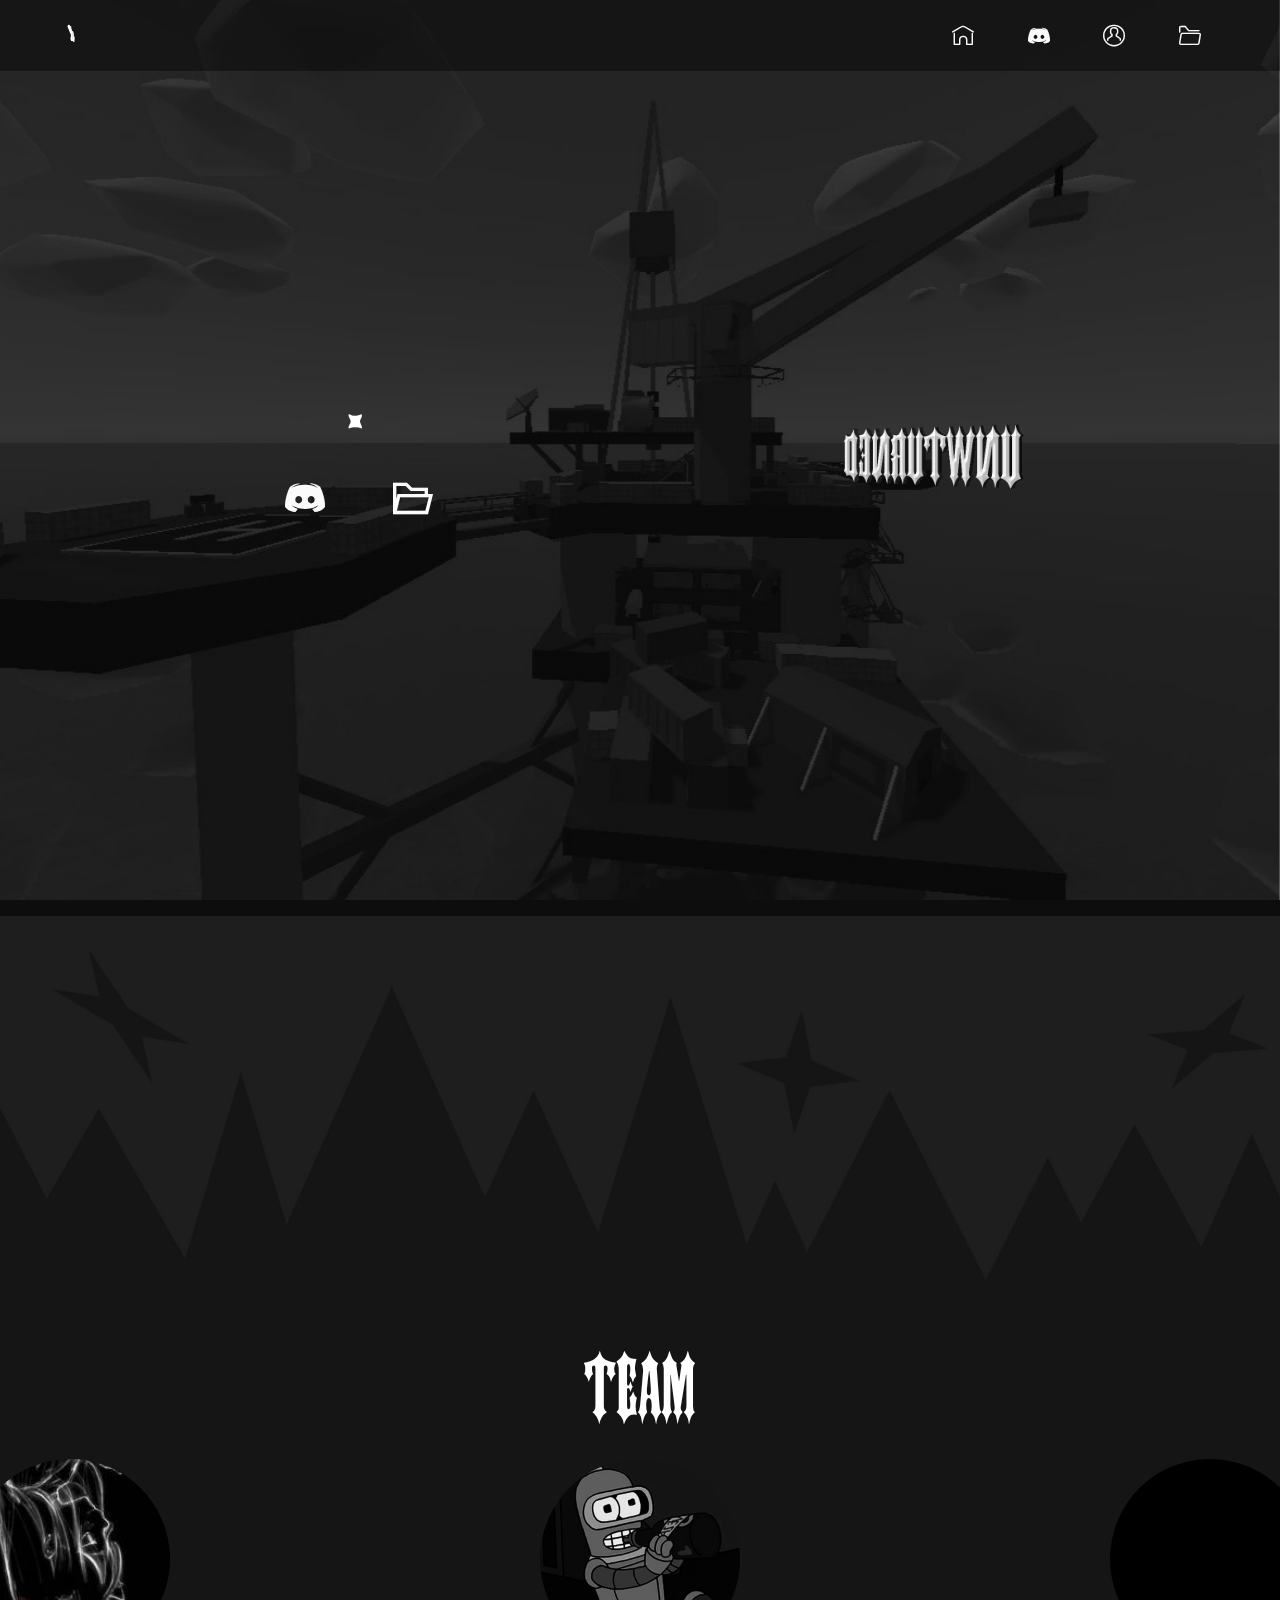
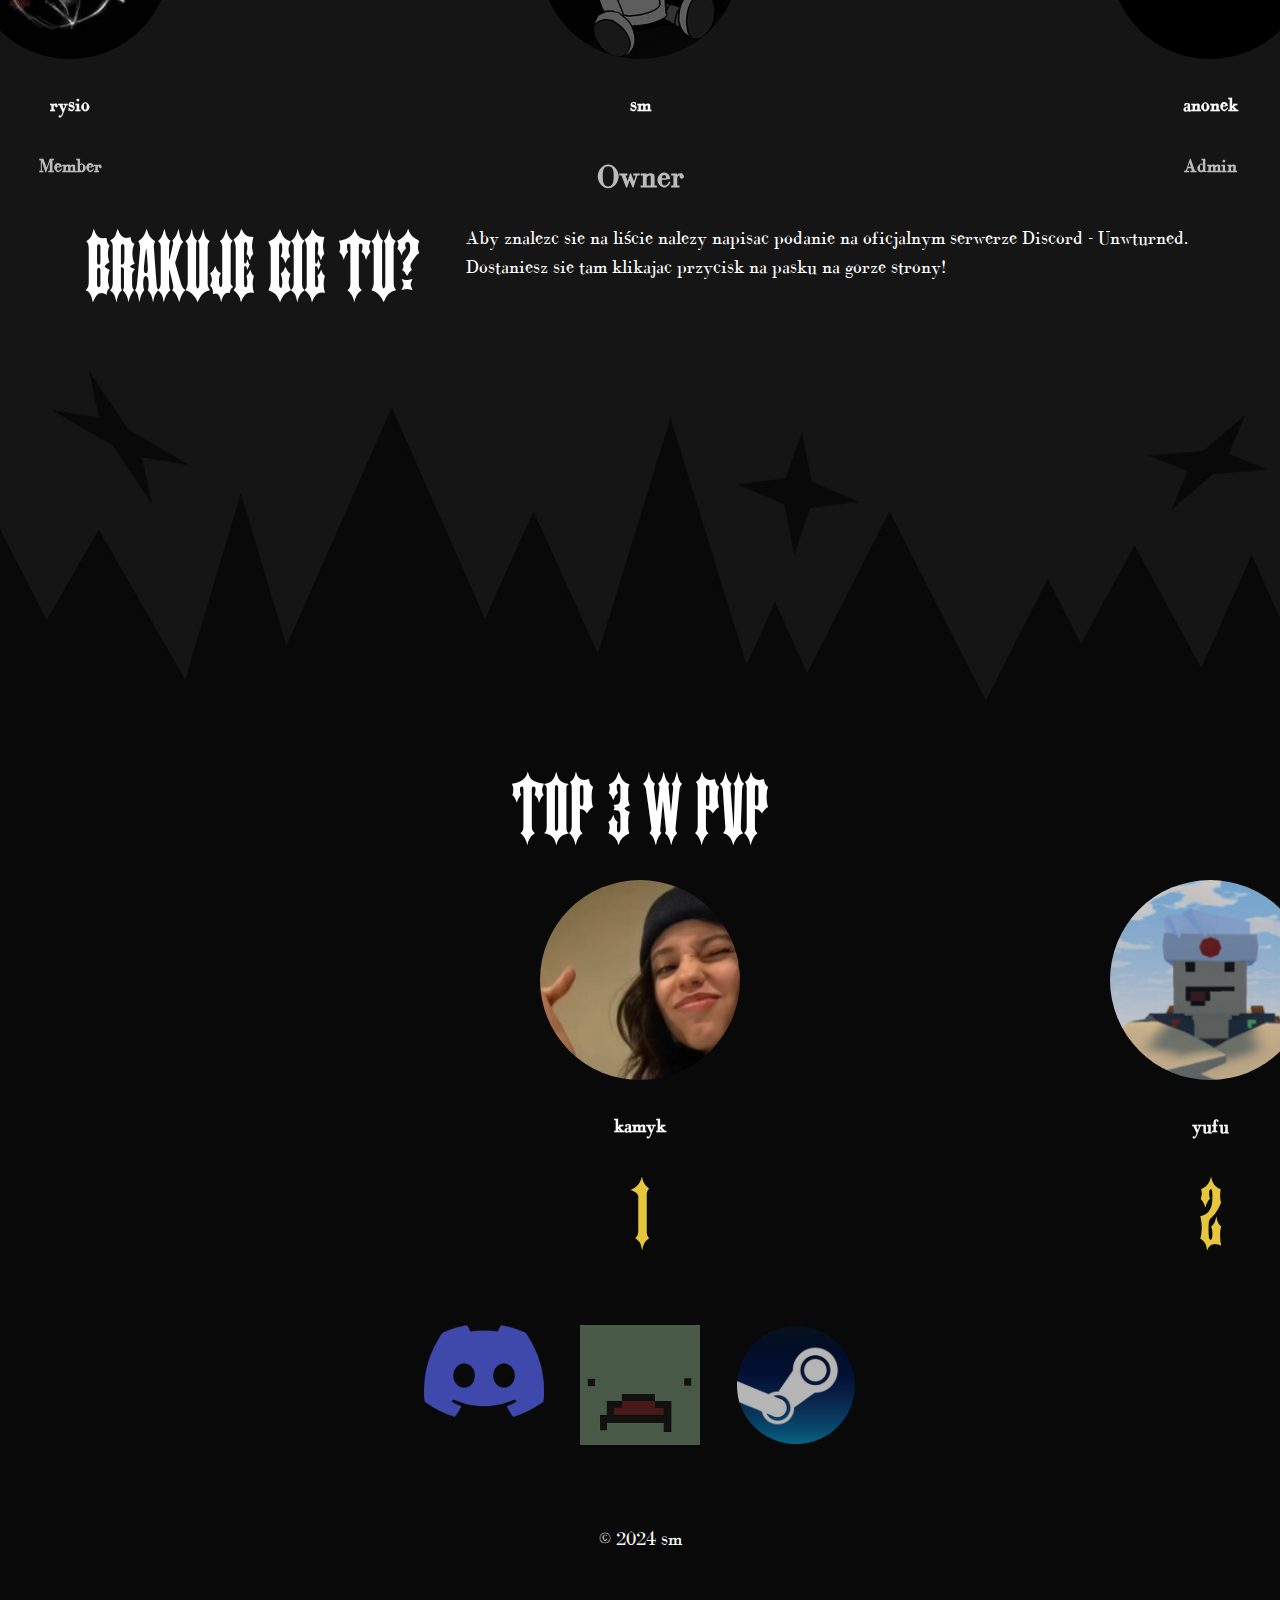
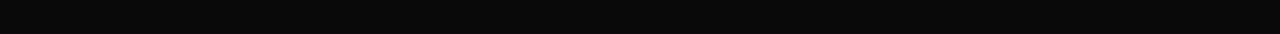
==== page2.html @ 030a1952 "Add files via upload" ====
<!DOCTYPE html>
<html  >
<head>
  <!-- Site made with Mobirise Website Builder v5.6.0, https://mobirise.com -->
  <meta charset="UTF-8">
  <meta http-equiv="X-UA-Compatible" content="IE=edge">
  <meta name="generator" content="Mobirise v5.6.0, mobirise.com">
  <meta name="twitter:card" content="summary_large_image"/>
  <meta name="twitter:image:src" content="assets/images/page2-meta.jpg">
  <meta property="og:image" content="assets/images/page2-meta.jpg">
  <meta name="twitter:title" content="Team">
  <meta name="viewport" content="width=device-width, initial-scale=1, minimum-scale=1">
  <link rel="shortcut icon" href="assets/images/3dgifmaker70208.gif" type="image/x-icon">
  <meta name="description" content="Najpopularniejszy team do gry Unturned.
Dołącz na nasz Discord już dziś!">
  
  
  <title>Team</title>
  <link rel="stylesheet" href="assets/web/assets/mobirise-icons-bold/mobirise-icons-bold.css">
  <link rel="stylesheet" href="assets/web/assets/mobirise-icons2/mobirise2.css">
  <link rel="stylesheet" href="assets/bootstrap/css/bootstrap.min.css">
  <link rel="stylesheet" href="assets/bootstrap/css/bootstrap-grid.min.css">
  <link rel="stylesheet" href="assets/bootstrap/css/bootstrap-reboot.min.css">
  <link rel="stylesheet" href="assets/parallax/jarallax.css">
  <link rel="stylesheet" href="assets/dropdown/css/style.css">
  <link rel="stylesheet" href="assets/socicon/css/styles.css">
  <link rel="stylesheet" href="assets/theme/css/style.css">
  <link href="assets/fonts/style.css" rel="stylesheet">
  <link rel="preload" href="https://fonts.googleapis.com/css?family=Jost:100,200,300,400,500,600,700,800,900,100i,200i,300i,400i,500i,600i,700i,800i,900i&display=swap" as="style" onload="this.onload=null;this.rel='stylesheet'">
  <noscript><link rel="stylesheet" href="https://fonts.googleapis.com/css?family=Jost:100,200,300,400,500,600,700,800,900,100i,200i,300i,400i,500i,600i,700i,800i,900i&display=swap"></noscript>
  <link rel="preload" as="style" href="assets/mobirise/css/mbr-additional.css"><link rel="stylesheet" href="assets/mobirise/css/mbr-additional.css" type="text/css">
  
  
  
  
</head>
<body>
  
  <section data-bs-version="5.1" class="menu menu2 cid-udBmGH6WvU" once="menu" id="menu2-r">
    
    <nav class="navbar navbar-dropdown navbar-fixed-top navbar-expand-lg">
        <div class="container-fluid">
            <div class="navbar-brand">
                <span class="navbar-logo">
                    <a href="index.html#top">
                        <img src="assets/images/3dgifmaker70208.gif" alt="unwturned" style="height: 3rem;">
                    </a>
                </span>
                
            </div>
            <button class="navbar-toggler" type="button" data-toggle="collapse" data-bs-toggle="collapse" data-target="#navbarSupportedContent" data-bs-target="#navbarSupportedContent" aria-controls="navbarNavAltMarkup" aria-expanded="false" aria-label="Toggle navigation">
                <div class="hamburger">
                    <span></span>
                    <span></span>
                    <span></span>
                    <span></span>
                </div>
            </button>
            <div class="collapse navbar-collapse" id="navbarSupportedContent">
                <ul class="navbar-nav nav-dropdown nav-right" data-app-modern-menu="true"><li class="nav-item"><a class="nav-link link text-white text-primary display-4" href="index.html#top"><span class="mbrib-home mbr-iconfont mbr-iconfont-btn"></span></a></li>
                    <li class="nav-item"><a class="nav-link link text-white text-primary display-4" href="https://discord.gg/gXDaS28qSe" target="_blank"><span class="socicon socicon-discord mbr-iconfont mbr-iconfont-btn"></span></a></li><li class="nav-item"><a class="nav-link link text-white text-primary display-4" href="page2.html#top"><span class="mbrib-user mbr-iconfont mbr-iconfont-btn"></span></a></li><li class="nav-item"><a class="nav-link link text-white text-primary display-4" href="page3.html#top"><span class="mbrib-opened-folder mbr-iconfont mbr-iconfont-btn"></span></a></li></ul>
                
                
            </div>
        </div>
    </nav>
</section>

<section data-bs-version="5.1" class="header14 cid-udBmOSjtp6 mbr-fullscreen mbr-parallax-background" id="header14-u">

    

    

    <div class="container">
        <div class="row justify-content-center align-items-center">
            <div class="col-12 col-md-6 image-wrapper">
                <img src="assets/images/3dgifmaker92986.gif" alt="unwturned">
            </div>
            <div class="col-12 col-md">
                <div class="text-wrapper">
                    <h1 class="mbr-section-title mbr-fonts-style mb-3 display-2"><strong>.</strong></h1>
                    
                    <div class="mbr-section-btn mt-3"><a class="btn btn-white-outline display-5" href="https://discord.gg/gXDaS28qSe" target="_blank"><span class="socicon socicon-discord mbr-iconfont mbr-iconfont-btn">&nbsp;</span></a>  <a class="btn btn-white-outline display-5" href="page3.html#top" target="_blank"><span class="mobi-mbri mobi-mbri-opened-folder mbr-iconfont mbr-iconfont-btn"></span></a></div>
                </div>
            </div>
        </div>
    </div>
</section>

<section data-bs-version="5.1" class="content10 cid-udBpgEQjtr" id="content10-w">
    
    <div class="container">
        <div class="row justify-content-center">
            <div class="col-12 col-md">
                
                
            </div>
            <div class="col-md-12 col-lg-7">
                <p class="mbr-text mbr-fonts-style display-7"></p>
            </div>
        </div>
    </div>
</section>

<section data-bs-version="5.1" class="header4 cid-udBphHoS7b" id="header4-x">

    
    
    <div class="container-fluid">
        <div class="row">
            <div class="content-wrap">
                
                
                

                
            </div>
        </div>
    </div>
</section>

<section data-bs-version="5.1" class="people5 mbr-embla cid-udBpkPITL3" id="people5-y">

    

    

    <div class="position-relative text-center">
        <h3 class="mb-4 mbr-fonts-style display-2">TEAM</h3>

        <div class="embla" data-skip-snaps="true" data-align="center" data-loop="true" data-auto-play="true" data-auto-play-interval="5" data-draggable="true">
            <div class="embla__viewport container-fluid">
                <div class="embla__container">
                    
                    
                    <div class="embla__slide slider-image item active" style="margin-left: 0rem; margin-right: 0rem;">
                        <div class="user">
                            <div class="user_image">
                                <div class="item-wrapper position-relative">
                                    <img src="assets/images/bot-avatar-23322323default.jpg" data-slide-to="0" data-bs-slide-to="0">
                                </div>
                            </div>
                            <div class="user_text mb-4">
                                <p class="mbr-fonts-style display-7"><strong>sm<br></strong></p>
                            </div>
                            <div class="user_name mbr-fonts-style mb-2 display-5"><strong>Owner</strong></div>
                            
                        </div>
                    </div><div class="embla__slide slider-image item" style="margin-left: 0rem; margin-right: 0rem;">
                        <div class="user">
                            <div class="user_image">
                                <div class="item-wrapper position-relative">
                                    <img src="assets/images/pobrany-plik-89.png" data-slide-to="1" data-bs-slide-to="1">
                                </div>
                            </div>
                            <div class="user_text mb-4">
                                <p class="mbr-fonts-style display-7"><strong>anonek</strong></p>
                            </div>
                            <div class="user_name mbr-fonts-style mb-2 display-7">
                                <strong>Admin</strong></div>
                            
                        </div>
                    </div><div class="embla__slide slider-image item" style="margin-left: 0rem; margin-right: 0rem;">
                        <div class="user">
                            <div class="user_image">
                                <div class="item-wrapper position-relative">
                                    <img src="assets/images/597324399dcc4ccbbca11337c8b87cc902305d13-full.jpg" data-slide-to="2" data-bs-slide-to="2" alt="">
                                </div>
                            </div>
                            <div class="user_text mb-4">
                                <p class="mbr-fonts-style display-7"><strong>adas</strong></p>
                            </div>
                            <div class="user_name mbr-fonts-style mb-2 display-7">
                                <strong>Admin</strong></div>
                            
                        </div>
                    </div><div class="embla__slide slider-image item" style="margin-left: 0rem; margin-right: 0rem;">
                        <div class="user">
                            <div class="user_image">
                                <div class="item-wrapper position-relative">
                                    <img src="assets/images/7913c625619bd440bde21d53d7491e6e78eb1159-full.jpg" data-slide-to="3" data-bs-slide-to="3" alt="">
                                </div>
                            </div>
                            <div class="user_text mb-4">
                                <p class="mbr-fonts-style display-7"><strong>tocha</strong></p>
                            </div>
                            <div class="user_name mbr-fonts-style mb-2 display-7">
                                <strong>Admin</strong></div>
                            
                        </div>
                    </div><div class="embla__slide slider-image item" style="margin-left: 0rem; margin-right: 0rem;">
                        <div class="user">
                            <div class="user_image">
                                <div class="item-wrapper position-relative">
                                    <img src="assets/images/fe9f818138ab235cd1ed1c8088ed2b0d073af2dd-full.jpg" data-slide-to="4" data-bs-slide-to="4">
                                </div>
                            </div>
                            <div class="user_text mb-4">
                                <p class="mbr-fonts-style display-7"><strong>kamyk</strong></p>
                            </div>
                            <div class="user_name mbr-fonts-style mb-2 display-7">
                                <strong>Moderator</strong></div>
                            
                        </div>
                    </div><div class="embla__slide slider-image item" style="margin-left: 0rem; margin-right: 0rem;">
                        <div class="user">
                            <div class="user_image">
                                <div class="item-wrapper position-relative">
                                    <img src="assets/images/cebc5e4145098f2cccf6131e51062c57afd494bc-full.jpg" data-slide-to="5" data-bs-slide-to="5" alt="">
                                </div>
                            </div>
                            <div class="user_text mb-4">
                                <p class="mbr-fonts-style display-7"><strong>yufu</strong></p>
                            </div>
                            <div class="user_name mbr-fonts-style mb-2 display-7"><strong>Moderator</strong></div>
                            
                        </div>
                    </div><div class="embla__slide slider-image item" style="margin-left: 0rem; margin-right: 0rem;">
                        <div class="user">
                            <div class="user_image">
                                <div class="item-wrapper position-relative">
                                    <img src="assets/images/de82cba263992bd2b37aa339c87fd95df466b5c2.gif" data-slide-to="6" data-bs-slide-to="6" alt="">
                                </div>
                            </div>
                            <div class="user_text mb-4">
                                <p class="mbr-fonts-style display-7"><strong>nowak</strong></p>
                            </div>
                            <div class="user_name mbr-fonts-style mb-2 display-7">
                                <strong>Member</strong></div>
                            
                        </div>
                    </div><div class="embla__slide slider-image item" style="margin-left: 0rem; margin-right: 0rem;">
                        <div class="user">
                            <div class="user_image">
                                <div class="item-wrapper position-relative">
                                    <img src="assets/images/9fb216662398e8a561b296205c935ac13b4b7568-full.jpg" data-slide-to="7" data-bs-slide-to="7" alt="">
                                </div>
                            </div>
                            <div class="user_text mb-4">
                                <p class="mbr-fonts-style display-7"><strong>cygan</strong></p>
                            </div>
                            <div class="user_name mbr-fonts-style mb-2 display-7">
                                <strong>Member</strong></div>
                            
                        </div>
                    </div><div class="embla__slide slider-image item" style="margin-left: 0rem; margin-right: 0rem;">
                        <div class="user">
                            <div class="user_image">
                                <div class="item-wrapper position-relative">
                                    <img src="assets/images/eb7629c5521e82105e97a5863b94038e7640f5fa-full.jpg" data-slide-to="8" data-bs-slide-to="8" alt="">
                                </div>
                            </div>
                            <div class="user_text mb-4">
                                <p class="mbr-fonts-style display-7"><strong>rysio</strong></p>
                            </div>
                            <div class="user_name mbr-fonts-style mb-2 display-7">
                                <strong>Member</strong></div>
                            
                        </div>
                    </div>
                </div>
            </div>
            <button class="embla__button embla__button--prev">
                <span class="mobi-mbri mobi-mbri-arrow-prev mbr-iconfont" aria-hidden="true"></span>
                <span class="sr-only visually-hidden visually-hidden">Previous</span>
            </button>
            <button class="embla__button embla__button--next">
                <span class="mobi-mbri mobi-mbri-arrow-next mbr-iconfont" aria-hidden="true"></span>
                <span class="sr-only visually-hidden visually-hidden">Next</span>
            </button>
        </div>
    </div>
</section>

<section data-bs-version="5.1" class="content10 cid-udBroNI1F2" id="content10-11">
    
    <div class="container">
        <div class="row justify-content-center">
            <div class="col-12 col-md">
                
                <h6 class="mbr-section-subtitle mbr-fonts-style mb-4 display-2">BRAKUJE CIE TU?</h6>
            </div>
            <div class="col-md-12 col-lg-8">
                <p class="mbr-text mbr-fonts-style display-7">Aby znalezc sie na liście nalezy napisac podanie na oficjalnym serwerze Discord - Unwturned.<br>Dostaniesz sie tam klikajac przycisk na pasku na gorze strony!</p>
            </div>
        </div>
    </div>
</section>

<section data-bs-version="5.1" class="header4 cid-udBrnIncdS" id="header4-10">

    
    
    <div class="container-fluid">
        <div class="row">
            <div class="content-wrap">
                
                
                

                
            </div>
        </div>
    </div>
</section>

<section data-bs-version="5.1" class="people5 mbr-embla cid-udBB6019Uh" id="people5-1h">

    

    

    <div class="position-relative text-center">
        <h3 class="mb-4 mbr-fonts-style display-2">TOP 3 W PVP</h3>

        <div class="embla" data-skip-snaps="true" data-align="center" data-loop="true" data-auto-play="true" data-auto-play-interval="4" data-draggable="true">
            <div class="embla__viewport container-fluid">
                <div class="embla__container">
                    
                    
                    <div class="embla__slide slider-image item active" style="margin-left: 0rem; margin-right: 0rem;">
                        <div class="user">
                            <div class="user_image">
                                <div class="item-wrapper position-relative">
                                    <img src="assets/images/fe9f818138ab235cd1ed1c8088ed2b0d073af2dd-full.jpg" data-slide-to="0" data-bs-slide-to="0">
                                </div>
                            </div>
                            <div class="user_text mb-4">
                                <p class="mbr-fonts-style display-7"><strong>kamyk</strong></p>
                            </div>
                            <div class="user_name mbr-fonts-style mb-2 display-2">1</div>
                            
                        </div>
                    </div><div class="embla__slide slider-image item" style="margin-left: 0rem; margin-right: 0rem;">
                        <div class="user">
                            <div class="user_image">
                                <div class="item-wrapper position-relative">
                                    <img src="assets/images/cebc5e4145098f2cccf6131e51062c57afd494bc-full.jpg" data-slide-to="1" data-bs-slide-to="1" alt="">
                                </div>
                            </div>
                            <div class="user_text mb-4">
                                <p class="mbr-fonts-style display-7"><strong>yufu</strong></p>
                            </div>
                            <div class="user_name mbr-fonts-style mb-2 display-2">2</div>
                            
                        </div>
                    </div><div class="embla__slide slider-image item" style="margin-left: 0rem; margin-right: 0rem;">
                        <div class="user">
                            <div class="user_image">
                                <div class="item-wrapper position-relative">
                                    <img src="assets/images/bot-avatar-23322323default.jpg" data-slide-to="2" data-bs-slide-to="2">
                                </div>
                            </div>
                            <div class="user_text mb-4">
                                <p class="mbr-fonts-style display-7"><strong>sm<br></strong></p>
                            </div>
                            <div class="user_name mbr-fonts-style mb-2 display-2">3</div>
                            
                        </div>
                    </div>
                </div>
            </div>
            <button class="embla__button embla__button--prev">
                <span class="mobi-mbri mobi-mbri-arrow-prev mbr-iconfont" aria-hidden="true"></span>
                <span class="sr-only visually-hidden visually-hidden">Previous</span>
            </button>
            <button class="embla__button embla__button--next">
                <span class="mobi-mbri mobi-mbri-arrow-next mbr-iconfont" aria-hidden="true"></span>
                <span class="sr-only visually-hidden visually-hidden">Next</span>
            </button>
        </div>
    </div>
</section>

<section data-bs-version="5.1" class="clients1 cid-udBrZsgWFK" id="clients1-12">
    
    <div class="images-container container-fluid">
        <div class="mbr-section-head">
            
            
            
        </div>
        <div class="row justify-content-center mt-4">
            <div class="col-md-3 card">
                <img src="assets/images/636e0a6a49cf1323227bf92de1e2-icon-clyde-blurple-rgb.png" alt="">
            </div>
            <div class="col-md-3 card">
                <img src="assets/images/unturned.png" alt="">
            </div>
            <div class="col-md-3 card">
                <img src="assets/images/steam32323-icon-logo.svg.png" alt="">
            </div>
            
            
            
            
            
        </div>
    </div>
</section>

<section data-bs-version="5.1" class="footer3 cid-udBmGHVMPk" once="footers" id="footer3-t">

    

    

    <div class="container">
        <div class="row align-center mbr-white">
            
            
            <div class="row row-copirayt">
                <p class="mbr-text mb-0 mbr-fonts-style mbr-white align-center display-7">© 2024 sm<strong><br></strong></p>
            </div>
        </div>
    </div>
</section><section style="background-color: #090909; font-family: -apple-system, BlinkMacSystemFont, 'Segoe UI', 'Roboto', 'Helvetica Neue', Arial, sans-serif; color:#aaa; font-size:12px; padding: 0; align-items: center; display: flex;"><a href="https://mobirise.site/t" style="flex: 1 1; height: 3rem; padding-left: 1rem;"></a><p style="flex: 0 0 auto; margin:0; padding-right:1rem;"><a href="https://mobirise.site/z" style="color:#090909;">Mobirise Theme</a></p></section><script src="assets/bootstrap/js/bootstrap.bundle.min.js"></script>  <script src="assets/parallax/jarallax.js"></script>  <script src="assets/smoothscroll/smooth-scroll.js"></script>  <script src="assets/ytplayer/index.js"></script>  <script src="assets/dropdown/js/navbar-dropdown.js"></script>  <script src="assets/embla/embla.min.js"></script>  <script src="assets/embla/script.js"></script>  <script src="assets/theme/js/script.js"></script>  
  
  
</body>
</html>
---- assets/web/assets/mobirise-icons-bold/mobirise-icons-bold.css ----
@font-face {
  font-family: 'mobirise-icons-bold';
  font-display: swap;
  src:  url('mobirise-icons-bold.eot?m1l4yr');
  src:  url('mobirise-icons-bold.eot?m1l4yr#iefix') format('embedded-opentype'),
    url('mobirise-icons-bold.ttf?m1l4yr') format('truetype'),
    url('mobirise-icons-bold.woff?m1l4yr') format('woff'),
    url('mobirise-icons-bold.svg?m1l4yr#mobirise-icons-bold') format('svg');
  font-weight: normal;
  font-style: normal;
}

[class^="mbrib-"], [class*="mbrib-"] {
  /* use !important to prevent issues with browser extensions that change fonts */
  font-family: 'mobirise-icons-bold' !important;
  speak: none;
  font-style: normal;
  font-weight: normal;
  font-variant: normal;
  text-transform: none;
  line-height: 1;

  /* Better Font Rendering =========== */
  -webkit-font-smoothing: antialiased;
  -moz-osx-font-smoothing: grayscale;
}

.mbrib-add-submenu:before {
  content: "\e900";
}
.mbrib-alert:before {
  content: "\e901";
}
.mbrib-align-center:before {
  content: "\e902";
}
.mbrib-align-justify:before {
  content: "\e903";
}
.mbrib-align-left:before {
  content: "\e904";
}
.mbrib-align-right:before {
  content: "\e905";
}
.mbrib-android:before {
  content: "\e906";
}
.mbrib-apple:before {
  content: "\e907";
}
.mbrib-arrow-down:before {
  content: "\e908";
}
.mbrib-arrow-next:before {
  content: "\e909";
}
.mbrib-arrow-prev:before {
  content: "\e90a";
}
.mbrib-arrow-up:before {
  content: "\e90b";
}
.mbrib-bold:before {
  content: "\e90c";
}
.mbrib-bookmark:before {
  content: "\e90d";
}
.mbrib-bootstrap:before {
  content: "\e90e";
}
.mbrib-briefcase:before {
  content: "\e90f";
}
.mbrib-browse:before {
  content: "\e910";
}
.mbrib-bulleted-list:before {
  content: "\e911";
}
.mbrib-calendar:before {
  content: "\e912";
}
.mbrib-camera:before {
  content: "\e913";
}
.mbrib-cart-add:before {
  content: "\e914";
}
.mbrib-cart-full:before {
  content: "\e915";
}
.mbrib-cash:before {
  content: "\e916";
}
.mbrib-change-style:before {
  content: "\e917";
}
.mbrib-chat:before {
  content: "\e918";
}
.mbrib-clock:before {
  content: "\e919";
}
.mbrib-close:before {
  content: "\e91a";
}
.mbrib-cloud:before {
  content: "\e91b";
}
.mbrib-code:before {
  content: "\e91c";
}
.mbrib-contact-form:before {
  content: "\e91d";
}
.mbrib-credit-card:before {
  content: "\e91e";
}
.mbrib-cursor-click:before {
  content: "\e91f";
}
.mbrib-cust-feedback:before {
  content: "\e920";
}
.mbrib-database:before {
  content: "\e921";
}
.mbrib-delivery:before {
  content: "\e922";
}
.mbrib-desktop:before {
  content: "\e923";
}
.mbrib-devices:before {
  content: "\e924";
}
.mbrib-down:before {
  content: "\e925";
}
.mbrib-download:before {
  content: "\e926";
}
.mbrib-drag-n-drop:before {
  content: "\e927";
}
.mbrib-drag-n-drop2:before {
  content: "\e928";
}
.mbrib-edit:before {
  content: "\e929";
}
.mbrib-edit2:before {
  content: "\e92a";
}
.mbrib-error:before {
  content: "\e92b";
}
.mbrib-extension:before {
  content: "\e92c";
}
.mbrib-features:before {
  content: "\e92d";
}
.mbrib-file:before {
  content: "\e92e";
}
.mbrib-flag:before {
  content: "\e92f";
}
.mbrib-folder:before {
  content: "\e930";
}
.mbrib-gift:before {
  content: "\e931";
}
.mbrib-github:before {
  content: "\e932";
}
.mbrib-globe-2:before {
  content: "\e933";
}
.mbrib-globe:before {
  content: "\e934";
}
.mbrib-growing-chart:before {
  content: "\e935";
}
.mbrib-hearth:before {
  content: "\e936";
}
.mbrib-help:before {
  content: "\e937";
}
.mbrib-home:before {
  content: "\e938";
}
.mbrib-hot-cup:before {
  content: "\e939";
}
.mbrib-idea:before {
  content: "\e93a";
}
.mbrib-image-gallery:before {
  content: "\e93b";
}
.mbrib-image-slider:before {
  content: "\e93c";
}
.mbrib-info:before {
  content: "\e93d";
}
.mbrib-italic:before {
  content: "\e93e";
}
.mbrib-key:before {
  content: "\e93f";
}
.mbrib-laptop:before {
  content: "\e940";
}
.mbrib-layers:before {
  content: "\e941";
}
.mbrib-left-right:before {
  content: "\e942";
}
.mbrib-left:before {
  content: "\e943";
}
.mbrib-letter:before {
  content: "\e944";
}
.mbrib-like:before {
  content: "\e945";
}
.mbrib-link:before {
  content: "\e946";
}
.mbrib-lock:before {
  content: "\e947";
}
.mbrib-login:before {
  content: "\e948";
}
.mbrib-logout:before {
  content: "\e949";
}
.mbrib-magic-stick:before {
  content: "\e94a";
}
.mbrib-map-pin:before {
  content: "\e94b";
}
.mbrib-menu:before {
  content: "\e94c";
}
.mbrib-mobile:before {
  content: "\e94d";
}
.mbrib-mobile2:before {
  content: "\e94e";
}
.mbrib-mobirise:before {
  content: "\e94f";
}
.mbrib-more-horizontal:before {
  content: "\e950";
}
.mbrib-more-vertical:before {
  content: "\e951";
}
.mbrib-music:before {
  content: "\e952";
}
.mbrib-new-file:before {
  content: "\e953";
}
.mbrib-numbered-list:before {
  content: "\e954";
}
.mbrib-opened-folder:before {
  content: "\e955";
}
.mbrib-pages:before {
  content: "\e956";
}
.mbrib-paper-plane:before {
  content: "\e957";
}
.mbrib-paperclip:before {
  content: "\e958";
}
.mbrib-photo:before {
  content: "\e959";
}
.mbrib-photos:before {
  content: "\e95a";
}
.mbrib-pin:before {
  content: "\e95b";
}
.mbrib-play:before {
  content: "\e95c";
}
.mbrib-plus:before {
  content: "\e95d";
}
.mbrib-preview:before {
  content: "\e95e";
}
.mbrib-print:before {
  content: "\e95f";
}
.mbrib-protect:before {
  content: "\e960";
}
.mbrib-question:before {
  content: "\e961";
}
.mbrib-quote-left:before {
  content: "\e962";
}
.mbrib-quote-right:before {
  content: "\e963";
}
.mbrib-redo:before {
  content: "\e964";
}
.mbrib-refresh:before {
  content: "\e965";
}
.mbrib-responsive:before {
  content: "\e966";
}
.mbrib-right:before {
  content: "\e967";
}
.mbrib-rocket:before {
  content: "\e968";
}
.mbrib-sad-face:before {
  content: "\e969";
}
.mbrib-sale:before {
  content: "\e96a";
}
.mbrib-save:before {
  content: "\e96b";
}
.mbrib-search:before {
  content: "\e96c";
}
.mbrib-setting:before {
  content: "\e96d";
}
.mbrib-setting2:before {
  content: "\e96e";
}
.mbrib-setting3:before {
  content: "\e96f";
}
.mbrib-share:before {
  content: "\e970";
}
.mbrib-shopping-bag:before {
  content: "\e971";
}
.mbrib-shopping-basket:before {
  content: "\e972";
}
.mbrib-shopping-cart:before {
  content: "\e973";
}
.mbrib-sites:before {
  content: "\e974";
}
.mbrib-smile-face:before {
  content: "\e975";
}
.mbrib-speed:before {
  content: "\e976";
}
.mbrib-star:before {
  content: "\e977";
}
.mbrib-success:before {
  content: "\e978";
}
.mbrib-sun:before {
  content: "\e979";
}
.mbrib-sun2:before {
  content: "\e97a";
}
.mbrib-tablet-vertical:before {
  content: "\e97b";
}
.mbrib-tablet:before {
  content: "\e97c";
}
.mbrib-target:before {
  content: "\e97d";
}
.mbrib-timer:before {
  content: "\e97e";
}
.mbrib-to-ftp:before {
  content: "\e97f";
}
.mbrib-to-local-drive:before {
  content: "\e980";
}
.mbrib-touch-swipe:before {
  content: "\e981";
}
.mbrib-touch:before {
  content: "\e982";
}
.mbrib-trash:before {
  content: "\e983";
}
.mbrib-underline:before {
  content: "\e984";
}
.mbrib-undo:before {
  content: "\e985";
}
.mbrib-unlink:before {
  content: "\e986";
}
.mbrib-unlock:before {
  content: "\e987";
}
.mbrib-up-down:before {
  content: "\e988";
}
.mbrib-up:before {
  content: "\e989";
}
.mbrib-update:before {
  content: "\e98a";
}
.mbrib-upload:before {
  content: "\e98b";
}
.mbrib-user:before {
  content: "\e98c";
}
.mbrib-user2:before {
  content: "\e98d";
}
.mbrib-users:before {
  content: "\e98e";
}
.mbrib-video-play:before {
  content: "\e98f";
}
.mbrib-video:before {
  content: "\e990";
}
.mbrib-watch:before {
  content: "\e991";
}
.mbrib-website-theme:before {
  content: "\e992";
}
.mbrib-wifi:before {
  content: "\e993";
}
.mbrib-windows:before {
  content: "\e994";
}
.mbrib-zoom-out:before {
  content: "\e995";
}
---- assets/web/assets/mobirise-icons2/mobirise2.css ----
@font-face {
  font-family: 'Moririse2';
  font-display: swap;
  src:  url('mobirise2.eot?f2bix4');
  src:  url('mobirise2.eot?f2bix4#iefix') format('embedded-opentype'),
    url('mobirise2.ttf?f2bix4') format('truetype'),
    url('mobirise2.woff?f2bix4') format('woff'),
    url('mobirise2.svg?f2bix4#mobirise2') format('svg');
  font-weight: normal;
  font-style: normal;
}

[class^="mobi-"], [class*=" mobi-"] {
  /* use !important to prevent issues with browser extensions that change fonts */
  font-family: 'Moririse2' !important;
  speak: none;
  font-style: normal;
  font-weight: normal;
  font-variant: normal;
  text-transform: none;
  line-height: 1;

  /* Better Font Rendering =========== */
  -webkit-font-smoothing: antialiased;
  -moz-osx-font-smoothing: grayscale;
}

.mobi-mbri-add-submenu:before {
  content: "\e900";
}
.mobi-mbri-alert:before {
  content: "\e901";
}
.mobi-mbri-align-center:before {
  content: "\e902";
}
.mobi-mbri-align-justify:before {
  content: "\e903";
}
.mobi-mbri-align-left:before {
  content: "\e904";
}
.mobi-mbri-align-right:before {
  content: "\e905";
}
.mobi-mbri-android:before {
  content: "\e906";
}
.mobi-mbri-apple:before {
  content: "\e907";
}
.mobi-mbri-arrow-down:before {
  content: "\e908";
}
.mobi-mbri-arrow-next:before {
  content: "\e909";
}
.mobi-mbri-arrow-prev:before {
  content: "\e90a";
}
.mobi-mbri-arrow-up:before {
  content: "\e90b";
}
.mobi-mbri-bold:before {
  content: "\e90c";
}
.mobi-mbri-bookmark:before {
  content: "\e90d";
}
.mobi-mbri-bootstrap:before {
  content: "\e90e";
}
.mobi-mbri-briefcase:before {
  content: "\e90f";
}
.mobi-mbri-browse:before {
  content: "\e910";
}
.mobi-mbri-bulleted-list:before {
  content: "\e911";
}
.mobi-mbri-calendar:before {
  content: "\e912";
}
.mobi-mbri-camera:before {
  content: "\e913";
}
.mobi-mbri-cart-add:before {
  content: "\e914";
}
.mobi-mbri-cart-full:before {
  content: "\e915";
}
.mobi-mbri-cash:before {
  content: "\e916";
}
.mobi-mbri-change-style:before {
  content: "\e917";
}
.mobi-mbri-chat:before {
  content: "\e918";
}
.mobi-mbri-clock:before {
  content: "\e919";
}
.mobi-mbri-close:before {
  content: "\e91a";
}
.mobi-mbri-cloud:before {
  content: "\e91b";
}
.mobi-mbri-code:before {
  content: "\e91c";
}
.mobi-mbri-contact-form:before {
  content: "\e91d";
}
.mobi-mbri-credit-card:before {
  content: "\e91e";
}
.mobi-mbri-cursor-click:before {
  content: "\e91f";
}
.mobi-mbri-cust-feedback:before {
  content: "\e920";
}
.mobi-mbri-database:before {
  content: "\e921";
}
.mobi-mbri-delivery:before {
  content: "\e922";
}
.mobi-mbri-desktop:before {
  content: "\e923";
}
.mobi-mbri-devices:before {
  content: "\e924";
}
.mobi-mbri-down:before {
  content: "\e925";
}
.mobi-mbri-download-2:before {
  content: "\e926";
}
.mobi-mbri-download:before {
  content: "\e927";
}
.mobi-mbri-drag-n-drop-2:before {
  content: "\e928";
}
.mobi-mbri-drag-n-drop:before {
  content: "\e929";
}
.mobi-mbri-edit-2:before {
  content: "\e92a";
}
.mobi-mbri-edit:before {
  content: "\e92b";
}
.mobi-mbri-error:before {
  content: "\e92c";
}
.mobi-mbri-extension:before {
  content: "\e92d";
}
.mobi-mbri-features:before {
  content: "\e92e";
}
.mobi-mbri-file:before {
  content: "\e92f";
}
.mobi-mbri-flag:before {
  content: "\e930";
}
.mobi-mbri-folder:before {
  content: "\e931";
}
.mobi-mbri-gift:before {
  content: "\e932";
}
.mobi-mbri-github:before {
  content: "\e933";
}
.mobi-mbri-globe-2:before {
  content: "\e934";
}
.mobi-mbri-globe:before {
  content: "\e935";
}
.mobi-mbri-growing-chart:before {
  content: "\e936";
}
.mobi-mbri-hearth:before {
  content: "\e937";
}
.mobi-mbri-help:before {
  content: "\e938";
}
.mobi-mbri-home:before {
  content: "\e939";
}
.mobi-mbri-hot-cup:before {
  content: "\e93a";
}
.mobi-mbri-idea:before {
  content: "\e93b";
}
.mobi-mbri-image-gallery:before {
  content: "\e93c";
}
.mobi-mbri-image-slider:before {
  content: "\e93d";
}
.mobi-mbri-info:before {
  content: "\e93e";
}
.mobi-mbri-italic:before {
  content: "\e93f";
}
.mobi-mbri-key:before {
  content: "\e940";
}
.mobi-mbri-laptop:before {
  content: "\e941";
}
.mobi-mbri-layers:before {
  content: "\e942";
}
.mobi-mbri-left-right:before {
  content: "\e943";
}
.mobi-mbri-left:before {
  content: "\e944";
}
.mobi-mbri-letter:before {
  content: "\e945";
}
.mobi-mbri-like:before {
  content: "\e946";
}
.mobi-mbri-link:before {
  content: "\e947";
}
.mobi-mbri-lock:before {
  content: "\e948";
}
.mobi-mbri-login:before {
  content: "\e949";
}
.mobi-mbri-logout:before {
  content: "\e94a";
}
.mobi-mbri-magic-stick:before {
  content: "\e94b";
}
.mobi-mbri-map-pin:before {
  content: "\e94c";
}
.mobi-mbri-menu:before {
  content: "\e94d";
}
.mobi-mbri-mobile-2:before {
  content: "\e94e";
}
.mobi-mbri-mobile-horizontal:before {
  content: "\e94f";
}
.mobi-mbri-mobile:before {
  content: "\e950";
}
.mobi-mbri-mobirise:before {
  content: "\e951";
}
.mobi-mbri-more-horizontal:before {
  content: "\e952";
}
.mobi-mbri-more-vertical:before {
  content: "\e953";
}
.mobi-mbri-music:before {
  content: "\e954";
}
.mobi-mbri-new-file:before {
  content: "\e955";
}
.mobi-mbri-numbered-list:before {
  content: "\e956";
}
.mobi-mbri-opened-folder:before {
  content: "\e957";
}
.mobi-mbri-pages:before {
  content: "\e958";
}
.mobi-mbri-paper-plane:before {
  content: "\e959";
}
.mobi-mbri-paperclip:before {
  content: "\e95a";
}
.mobi-mbri-phone:before {
  content: "\e95b";
}
.mobi-mbri-photo:before {
  content: "\e95c";
}
.mobi-mbri-photos:before {
  content: "\e95d";
}
.mobi-mbri-pin:before {
  content: "\e95e";
}
.mobi-mbri-play:before {
  content: "\e95f";
}
.mobi-mbri-plus:before {
  content: "\e960";
}
.mobi-mbri-preview:before {
  content: "\e961";
}
.mobi-mbri-print:before {
  content: "\e962";
}
.mobi-mbri-protect:before {
  content: "\e963";
}
.mobi-mbri-question:before {
  content: "\e964";
}
.mobi-mbri-quote-left:before {
  content: "\e965";
}
.mobi-mbri-quote-right:before {
  content: "\e966";
}
.mobi-mbri-redo:before {
  content: "\e967";
}
.mobi-mbri-refresh:before {
  content: "\e968";
}
.mobi-mbri-responsive-2:before {
  content: "\e969";
}
.mobi-mbri-responsive:before {
  content: "\e96a";
}
.mobi-mbri-right:before {
  content: "\e96b";
}
.mobi-mbri-rocket:before {
  content: "\e96c";
}
.mobi-mbri-sad-face:before {
  content: "\e96d";
}
.mobi-mbri-sale:before {
  content: "\e96e";
}
.mobi-mbri-save:before {
  content: "\e96f";
}
.mobi-mbri-search:before {
  content: "\e970";
}
.mobi-mbri-setting-2:before {
  content: "\e971";
}
.mobi-mbri-setting-3:before {
  content: "\e972";
}
.mobi-mbri-setting:before {
  content: "\e973";
}
.mobi-mbri-share:before {
  content: "\e974";
}
.mobi-mbri-shopping-bag:before {
  content: "\e975";
}
.mobi-mbri-shopping-basket:before {
  content: "\e976";
}
.mobi-mbri-shopping-cart:before {
  content: "\e977";
}
.mobi-mbri-sites:before {
  content: "\e978";
}
.mobi-mbri-smile-face:before {
  content: "\e979";
}
.mobi-mbri-speed:before {
  content: "\e97a";
}
.mobi-mbri-star:before {
  content: "\e97b";
}
.mobi-mbri-success:before {
  content: "\e97c";
}
.mobi-mbri-sun:before {
  content: "\e97d";
}
.mobi-mbri-sun2:before {
  content: "\e97e";
}
.mobi-mbri-tablet-vertical:before {
  content: "\e97f";
}
.mobi-mbri-tablet:before {
  content: "\e980";
}
.mobi-mbri-target:before {
  content: "\e981";
}
.mobi-mbri-timer:before {
  content: "\e982";
}
.mobi-mbri-to-ftp:before {
  content: "\e983";
}
.mobi-mbri-to-local-drive:before {
  content: "\e984";
}
.mobi-mbri-touch-swipe:before {
  content: "\e985";
}
.mobi-mbri-touch:before {
  content: "\e986";
}
.mobi-mbri-trash:before {
  content: "\e987";
}
.mobi-mbri-underline:before {
  content: "\e988";
}
.mobi-mbri-undo:before {
  content: "\e989";
}
.mobi-mbri-unlink:before {
  content: "\e98a";
}
.mobi-mbri-unlock:before {
  content: "\e98b";
}
.mobi-mbri-up-down:before {
  content: "\e98c";
}
.mobi-mbri-up:before {
  content: "\e98d";
}
.mobi-mbri-update:before {
  content: "\e98e";
}
.mobi-mbri-upload-2:before {
  content: "\e98f";
}
.mobi-mbri-upload:before {
  content: "\e990";
}
.mobi-mbri-user-2:before {
  content: "\e991";
}
.mobi-mbri-user:before {
  content: "\e992";
}
.mobi-mbri-users:before {
  content: "\e993";
}
.mobi-mbri-video-play:before {
  content: "\e994";
}
.mobi-mbri-video:before {
  content: "\e995";
}
.mobi-mbri-watch:before {
  content: "\e996";
}
.mobi-mbri-website-theme-2:before {
  content: "\e997";
}
.mobi-mbri-website-theme:before {
  content: "\e998";
}
.mobi-mbri-wifi:before {
  content: "\e999";
}
.mobi-mbri-windows:before {
  content: "\e99a";
}
.mobi-mbri-zoom-in:before {
  content: "\e99b";
}
.mobi-mbri-zoom-out:before {
  content: "\e99c";
}
---- assets/parallax/jarallax.css ----
.jarallax {
    position: relative;
    z-index: 0;
}
.jarallax > .jarallax-img {
    position: absolute;
    object-fit: cover;
    /* support for plugin https://github.com/bfred-it/object-fit-images */
    font-family: 'object-fit: cover;';
    top: 0;
    left: 0;
    width: 100%;
    height: 100%;
    z-index: -1;
}
---- assets/dropdown/css/style.css ----
.navbar-dropdown {
  left: 0;
  padding: 0;
  position: absolute;
  right: 0;
  top: 0;
  transition: all 0.45s ease;
  z-index: 1030;
  background: #282828; }
  .navbar-dropdown .navbar-logo {
    margin-right: 0.8rem;
    transition: margin 0.3s ease-in-out;
    vertical-align: middle; }
    .navbar-dropdown .navbar-logo img {
      height: 3.125rem;
      transition: all 0.3s ease-in-out; }
    .navbar-dropdown .navbar-logo.mbr-iconfont {
      font-size: 3.125rem;
      line-height: 3.125rem; }
  .navbar-dropdown .navbar-caption {
    font-weight: 700;
    white-space: normal;
    vertical-align: -4px;
    line-height: 3.125rem !important; }
    .navbar-dropdown .navbar-caption, .navbar-dropdown .navbar-caption:hover {
      color: inherit;
      text-decoration: none; }
  .navbar-dropdown .mbr-iconfont + .navbar-caption {
    vertical-align: -1px; }
  .navbar-dropdown.navbar-fixed-top {
    position: fixed; }
  .navbar-dropdown .navbar-brand span {
    vertical-align: -4px; }
  .navbar-dropdown.bg-color.transparent {
    background: none; }
  .navbar-dropdown.navbar-short .navbar-brand {
    padding: 0.625rem 0; }
    .navbar-dropdown.navbar-short .navbar-brand span {
      vertical-align: -1px; }
  .navbar-dropdown.navbar-short .navbar-caption {
    line-height: 2.375rem !important;
    vertical-align: -2px; }
  .navbar-dropdown.navbar-short .navbar-logo {
    margin-right: 0.5rem; }
    .navbar-dropdown.navbar-short .navbar-logo img {
      height: 2.375rem; }
    .navbar-dropdown.navbar-short .navbar-logo.mbr-iconfont {
      font-size: 2.375rem;
      line-height: 2.375rem; }
  .navbar-dropdown.navbar-short .mbr-table-cell {
    height: 3.625rem; }
  .navbar-dropdown .navbar-close {
    left: 0.6875rem;
    position: fixed;
    top: 0.75rem;
    z-index: 1000; }
  .navbar-dropdown .hamburger-icon {
    content: "";
    display: inline-block;
    vertical-align: middle;
    width: 16px;
    -webkit-box-shadow: 0 -6px 0 1px #282828,0 0 0 1px #282828,0 6px 0 1px #282828;
    -moz-box-shadow: 0 -6px 0 1px #282828,0 0 0 1px #282828,0 6px 0 1px #282828;
    box-shadow: 0 -6px 0 1px #282828,0 0 0 1px #282828,0 6px 0 1px #282828; }

.dropdown-menu .dropdown-toggle[data-toggle="dropdown-submenu"]::after {
  border-bottom: 0.35em solid transparent;
  border-left: 0.35em solid;
  border-right: 0;
  border-top: 0.35em solid transparent;
  margin-left: 0.3rem; }

.dropdown-menu .dropdown-item:focus {
  outline: 0; }

.nav-dropdown {
  font-size: 0.75rem;
  font-weight: 500;
  height: auto !important; }
  .nav-dropdown .nav-btn {
    padding-left: 1rem; }
  .nav-dropdown .link {
    margin: .667em 1.667em;
    font-weight: 500;
    padding: 0;
    transition: color .2s ease-in-out; }
    .nav-dropdown .link.dropdown-toggle {
      margin-right: 2.583em; }
      .nav-dropdown .link.dropdown-toggle::after {
        margin-left: .25rem;
        border-top: 0.35em solid;
        border-right: 0.35em solid transparent;
        border-left: 0.35em solid transparent;
        border-bottom: 0; }
      .nav-dropdown .link.dropdown-toggle[aria-expanded="true"] {
        margin: 0;
        padding: 0.667em 3.263em  0.667em 1.667em; }
  .nav-dropdown .link::after,
  .nav-dropdown .dropdown-item::after {
    color: inherit; }
  .nav-dropdown .btn {
    font-size: 0.75rem;
    font-weight: 700;
    letter-spacing: 0;
    margin-bottom: 0;
    padding-left: 1.25rem;
    padding-right: 1.25rem; }
  .nav-dropdown .dropdown-menu {
    border-radius: 0;
    border: 0;
    left: 0;
    margin: 0;
    padding-bottom: 1.25rem;
    padding-top: 1.25rem;
    position: relative; }
  .nav-dropdown .dropdown-submenu {
    margin-left: 0.125rem;
    top: 0; }
  .nav-dropdown .dropdown-item {
    font-weight: 500;
    line-height: 2;
    padding: 0.3846em 4.615em 0.3846em 1.5385em;
    position: relative;
    transition: color .2s ease-in-out, background-color .2s ease-in-out; }
    .nav-dropdown .dropdown-item::after {
      margin-top: -0.3077em;
      position: absolute;
      right: 1.1538em;
      top: 50%; }
    .nav-dropdown .dropdown-item:focus, .nav-dropdown .dropdown-item:hover {
      background: none; }

@media (max-width: 767px) {
  .nav-dropdown.navbar-toggleable-sm {
    bottom: 0;
    display: none;
    left: 0;
    overflow-x: hidden;
    position: fixed;
    top: 0;
    transform: translateX(-100%);
    -ms-transform: translateX(-100%);
    -webkit-transform: translateX(-100%);
    width: 18.75rem;
    z-index: 999; } }
.nav-dropdown.navbar-toggleable-xl {
  bottom: 0;
  display: none;
  left: 0;
  overflow-x: hidden;
  position: fixed;
  top: 0;
  transform: translateX(-100%);
  -ms-transform: translateX(-100%);
  -webkit-transform: translateX(-100%);
  width: 18.75rem;
  z-index: 999; }

.nav-dropdown-sm {
  display: block !important;
  overflow-x: hidden;
  overflow: auto;
  padding-top: 3.875rem; }
  .nav-dropdown-sm::after {
    content: "";
    display: block;
    height: 3rem;
    width: 100%; }
  .nav-dropdown-sm.collapse.in ~ .navbar-close {
    display: block !important; }
  .nav-dropdown-sm.collapsing, .nav-dropdown-sm.collapse.in {
    transform: translateX(0);
    -ms-transform: translateX(0);
    -webkit-transform: translateX(0);
    transition: all 0.25s ease-out;
    -webkit-transition: all 0.25s ease-out;
    background: #282828; }
  .nav-dropdown-sm.collapsing[aria-expanded="false"] {
    transform: translateX(-100%);
    -ms-transform: translateX(-100%);
    -webkit-transform: translateX(-100%); }
  .nav-dropdown-sm .nav-item {
    display: block;
    margin-left: 0 !important;
    padding-left: 0; }
  .nav-dropdown-sm .link,
  .nav-dropdown-sm .dropdown-item {
    border-top: 1px dotted rgba(255, 255, 255, 0.1);
    font-size: 0.8125rem;
    line-height: 1.6;
    margin: 0 !important;
    padding: 0.875rem 2.4rem 0.875rem 1.5625rem !important;
    position: relative;
    white-space: normal; }
    .nav-dropdown-sm .link:focus, .nav-dropdown-sm .link:hover,
    .nav-dropdown-sm .dropdown-item:focus,
    .nav-dropdown-sm .dropdown-item:hover {
      background: rgba(0, 0, 0, 0.2) !important;
      color: #c0a375; }
  .nav-dropdown-sm .nav-btn {
    position: relative;
    padding: 1.5625rem 1.5625rem 0 1.5625rem; }
    .nav-dropdown-sm .nav-btn::before {
      border-top: 1px dotted rgba(255, 255, 255, 0.1);
      content: "";
      left: 0;
      position: absolute;
      top: 0;
      width: 100%; }
    .nav-dropdown-sm .nav-btn + .nav-btn {
      padding-top: 0.625rem; }
      .nav-dropdown-sm .nav-btn + .nav-btn::before {
        display: none; }
  .nav-dropdown-sm .btn {
    padding: 0.625rem 0; }
  .nav-dropdown-sm .dropdown-toggle[data-toggle="dropdown-submenu"]::after {
    margin-left: .25rem;
    border-top: 0.35em solid;
    border-right: 0.35em solid transparent;
    border-left: 0.35em solid transparent;
    border-bottom: 0; }
  .nav-dropdown-sm .dropdown-toggle[data-toggle="dropdown-submenu"][aria-expanded="true"]::after {
    border-top: 0;
    border-right: 0.35em solid transparent;
    border-left: 0.35em solid transparent;
    border-bottom: 0.35em solid; }
  .nav-dropdown-sm .dropdown-menu {
    margin: 0;
    padding: 0;
    position: relative;
    top: 0;
    left: 0;
    width: 100%;
    border: 0;
    float: none;
    border-radius: 0;
    background: none; }
  .nav-dropdown-sm .dropdown-submenu {
    left: 100%;
    margin-left: 0.125rem;
    margin-top: -1.25rem;
    top: 0; }

.navbar-toggleable-sm .nav-dropdown .dropdown-menu {
  position: absolute; }

.navbar-toggleable-sm .nav-dropdown .dropdown-submenu {
  left: 100%;
  margin-left: 0.125rem;
  margin-top: -1.25rem;
  top: 0; }

.navbar-toggleable-sm.opened .nav-dropdown .dropdown-menu {
  position: relative; }

.navbar-toggleable-sm.opened .nav-dropdown .dropdown-submenu {
  left: 0;
  margin-left: 00rem;
  margin-top: 0rem;
  top: 0; }

.is-builder .nav-dropdown.collapsing {
  transition: none !important; }
---- assets/socicon/css/styles.css ----
@charset "UTF-8";

@font-face {
  font-family: 'Socicon';
  src:  url('../fonts/socicon.eot');
  src:  url('../fonts/socicon.eot?#iefix') format('embedded-opentype'),
    url('../fonts/socicon.woff2') format('woff2'),
    url('../fonts/socicon.ttf') format('truetype'),
    url('../fonts/socicon.woff') format('woff'),
    url('../fonts/socicon.svg#socicon') format('svg');
  font-weight: normal;
  font-style: normal;
  font-display: swap;
}

[data-icon]:before {
  font-family: "socicon" !important;
  content: attr(data-icon);
  font-style: normal !important;
  font-weight: normal !important;
  font-variant: normal !important;
  text-transform: none !important;
  speak: none;
  line-height: 1;
  -webkit-font-smoothing: antialiased;
  -moz-osx-font-smoothing: grayscale;
}

[class^="socicon-"], [class*=" socicon-"] {
  /* use !important to prevent issues with browser extensions that change fonts */
  font-family: 'Socicon' !important;
  speak: none;
  font-style: normal;
  font-weight: normal;
  font-variant: normal;
  text-transform: none;
  line-height: 1;

  /* Better Font Rendering =========== */
  -webkit-font-smoothing: antialiased;
  -moz-osx-font-smoothing: grayscale;
}

.socicon-eitaa:before {
  content: "\e97c";
}
.socicon-soroush:before {
  content: "\e97d";
}
.socicon-bale:before {
  content: "\e97e";
}
.socicon-zazzle:before {
  content: "\e97b";
}
.socicon-society6:before {
  content: "\e97a";
}
.socicon-redbubble:before {
  content: "\e979";
}
.socicon-avvo:before {
  content: "\e978";
}
.socicon-stitcher:before {
  content: "\e977";
}
.socicon-googlehangouts:before {
  content: "\e974";
}
.socicon-dlive:before {
  content: "\e975";
}
.socicon-vsco:before {
  content: "\e976";
}
.socicon-flipboard:before {
  content: "\e973";
}
.socicon-ubuntu:before {
  content: "\e958";
}
.socicon-artstation:before {
  content: "\e959";
}
.socicon-invision:before {
  content: "\e95a";
}
.socicon-torial:before {
  content: "\e95b";
}
.socicon-collectorz:before {
  content: "\e95c";
}
.socicon-seenthis:before {
  content: "\e95d";
}
.socicon-googleplaymusic:before {
  content: "\e95e";
}
.socicon-debian:before {
  content: "\e95f";
}
.socicon-filmfreeway:before {
  content: "\e960";
}
.socicon-gnome:before {
  content: "\e961";
}
.socicon-itchio:before {
  content: "\e962";
}
.socicon-jamendo:before {
  content: "\e963";
}
.socicon-mix:before {
  content: "\e964";
}
.socicon-sharepoint:before {
  content: "\e965";
}
.socicon-tinder:before {
  content: "\e966";
}
.socicon-windguru:before {
  content: "\e967";
}
.socicon-cdbaby:before {
  content: "\e968";
}
.socicon-elementaryos:before {
  content: "\e969";
}
.socicon-stage32:before {
  content: "\e96a";
}
.socicon-tiktok:before {
  content: "\e96b";
}
.socicon-gitter:before {
  content: "\e96c";
}
.socicon-letterboxd:before {
  content: "\e96d";
}
.socicon-threema:before {
  content: "\e96e";
}
.socicon-splice:before {
  content: "\e96f";
}
.socicon-metapop:before {
  content: "\e970";
}
.socicon-naver:before {
  content: "\e971";
}
.socicon-remote:before {
  content: "\e972";
}
.socicon-internet:before {
  content: "\e957";
}
.socicon-moddb:before {
  content: "\e94b";
}
.socicon-indiedb:before {
  content: "\e94c";
}
.socicon-traxsource:before {
  content: "\e94d";
}
.socicon-gamefor:before {
  content: "\e94e";
}
.socicon-pixiv:before {
  content: "\e94f";
}
.socicon-myanimelist:before {
  content: "\e950";
}
.socicon-blackberry:before {
  content: "\e951";
}
.socicon-wickr:before {
  content: "\e952";
}
.socicon-spip:before {
  content: "\e953";
}
.socicon-napster:before {
  content: "\e954";
}
.socicon-beatport:before {
  content: "\e955";
}
.socicon-hackerone:before {
  content: "\e956";
}
.socicon-hackernews:before {
  content: "\e946";
}
.socicon-smashwords:before {
  content: "\e947";
}
.socicon-kobo:before {
  content: "\e948";
}
.socicon-bookbub:before {
  content: "\e949";
}
.socicon-mailru:before {
  content: "\e94a";
}
.socicon-gitlab:before {
  content: "\e945";
}
.socicon-instructables:before {
  content: "\e944";
}
.socicon-portfolio:before {
  content: "\e943";
}
.socicon-codered:before {
  content: "\e940";
}
.socicon-origin:before {
  content: "\e941";
}
.socicon-nextdoor:before {
  content: "\e942";
}
.socicon-udemy:before {
  content: "\e93f";
}
.socicon-livemaster:before {
  content: "\e93e";
}
.socicon-crunchbase:before {
  content: "\e93b";
}
.socicon-homefy:before {
  content: "\e93c";
}
.socicon-calendly:before {
  content: "\e93d";
}
.socicon-realtor:before {
  content: "\e90f";
}
.socicon-tidal:before {
  content: "\e910";
}
.socicon-qobuz:before {
  content: "\e911";
}
.socicon-natgeo:before {
  content: "\e912";
}
.socicon-mastodon:before {
  content: "\e913";
}
.socicon-unsplash:before {
  content: "\e914";
}
.socicon-homeadvisor:before {
  content: "\e915";
}
.socicon-angieslist:before {
  content: "\e916";
}
.socicon-codepen:before {
  content: "\e917";
}
.socicon-slack:before {
  content: "\e918";
}
.socicon-openaigym:before {
  content: "\e919";
}
.socicon-logmein:before {
  content: "\e91a";
}
.socicon-fiverr:before {
  content: "\e91b";
}
.socicon-gotomeeting:before {
  content: "\e91c";
}
.socicon-aliexpress:before {
  content: "\e91d";
}
.socicon-guru:before {
  content: "\e91e";
}
.socicon-appstore:before {
  content: "\e91f";
}
.socicon-homes:before {
  content: "\e920";
}
.socicon-zoom:before {
  content: "\e921";
}
.socicon-alibaba:before {
  content: "\e922";
}
.socicon-craigslist:before {
  content: "\e923";
}
.socicon-wix:before {
  content: "\e924";
}
.socicon-redfin:before {
  content: "\e925";
}
.socicon-googlecalendar:before {
  content: "\e926";
}
.socicon-shopify:before {
  content: "\e927";
}
.socicon-freelancer:before {
  content: "\e928";
}
.socicon-seedrs:before {
  content: "\e929";
}
.socicon-bing:before {
  content: "\e92a";
}
.socicon-doodle:before {
  content: "\e92b";
}
.socicon-bonanza:before {
  content: "\e92c";
}
.socicon-squarespace:before {
  content: "\e92d";
}
.socicon-toptal:before {
  content: "\e92e";
}
.socicon-gust:before {
  content: "\e92f";
}
.socicon-ask:before {
  content: "\e930";
}
.socicon-trulia:before {
  content: "\e931";
}
.socicon-loomly:before {
  content: "\e932";
}
.socicon-ghost:before {
  content: "\e933";
}
.socicon-upwork:before {
  content: "\e934";
}
.socicon-fundable:before {
  content: "\e935";
}
.socicon-booking:before {
  content: "\e936";
}
.socicon-googlemaps:before {
  content: "\e937";
}
.socicon-zillow:before {
  content: "\e938";
}
.socicon-niconico:before {
  content: "\e939";
}
.socicon-toneden:before {
  content: "\e93a";
}
.socicon-augment:before {
  content: "\e908";
}
.socicon-bitbucket:before {
  content: "\e909";
}
.socicon-fyuse:before {
  content: "\e90a";
}
.socicon-yt-gaming:before {
  content: "\e90b";
}
.socicon-sketchfab:before {
  content: "\e90c";
}
.socicon-mobcrush:before {
  content: "\e90d";
}
.socicon-microsoft:before {
  content: "\e90e";
}
.socicon-pandora:before {
  content: "\e907";
}
.socicon-messenger:before {
  content: "\e906";
}
.socicon-gamewisp:before {
  content: "\e905";
}
.socicon-bloglovin:before {
  content: "\e904";
}
.socicon-tunein:before {
  content: "\e903";
}
.socicon-gamejolt:before {
  content: "\e901";
}
.socicon-trello:before {
  content: "\e902";
}
.socicon-spreadshirt:before {
  content: "\e900";
}
.socicon-500px:before {
  content: "\e000";
}
.socicon-8tracks:before {
  content: "\e001";
}
.socicon-airbnb:before {
  content: "\e002";
}
.socicon-alliance:before {
  content: "\e003";
}
.socicon-amazon:before {
  content: "\e004";
}
.socicon-amplement:before {
  content: "\e005";
}
.socicon-android:before {
  content: "\e006";
}
.socicon-angellist:before {
  content: "\e007";
}
.socicon-apple:before {
  content: "\e008";
}
.socicon-appnet:before {
  content: "\e009";
}
.socicon-baidu:before {
  content: "\e00a";
}
.socicon-bandcamp:before {
  content: "\e00b";
}
.socicon-battlenet:before {
  content: "\e00c";
}
.socicon-mixer:before {
  content: "\e00d";
}
.socicon-bebee:before {
  content: "\e00e";
}
.socicon-bebo:before {
  content: "\e00f";
}
.socicon-behance:before {
  content: "\e010";
}
.socicon-blizzard:before {
  content: "\e011";
}
.socicon-blogger:before {
  content: "\e012";
}
.socicon-buffer:before {
  content: "\e013";
}
.socicon-chrome:before {
  content: "\e014";
}
.socicon-coderwall:before {
  content: "\e015";
}
.socicon-curse:before {
  content: "\e016";
}
.socicon-dailymotion:before {
  content: "\e017";
}
.socicon-deezer:before {
  content: "\e018";
}
.socicon-delicious:before {
  content: "\e019";
}
.socicon-deviantart:before {
  content: "\e01a";
}
.socicon-diablo:before {
  content: "\e01b";
}
.socicon-digg:before {
  content: "\e01c";
}
.socicon-discord:before {
  content: "\e01d";
}
.socicon-disqus:before {
  content: "\e01e";
}
.socicon-douban:before {
  content: "\e01f";
}
.socicon-draugiem:before {
  content: "\e020";
}
.socicon-dribbble:before {
  content: "\e021";
}
.socicon-drupal:before {
  content: "\e022";
}
.socicon-ebay:before {
  content: "\e023";
}
.socicon-ello:before {
  content: "\e024";
}
.socicon-endomodo:before {
  content: "\e025";
}
.socicon-envato:before {
  content: "\e026";
}
.socicon-etsy:before {
  content: "\e027";
}
.socicon-facebook:before {
  content: "\e028";
}
.socicon-feedburner:before {
  content: "\e029";
}
.socicon-filmweb:before {
  content: "\e02a";
}
.socicon-firefox:before {
  content: "\e02b";
}
.socicon-flattr:before {
  content: "\e02c";
}
.socicon-flickr:before {
  content: "\e02d";
}
.socicon-formulr:before {
  content: "\e02e";
}
.socicon-forrst:before {
  content: "\e02f";
}
.socicon-foursquare:before {
  content: "\e030";
}
.socicon-friendfeed:before {
  content: "\e031";
}
.socicon-github:before {
  content: "\e032";
}
.socicon-goodreads:before {
  content: "\e033";
}
.socicon-google:before {
  content: "\e034";
}
.socicon-googlescholar:before {
  content: "\e035";
}
.socicon-googlegroups:before {
  content: "\e036";
}
.socicon-googlephotos:before {
  content: "\e037";
}
.socicon-googleplus:before {
  content: "\e038";
}
.socicon-grooveshark:before {
  content: "\e039";
}
.socicon-hackerrank:before {
  content: "\e03a";
}
.socicon-hearthstone:before {
  content: "\e03b";
}
.socicon-hellocoton:before {
  content: "\e03c";
}
.socicon-heroes:before {
  content: "\e03d";
}
.socicon-smashcast:before {
  content: "\e03e";
}
.socicon-horde:before {
  content: "\e03f";
}
.socicon-houzz:before {
  content: "\e040";
}
.socicon-icq:before {
  content: "\e041";
}
.socicon-identica:before {
  content: "\e042";
}
.socicon-imdb:before {
  content: "\e043";
}
.socicon-instagram:before {
  content: "\e044";
}
.socicon-issuu:before {
  content: "\e045";
}
.socicon-istock:before {
  content: "\e046";
}
.socicon-itunes:before {
  content: "\e047";
}
.socicon-keybase:before {
  content: "\e048";
}
.socicon-lanyrd:before {
  content: "\e049";
}
.socicon-lastfm:before {
  content: "\e04a";
}
.socicon-line:before {
  content: "\e04b";
}
.socicon-linkedin:before {
  content: "\e04c";
}
.socicon-livejournal:before {
  content: "\e04d";
}
.socicon-lyft:before {
  content: "\e04e";
}
.socicon-macos:before {
  content: "\e04f";
}
.socicon-mail:before {
  content: "\e050";
}
.socicon-medium:before {
  content: "\e051";
}
.socicon-meetup:before {
  content: "\e052";
}
.socicon-mixcloud:before {
  content: "\e053";
}
.socicon-modelmayhem:before {
  content: "\e054";
}
.socicon-mumble:before {
  content: "\e055";
}
.socicon-myspace:before {
  content: "\e056";
}
.socicon-newsvine:before {
  content: "\e057";
}
.socicon-nintendo:before {
  content: "\e058";
}
.socicon-npm:before {
  content: "\e059";
}
.socicon-odnoklassniki:before {
  content: "\e05a";
}
.socicon-openid:before {
  content: "\e05b";
}
.socicon-opera:before {
  content: "\e05c";
}
.socicon-outlook:before {
  content: "\e05d";
}
.socicon-overwatch:before {
  content: "\e05e";
}
.socicon-patreon:before {
  content: "\e05f";
}
.socicon-paypal:before {
  content: "\e060";
}
.socicon-periscope:before {
  content: "\e061";
}
.socicon-persona:before {
  content: "\e062";
}
.socicon-pinterest:before {
  content: "\e063";
}
.socicon-play:before {
  content: "\e064";
}
.socicon-player:before {
  content: "\e065";
}
.socicon-playstation:before {
  content: "\e066";
}
.socicon-pocket:before {
  content: "\e067";
}
.socicon-qq:before {
  content: "\e068";
}
.socicon-quora:before {
  content: "\e069";
}
.socicon-raidcall:before {
  content: "\e06a";
}
.socicon-ravelry:before {
  content: "\e06b";
}
.socicon-reddit:before {
  content: "\e06c";
}
.socicon-renren:before {
  content: "\e06d";
}
.socicon-researchgate:before {
  content: "\e06e";
}
.socicon-residentadvisor:before {
  content: "\e06f";
}
.socicon-reverbnation:before {
  content: "\e070";
}
.socicon-rss:before {
  content: "\e071";
}
.socicon-sharethis:before {
  content: "\e072";
}
.socicon-skype:before {
  content: "\e073";
}
.socicon-slideshare:before {
  content: "\e074";
}
.socicon-smugmug:before {
  content: "\e075";
}
.socicon-snapchat:before {
  content: "\e076";
}
.socicon-songkick:before {
  content: "\e077";
}
.socicon-soundcloud:before {
  content: "\e078";
}
.socicon-spotify:before {
  content: "\e079";
}
.socicon-stackexchange:before {
  content: "\e07a";
}
.socicon-stackoverflow:before {
  content: "\e07b";
}
.socicon-starcraft:before {
  content: "\e07c";
}
.socicon-stayfriends:before {
  content: "\e07d";
}
.socicon-steam:before {
  content: "\e07e";
}
.socicon-storehouse:before {
  content: "\e07f";
}
.socicon-strava:before {
  content: "\e080";
}
.socicon-streamjar:before {
  content: "\e081";
}
.socicon-stumbleupon:before {
  content: "\e082";
}
.socicon-swarm:before {
  content: "\e083";
}
.socicon-teamspeak:before {
  content: "\e084";
}
.socicon-teamviewer:before {
  content: "\e085";
}
.socicon-technorati:before {
  content: "\e086";
}
.socicon-telegram:before {
  content: "\e087";
}
.socicon-tripadvisor:before {
  content: "\e088";
}
.socicon-tripit:before {
  content: "\e089";
}
.socicon-triplej:before {
  content: "\e08a";
}
.socicon-tumblr:before {
  content: "\e08b";
}
.socicon-twitch:before {
  content: "\e08c";
}
.socicon-twitter:before {
  content: "\e08d";
}
.socicon-uber:before {
  content: "\e08e";
}
.socicon-ventrilo:before {
  content: "\e08f";
}
.socicon-viadeo:before {
  content: "\e090";
}
.socicon-viber:before {
  content: "\e091";
}
.socicon-viewbug:before {
  content: "\e092";
}
.socicon-vimeo:before {
  content: "\e093";
}
.socicon-vine:before {
  content: "\e094";
}
.socicon-vkontakte:before {
  content: "\e095";
}
.socicon-warcraft:before {
  content: "\e096";
}
.socicon-wechat:before {
  content: "\e097";
}
.socicon-weibo:before {
  content: "\e098";
}
.socicon-whatsapp:before {
  content: "\e099";
}
.socicon-wikipedia:before {
  content: "\e09a";
}
.socicon-windows:before {
  content: "\e09b";
}
.socicon-wordpress:before {
  content: "\e09c";
}
.socicon-wykop:before {
  content: "\e09d";
}
.socicon-xbox:before {
  content: "\e09e";
}
.socicon-xing:before {
  content: "\e09f";
}
.socicon-yahoo:before {
  content: "\e0a0";
}
.socicon-yammer:before {
  content: "\e0a1";
}
.socicon-yandex:before {
  content: "\e0a2";
}
.socicon-yelp:before {
  content: "\e0a3";
}
.socicon-younow:before {
  content: "\e0a4";
}
.socicon-youtube:before {
  content: "\e0a5";
}
.socicon-zapier:before {
  content: "\e0a6";
}
.socicon-zerply:before {
  content: "\e0a7";
}
.socicon-zomato:before {
  content: "\e0a8";
}
.socicon-zynga:before {
  content: "\e0a9";
}
---- assets/theme/css/style.css ----
@charset "UTF-8";
section {
  background-color: #ffffff;
}

body {
  font-style: normal;
  line-height: 1.5;
  font-weight: 400;
  color: #232323;
  position: relative;
}

button {
  background-color: transparent;
  border-color: transparent;
}

section,
.container,
.container-fluid {
  position: relative;
  word-wrap: break-word;
}

a.mbr-iconfont:hover {
  text-decoration: none;
}

.article .lead p,
.article .lead ul,
.article .lead ol,
.article .lead pre,
.article .lead blockquote {
  margin-bottom: 0;
}

a {
  font-style: normal;
  font-weight: 400;
  cursor: pointer;
}
a, a:hover {
  text-decoration: none;
}

.mbr-section-title {
  font-style: normal;
  line-height: 1.3;
}

.mbr-section-subtitle {
  line-height: 1.3;
}

.mbr-text {
  font-style: normal;
  line-height: 1.7;
}

h1,
h2,
h3,
h4,
h5,
h6,
.display-1,
.display-2,
.display-4,
.display-5,
.display-7,
span,
p,
a {
  line-height: 1;
  word-break: break-word;
  word-wrap: break-word;
  font-weight: 400;
}

b,
strong {
  font-weight: bold;
}

input:-webkit-autofill, input:-webkit-autofill:hover, input:-webkit-autofill:focus, input:-webkit-autofill:active {
  transition-delay: 9999s;
  -webkit-transition-property: background-color, color;
  transition-property: background-color, color;
}

textarea[type=hidden] {
  display: none;
}

section {
  background-position: 50% 50%;
  background-repeat: no-repeat;
  background-size: cover;
}
section .mbr-background-video,
section .mbr-background-video-preview {
  position: absolute;
  bottom: 0;
  left: 0;
  right: 0;
  top: 0;
}

.hidden {
  visibility: hidden;
}

.mbr-z-index20 {
  z-index: 20;
}

/*! Base colors */
.mbr-white {
  color: #ffffff;
}

.mbr-black {
  color: #111111;
}

.mbr-bg-white {
  background-color: #ffffff;
}

.mbr-bg-black {
  background-color: #000000;
}

/*! Text-aligns */
.align-left {
  text-align: left;
}

.align-center {
  text-align: center;
}

.align-right {
  text-align: right;
}

/*! Font-weight  */
.mbr-light {
  font-weight: 300;
}

.mbr-regular {
  font-weight: 400;
}

.mbr-semibold {
  font-weight: 500;
}

.mbr-bold {
  font-weight: 700;
}

/*! Media  */
.media-content {
  flex-basis: 100%;
}

.media-container-row {
  display: flex;
  flex-direction: row;
  flex-wrap: wrap;
  justify-content: center;
  align-content: center;
  align-items: start;
}
.media-container-row .media-size-item {
  width: 400px;
}

.media-container-column {
  display: flex;
  flex-direction: column;
  flex-wrap: wrap;
  justify-content: center;
  align-content: center;
  align-items: stretch;
}
.media-container-column > * {
  width: 100%;
}

@media (min-width: 992px) {
  .media-container-row {
    flex-wrap: nowrap;
  }
}
figure {
  margin-bottom: 0;
  overflow: hidden;
}

figure[mbr-media-size] {
  transition: width 0.1s;
}

img,
iframe {
  display: block;
  width: 100%;
}

.card {
  background-color: transparent;
  border: none;
}

.card-box {
  width: 100%;
}

.card-img {
  text-align: center;
  flex-shrink: 0;
  -webkit-flex-shrink: 0;
}

.media {
  max-width: 100%;
  margin: 0 auto;
}

.mbr-figure {
  align-self: center;
}

.media-container > div {
  max-width: 100%;
}

.mbr-figure img,
.card-img img {
  width: 100%;
}

@media (max-width: 991px) {
  .media-size-item {
    width: auto !important;
  }

  .media {
    width: auto;
  }

  .mbr-figure {
    width: 100% !important;
  }
}
/*! Buttons */
.mbr-section-btn {
  margin-left: -0.6rem;
  margin-right: -0.6rem;
  font-size: 0;
}

.btn {
  font-weight: 600;
  border-width: 1px;
  font-style: normal;
  margin: 0.6rem 0.6rem;
  white-space: normal;
  transition: all 0.2s ease-in-out;
  display: inline-flex;
  align-items: center;
  justify-content: center;
  word-break: break-word;
}

.btn-sm {
  font-weight: 600;
  letter-spacing: 0px;
  transition: all 0.3s ease-in-out;
}

.btn-md {
  font-weight: 600;
  letter-spacing: 0px;
  transition: all 0.3s ease-in-out;
}

.btn-lg {
  font-weight: 600;
  letter-spacing: 0px;
  transition: all 0.3s ease-in-out;
}

.btn-form {
  margin: 0;
}
.btn-form:hover {
  cursor: pointer;
}

nav .mbr-section-btn {
  margin-left: 0rem;
  margin-right: 0rem;
}

/*! Btn icon margin */
.btn .mbr-iconfont,
.btn.btn-sm .mbr-iconfont {
  order: 1;
  cursor: pointer;
  margin-left: 0.5rem;
  vertical-align: sub;
}

.btn.btn-md .mbr-iconfont,
.btn.btn-md .mbr-iconfont {
  margin-left: 0.8rem;
}

.mbr-regular {
  font-weight: 400;
}

.mbr-semibold {
  font-weight: 500;
}

.mbr-bold {
  font-weight: 700;
}

[type=submit] {
  -webkit-appearance: none;
}

/*! Full-screen */
.mbr-fullscreen .mbr-overlay {
  min-height: 100vh;
}

.mbr-fullscreen {
  display: flex;
  display: -moz-flex;
  display: -ms-flex;
  display: -o-flex;
  align-items: center;
  min-height: 100vh;
  padding-top: 3rem;
  padding-bottom: 3rem;
}

/*! Map */
.map {
  height: 25rem;
  position: relative;
}
.map iframe {
  width: 100%;
  height: 100%;
}

/*! Scroll to top arrow */
.mbr-arrow-up {
  bottom: 25px;
  right: 90px;
  position: fixed;
  text-align: right;
  z-index: 5000;
  color: #ffffff;
  font-size: 22px;
}

.mbr-arrow-up a {
  background: rgba(0, 0, 0, 0.2);
  border-radius: 50%;
  color: #fff;
  display: inline-block;
  height: 60px;
  width: 60px;
  border: 2px solid #fff;
  outline-style: none !important;
  position: relative;
  text-decoration: none;
  transition: all 0.3s ease-in-out;
  cursor: pointer;
  text-align: center;
}
.mbr-arrow-up a:hover {
  background-color: rgba(0, 0, 0, 0.4);
}
.mbr-arrow-up a i {
  line-height: 60px;
}

.mbr-arrow-up-icon {
  display: block;
  color: #fff;
}

.mbr-arrow-up-icon::before {
  content: "›";
  display: inline-block;
  font-family: serif;
  font-size: 22px;
  line-height: 1;
  font-style: normal;
  position: relative;
  top: 6px;
  left: -4px;
  transform: rotate(-90deg);
}

/*! Arrow Down */
.mbr-arrow {
  position: absolute;
  bottom: 45px;
  left: 50%;
  width: 60px;
  height: 60px;
  cursor: pointer;
  background-color: rgba(80, 80, 80, 0.5);
  border-radius: 50%;
  transform: translateX(-50%);
}
@media (max-width: 767px) {
  .mbr-arrow {
    display: none;
  }
}
.mbr-arrow > a {
  display: inline-block;
  text-decoration: none;
  outline-style: none;
  -webkit-animation: arrowdown 1.7s ease-in-out infinite;
          animation: arrowdown 1.7s ease-in-out infinite;
  color: #ffffff;
}
.mbr-arrow > a > i {
  position: absolute;
  top: -2px;
  left: 15px;
  font-size: 2rem;
}

#scrollToTop a i::before {
  content: "";
  position: absolute;
  display: block;
  border-bottom: 2.5px solid #fff;
  border-left: 2.5px solid #fff;
  width: 27.8%;
  height: 27.8%;
  left: 50%;
  top: 51%;
  transform: translateY(-30%) translateX(-50%) rotate(135deg);
}

@keyframes arrowdown {
  0% {
    transform: translateY(0px);
  }
  50% {
    transform: translateY(-5px);
  }
  100% {
    transform: translateY(0px);
  }
}
@-webkit-keyframes arrowdown {
  0% {
    transform: translateY(0px);
  }
  50% {
    transform: translateY(-5px);
  }
  100% {
    transform: translateY(0px);
  }
}
@media (max-width: 500px) {
  .mbr-arrow-up {
    left: 0;
    right: 0;
    text-align: center;
  }
}
/*Gradients animation*/
@keyframes gradient-animation {
  from {
    background-position: 0% 100%;
    -webkit-animation-timing-function: ease-in-out;
            animation-timing-function: ease-in-out;
  }
  to {
    background-position: 100% 0%;
    -webkit-animation-timing-function: ease-in-out;
            animation-timing-function: ease-in-out;
  }
}
@-webkit-keyframes gradient-animation {
  from {
    background-position: 0% 100%;
    -webkit-animation-timing-function: ease-in-out;
            animation-timing-function: ease-in-out;
  }
  to {
    background-position: 100% 0%;
    -webkit-animation-timing-function: ease-in-out;
            animation-timing-function: ease-in-out;
  }
}
.bg-gradient {
  background-size: 200% 200%;
  animation: gradient-animation 5s infinite alternate;
  -webkit-animation: gradient-animation 5s infinite alternate;
}

.menu .navbar-brand {
  display: -webkit-flex;
}
.menu .navbar-brand span {
  display: flex;
  display: -webkit-flex;
}
.menu .navbar-brand .navbar-caption-wrap {
  display: -webkit-flex;
}
.menu .navbar-brand .navbar-logo img {
  display: -webkit-flex;
  width: auto;
}
@media (min-width: 768px) and (max-width: 991px) {
  .menu .navbar-toggleable-sm .navbar-nav {
    display: -ms-flexbox;
  }
}
@media (max-width: 991px) {
  .menu .navbar-collapse {
    max-height: 93.5vh;
  }
  .menu .navbar-collapse.show {
    overflow: auto;
  }
}
@media (min-width: 992px) {
  .menu .navbar-nav.nav-dropdown {
    display: -webkit-flex;
  }
  .menu .navbar-toggleable-sm .navbar-collapse {
    display: -webkit-flex !important;
  }
  .menu .collapsed .navbar-collapse {
    max-height: 93.5vh;
  }
  .menu .collapsed .navbar-collapse.show {
    overflow: auto;
  }
}
@media (max-width: 767px) {
  .menu .navbar-collapse {
    max-height: 80vh;
  }
}

.nav-link .mbr-iconfont {
  margin-right: 0.5rem;
}

.navbar {
  display: -webkit-flex;
  -webkit-flex-wrap: wrap;
  -webkit-align-items: center;
  -webkit-justify-content: space-between;
}

.navbar-collapse {
  -webkit-flex-basis: 100%;
  -webkit-flex-grow: 1;
  -webkit-align-items: center;
}

.nav-dropdown .link {
  padding: 0.667em 1.667em !important;
  margin: 0 !important;
}

.nav {
  display: -webkit-flex;
  -webkit-flex-wrap: wrap;
}

.row {
  display: -webkit-flex;
  -webkit-flex-wrap: wrap;
}

.justify-content-center {
  -webkit-justify-content: center;
}

.form-inline {
  display: -webkit-flex;
}

.card-wrapper {
  -webkit-flex: 1;
}

.carousel-control {
  z-index: 10;
  display: -webkit-flex;
}

.carousel-controls {
  display: -webkit-flex;
}

.media {
  display: -webkit-flex;
}

.form-group:focus {
  outline: none;
}

.jq-selectbox__select {
  padding: 7px 0;
  position: relative;
}

.jq-selectbox__dropdown {
  overflow: hidden;
  border-radius: 10px;
  position: absolute;
  top: 100%;
  left: 0 !important;
  width: 100% !important;
}

.jq-selectbox__trigger-arrow {
  right: 0;
  transform: translateY(-50%);
}

.jq-selectbox li {
  padding: 1.07em 0.5em;
}

input[type=range] {
  padding-left: 0 !important;
  padding-right: 0 !important;
}

.modal-dialog,
.modal-content {
  height: 100%;
}

.modal-dialog .carousel-inner {
  height: calc(100vh - 1.75rem);
}
@media (max-width: 575px) {
  .modal-dialog .carousel-inner {
    height: calc(100vh - 1rem);
  }
}

.carousel-item {
  text-align: center;
}

.carousel-item img {
  margin: auto;
}

.navbar-toggler {
  align-self: flex-start;
  padding: 0.25rem 0.75rem;
  font-size: 1.25rem;
  line-height: 1;
  background: transparent;
  border: 1px solid transparent;
  border-radius: 0.25rem;
}

.navbar-toggler:focus,
.navbar-toggler:hover {
  text-decoration: none;
  box-shadow: none;
}

.navbar-toggler-icon {
  display: inline-block;
  width: 1.5em;
  height: 1.5em;
  vertical-align: middle;
  content: "";
  background: no-repeat center center;
  background-size: 100% 100%;
}

.navbar-toggler-left {
  position: absolute;
  left: 1rem;
}

.navbar-toggler-right {
  position: absolute;
  right: 1rem;
}

.card-img {
  width: auto;
}

.menu .navbar.collapsed:not(.beta-menu) {
  flex-direction: column;
}

.carousel-item.active,
.carousel-item-next,
.carousel-item-prev {
  display: flex;
}

.note-air-layout .dropup .dropdown-menu,
.note-air-layout .navbar-fixed-bottom .dropdown .dropdown-menu {
  bottom: initial !important;
}

html,
body {
  height: auto;
  min-height: 100vh;
}

.dropup .dropdown-toggle::after {
  display: none;
}

.form-asterisk {
  font-family: initial;
  position: absolute;
  top: -2px;
  font-weight: normal;
}

.form-control-label {
  position: relative;
  cursor: pointer;
  margin-bottom: 0.357em;
  padding: 0;
}

.alert {
  color: #ffffff;
  border-radius: 0;
  border: 0;
  font-size: 1.1rem;
  line-height: 1.5;
  margin-bottom: 1.875rem;
  padding: 1.25rem;
  position: relative;
  text-align: center;
}
.alert.alert-form::after {
  background-color: inherit;
  bottom: -7px;
  content: "";
  display: block;
  height: 14px;
  left: 50%;
  margin-left: -7px;
  position: absolute;
  transform: rotate(45deg);
  width: 14px;
}

.form-control {
  background-color: #ffffff;
  background-clip: border-box;
  color: #232323;
  line-height: 1rem !important;
  height: auto;
  padding: 0.6rem 1.2rem;
  transition: border-color 0.25s ease 0s;
  border: 1px solid transparent !important;
  border-radius: 4px;
  box-shadow: rgba(0, 0, 0, 0.07) 0px 1px 1px 0px, rgba(0, 0, 0, 0.07) 0px 1px 3px 0px, rgba(0, 0, 0, 0.03) 0px 0px 0px 1px;
}
.form-active .form-control:invalid {
  border-color: red;
}

form .row {
  margin-left: -0.6rem;
  margin-right: -0.6rem;
}
form .row [class*=col] {
  padding-left: 0.6rem;
  padding-right: 0.6rem;
}

form .mbr-section-btn {
  margin: 0;
  padding-left: 0.6rem;
  padding-right: 0.6rem;
}

form .btn {
  display: flex;
  padding: 0.6rem 1.2rem;
  margin: 0;
}

form .form-check-input {
  margin-top: 0.5;
}

textarea.form-control {
  line-height: 1.5rem !important;
}

.form-group {
  margin-bottom: 1.2rem;
}

.form-control,
form .btn {
  min-height: 48px;
}

.gdpr-block label span.textGDPR input[name=gdpr] {
  top: 7px;
}

.form-control:focus {
  box-shadow: none;
}

:focus {
  outline: none;
}

.mbr-overlay {
  background-color: #000;
  bottom: 0;
  left: 0;
  opacity: 0.5;
  position: absolute;
  right: 0;
  top: 0;
  z-index: 0;
  pointer-events: none;
}

blockquote {
  font-style: italic;
  padding: 3rem;
  font-size: 1.09rem;
  position: relative;
  border-left: 3px solid;
}

ul,
ol,
pre,
blockquote {
  margin-bottom: 2.3125rem;
}

.mt-4 {
  margin-top: 2rem !important;
}

.mb-4 {
  margin-bottom: 2rem !important;
}

@media (min-width: 992px) {
  .container {
    padding-left: 16px;
    padding-right: 16px;
  }

  .row {
    margin-left: -16px;
    margin-right: -16px;
  }
  .row > [class*=col] {
    padding-left: 16px;
    padding-right: 16px;
  }
}
@media (min-width: 768px) {
  .container-fluid {
    padding-left: 32px;
    padding-right: 32px;
  }
}
@media (min-width: 768px) and (max-width: 991px) {
  .mbr-container {
    padding-left: 32px;
    padding-right: 32px;
  }
}
@media (max-width: 767px) {
  .mbr-container {
    padding-left: 16px;
    padding-right: 16px;
  }
}
.card-wrapper,
.item-wrapper {
  overflow: hidden;
}

.app-video-wrapper > img {
  opacity: 1;
}

.item {
  position: relative;
}

.dropdown-menu .dropdown-menu {
  left: 100%;
}

.dropdown-item + .dropdown-menu {
  display: none;
}

.dropdown-item:hover + .dropdown-menu,
.dropdown-menu:hover {
  display: block;
}

@media (min-aspect-ratio: 16/9) {
  .mbr-video-foreground {
    height: 300% !important;
    top: -100% !important;
  }
}
@media (max-aspect-ratio: 16/9) {
  .mbr-video-foreground {
    width: 300% !important;
    left: -100% !important;
  }
}.engine {
	position: absolute;
	text-indent: -2400px;
	text-align: center;
	padding: 0;
	top: 0;
	left: -2400px;
}
---- assets/fonts/style.css ----
@font-face {
   font-family: 'Slayer-Plain';
   font-display: swap;
   src: url('Slayer-Plain/font.TTF');
}
@font-face {
   font-family: 'BodoniFLF-Roman';
   font-display: swap;
   src: url('BodoniFLF-Roman/font.ttf');
}
---- assets/mobirise/css/mbr-additional.css ----
body {
  font-family: Jost;
}
.display-1 {
  font-family: 'Jost', sans-serif;
  font-size: 4.6rem;
  line-height: 1.1;
}
.display-1 > .mbr-iconfont {
  font-size: 5.75rem;
}
.display-2 {
  font-family: 'Slayer-Plain';
  font-size: 4.6rem;
  line-height: 1.1;
}
.display-2 > .mbr-iconfont {
  font-size: 5.75rem;
}
.display-4 {
  font-family: 'Jost', sans-serif;
  font-size: 1.1rem;
  line-height: 1.5;
}
.display-4 > .mbr-iconfont {
  font-size: 1.375rem;
}
.display-5 {
  font-family: 'BodoniFLF-Roman';
  font-size: 2rem;
  line-height: 1.5;
}
.display-5 > .mbr-iconfont {
  font-size: 2.5rem;
}
.display-7 {
  font-family: 'BodoniFLF-Roman';
  font-size: 1.2rem;
  line-height: 1.5;
}
.display-7 > .mbr-iconfont {
  font-size: 1.5rem;
}
/* ---- Fluid typography for mobile devices ---- */
/* 1.4 - font scale ratio ( bootstrap == 1.42857 ) */
/* 100vw - current viewport width */
/* (48 - 20)  48 == 48rem == 768px, 20 == 20rem == 320px(minimal supported viewport) */
/* 0.65 - min scale variable, may vary */
@media (max-width: 992px) {
  .display-1 {
    font-size: 3.68rem;
  }
}
@media (max-width: 768px) {
  .display-1 {
    font-size: 3.22rem;
    font-size: calc( 2.26rem + (4.6 - 2.26) * ((100vw - 20rem) / (48 - 20)));
    line-height: calc( 1.1 * (2.26rem + (4.6 - 2.26) * ((100vw - 20rem) / (48 - 20))));
  }
  .display-2 {
    font-size: 3.68rem;
    font-size: calc( 2.26rem + (4.6 - 2.26) * ((100vw - 20rem) / (48 - 20)));
    line-height: calc( 1.3 * (2.26rem + (4.6 - 2.26) * ((100vw - 20rem) / (48 - 20))));
  }
  .display-4 {
    font-size: 0.88rem;
    font-size: calc( 1.0350000000000001rem + (1.1 - 1.0350000000000001) * ((100vw - 20rem) / (48 - 20)));
    line-height: calc( 1.4 * (1.0350000000000001rem + (1.1 - 1.0350000000000001) * ((100vw - 20rem) / (48 - 20))));
  }
  .display-5 {
    font-size: 1.6rem;
    font-size: calc( 1.35rem + (2 - 1.35) * ((100vw - 20rem) / (48 - 20)));
    line-height: calc( 1.4 * (1.35rem + (2 - 1.35) * ((100vw - 20rem) / (48 - 20))));
  }
  .display-7 {
    font-size: 0.96rem;
    font-size: calc( 1.07rem + (1.2 - 1.07) * ((100vw - 20rem) / (48 - 20)));
    line-height: calc( 1.4 * (1.07rem + (1.2 - 1.07) * ((100vw - 20rem) / (48 - 20))));
  }
}
/* Buttons */
.btn {
  padding: 0.6rem 1.2rem;
  border-radius: 4px;
}
.btn-sm {
  padding: 0.6rem 1.2rem;
  border-radius: 4px;
}
.btn-md {
  padding: 0.6rem 1.2rem;
  border-radius: 4px;
}
.btn-lg {
  padding: 1rem 2.6rem;
  border-radius: 4px;
}
.bg-primary {
  background-color: #6592e6 !important;
}
.bg-success {
  background-color: #40b0bf !important;
}
.bg-info {
  background-color: #47b5ed !important;
}
.bg-warning {
  background-color: #ffe161 !important;
}
.bg-danger {
  background-color: #ff9966 !important;
}
.btn-primary,
.btn-primary:active {
  background-color: #6592e6 !important;
  border-color: #6592e6 !important;
  color: #ffffff !important;
  box-shadow: 0 2px 2px 0 rgba(0, 0, 0, 0.2);
}
.btn-primary:hover,
.btn-primary:focus,
.btn-primary.focus,
.btn-primary.active {
  color: #ffffff !important;
  background-color: #2260d2 !important;
  border-color: #2260d2 !important;
  box-shadow: 0 2px 5px 0 rgba(0, 0, 0, 0.2);
}
.btn-primary.disabled,
.btn-primary:disabled {
  color: #ffffff !important;
  background-color: #2260d2 !important;
  border-color: #2260d2 !important;
}
.btn-secondary,
.btn-secondary:active {
  background-color: #ff6666 !important;
  border-color: #ff6666 !important;
  color: #ffffff !important;
  box-shadow: 0 2px 2px 0 rgba(0, 0, 0, 0.2);
}
.btn-secondary:hover,
.btn-secondary:focus,
.btn-secondary.focus,
.btn-secondary.active {
  color: #ffffff !important;
  background-color: #ff0f0f !important;
  border-color: #ff0f0f !important;
  box-shadow: 0 2px 5px 0 rgba(0, 0, 0, 0.2);
}
.btn-secondary.disabled,
.btn-secondary:disabled {
  color: #ffffff !important;
  background-color: #ff0f0f !important;
  border-color: #ff0f0f !important;
}
.btn-info,
.btn-info:active {
  background-color: #47b5ed !important;
  border-color: #47b5ed !important;
  color: #ffffff !important;
  box-shadow: 0 2px 2px 0 rgba(0, 0, 0, 0.2);
}
.btn-info:hover,
.btn-info:focus,
.btn-info.focus,
.btn-info.active {
  color: #ffffff !important;
  background-color: #148cca !important;
  border-color: #148cca !important;
  box-shadow: 0 2px 5px 0 rgba(0, 0, 0, 0.2);
}
.btn-info.disabled,
.btn-info:disabled {
  color: #ffffff !important;
  background-color: #148cca !important;
  border-color: #148cca !important;
}
.btn-success,
.btn-success:active {
  background-color: #40b0bf !important;
  border-color: #40b0bf !important;
  color: #ffffff !important;
  box-shadow: 0 2px 2px 0 rgba(0, 0, 0, 0.2);
}
.btn-success:hover,
.btn-success:focus,
.btn-success.focus,
.btn-success.active {
  color: #ffffff !important;
  background-color: #2a747e !important;
  border-color: #2a747e !important;
  box-shadow: 0 2px 5px 0 rgba(0, 0, 0, 0.2);
}
.btn-success.disabled,
.btn-success:disabled {
  color: #ffffff !important;
  background-color: #2a747e !important;
  border-color: #2a747e !important;
}
.btn-warning,
.btn-warning:active {
  background-color: #ffe161 !important;
  border-color: #ffe161 !important;
  color: #614f00 !important;
  box-shadow: 0 2px 2px 0 rgba(0, 0, 0, 0.2);
}
.btn-warning:hover,
.btn-warning:focus,
.btn-warning.focus,
.btn-warning.active {
  color: #0a0800 !important;
  background-color: #ffd10a !important;
  border-color: #ffd10a !important;
  box-shadow: 0 2px 5px 0 rgba(0, 0, 0, 0.2);
}
.btn-warning.disabled,
.btn-warning:disabled {
  color: #614f00 !important;
  background-color: #ffd10a !important;
  border-color: #ffd10a !important;
}
.btn-danger,
.btn-danger:active {
  background-color: #ff9966 !important;
  border-color: #ff9966 !important;
  color: #ffffff !important;
  box-shadow: 0 2px 2px 0 rgba(0, 0, 0, 0.2);
}
.btn-danger:hover,
.btn-danger:focus,
.btn-danger.focus,
.btn-danger.active {
  color: #ffffff !important;
  background-color: #ff5f0f !important;
  border-color: #ff5f0f !important;
  box-shadow: 0 2px 5px 0 rgba(0, 0, 0, 0.2);
}
.btn-danger.disabled,
.btn-danger:disabled {
  color: #ffffff !important;
  background-color: #ff5f0f !important;
  border-color: #ff5f0f !important;
}
.btn-white,
.btn-white:active {
  background-color: #fafafa !important;
  border-color: #fafafa !important;
  color: #7a7a7a !important;
  box-shadow: 0 2px 2px 0 rgba(0, 0, 0, 0.2);
}
.btn-white:hover,
.btn-white:focus,
.btn-white.focus,
.btn-white.active {
  color: #4f4f4f !important;
  background-color: #cfcfcf !important;
  border-color: #cfcfcf !important;
  box-shadow: 0 2px 5px 0 rgba(0, 0, 0, 0.2);
}
.btn-white.disabled,
.btn-white:disabled {
  color: #7a7a7a !important;
  background-color: #cfcfcf !important;
  border-color: #cfcfcf !important;
}
.btn-black,
.btn-black:active {
  background-color: #232323 !important;
  border-color: #232323 !important;
  color: #ffffff !important;
  box-shadow: 0 2px 2px 0 rgba(0, 0, 0, 0.2);
}
.btn-black:hover,
.btn-black:focus,
.btn-black.focus,
.btn-black.active {
  color: #ffffff !important;
  background-color: #000000 !important;
  border-color: #000000 !important;
  box-shadow: 0 2px 5px 0 rgba(0, 0, 0, 0.2);
}
.btn-black.disabled,
.btn-black:disabled {
  color: #ffffff !important;
  background-color: #000000 !important;
  border-color: #000000 !important;
}
.btn-primary-outline,
.btn-primary-outline:active {
  background-color: transparent !important;
  border-color: transparent;
  color: #6592e6;
}
.btn-primary-outline:hover,
.btn-primary-outline:focus,
.btn-primary-outline.focus,
.btn-primary-outline.active {
  color: #2260d2 !important;
  background-color: transparent!important;
  border-color: transparent!important;
  box-shadow: none!important;
}
.btn-primary-outline.disabled,
.btn-primary-outline:disabled {
  color: #ffffff !important;
  background-color: #6592e6 !important;
  border-color: #6592e6 !important;
}
.btn-secondary-outline,
.btn-secondary-outline:active {
  background-color: transparent !important;
  border-color: transparent;
  color: #ff6666;
}
.btn-secondary-outline:hover,
.btn-secondary-outline:focus,
.btn-secondary-outline.focus,
.btn-secondary-outline.active {
  color: #ff0f0f !important;
  background-color: transparent!important;
  border-color: transparent!important;
  box-shadow: none!important;
}
.btn-secondary-outline.disabled,
.btn-secondary-outline:disabled {
  color: #ffffff !important;
  background-color: #ff6666 !important;
  border-color: #ff6666 !important;
}
.btn-info-outline,
.btn-info-outline:active {
  background-color: transparent !important;
  border-color: transparent;
  color: #47b5ed;
}
.btn-info-outline:hover,
.btn-info-outline:focus,
.btn-info-outline.focus,
.btn-info-outline.active {
  color: #148cca !important;
  background-color: transparent!important;
  border-color: transparent!important;
  box-shadow: none!important;
}
.btn-info-outline.disabled,
.btn-info-outline:disabled {
  color: #ffffff !important;
  background-color: #47b5ed !important;
  border-color: #47b5ed !important;
}
.btn-success-outline,
.btn-success-outline:active {
  background-color: transparent !important;
  border-color: transparent;
  color: #40b0bf;
}
.btn-success-outline:hover,
.btn-success-outline:focus,
.btn-success-outline.focus,
.btn-success-outline.active {
  color: #2a747e !important;
  background-color: transparent!important;
  border-color: transparent!important;
  box-shadow: none!important;
}
.btn-success-outline.disabled,
.btn-success-outline:disabled {
  color: #ffffff !important;
  background-color: #40b0bf !important;
  border-color: #40b0bf !important;
}
.btn-warning-outline,
.btn-warning-outline:active {
  background-color: transparent !important;
  border-color: transparent;
  color: #ffe161;
}
.btn-warning-outline:hover,
.btn-warning-outline:focus,
.btn-warning-outline.focus,
.btn-warning-outline.active {
  color: #ffd10a !important;
  background-color: transparent!important;
  border-color: transparent!important;
  box-shadow: none!important;
}
.btn-warning-outline.disabled,
.btn-warning-outline:disabled {
  color: #614f00 !important;
  background-color: #ffe161 !important;
  border-color: #ffe161 !important;
}
.btn-danger-outline,
.btn-danger-outline:active {
  background-color: transparent !important;
  border-color: transparent;
  color: #ff9966;
}
.btn-danger-outline:hover,
.btn-danger-outline:focus,
.btn-danger-outline.focus,
.btn-danger-outline.active {
  color: #ff5f0f !important;
  background-color: transparent!important;
  border-color: transparent!important;
  box-shadow: none!important;
}
.btn-danger-outline.disabled,
.btn-danger-outline:disabled {
  color: #ffffff !important;
  background-color: #ff9966 !important;
  border-color: #ff9966 !important;
}
.btn-black-outline,
.btn-black-outline:active {
  background-color: transparent !important;
  border-color: transparent;
  color: #232323;
}
.btn-black-outline:hover,
.btn-black-outline:focus,
.btn-black-outline.focus,
.btn-black-outline.active {
  color: #000000 !important;
  background-color: transparent!important;
  border-color: transparent!important;
  box-shadow: none!important;
}
.btn-black-outline.disabled,
.btn-black-outline:disabled {
  color: #ffffff !important;
  background-color: #232323 !important;
  border-color: #232323 !important;
}
.btn-white-outline,
.btn-white-outline:active {
  background-color: transparent !important;
  border-color: transparent;
  color: #fafafa;
}
.btn-white-outline:hover,
.btn-white-outline:focus,
.btn-white-outline.focus,
.btn-white-outline.active {
  color: #cfcfcf !important;
  background-color: transparent!important;
  border-color: transparent!important;
  box-shadow: none!important;
}
.btn-white-outline.disabled,
.btn-white-outline:disabled {
  color: #7a7a7a !important;
  background-color: #fafafa !important;
  border-color: #fafafa !important;
}
.text-primary {
  color: #6592e6 !important;
}
.text-secondary {
  color: #ff6666 !important;
}
.text-success {
  color: #40b0bf !important;
}
.text-info {
  color: #47b5ed !important;
}
.text-warning {
  color: #ffe161 !important;
}
.text-danger {
  color: #ff9966 !important;
}
.text-white {
  color: #fafafa !important;
}
.text-black {
  color: #232323 !important;
}
a.text-primary:hover,
a.text-primary:focus,
a.text-primary.active {
  color: #205ac5 !important;
}
a.text-secondary:hover,
a.text-secondary:focus,
a.text-secondary.active {
  color: #ff0000 !important;
}
a.text-success:hover,
a.text-success:focus,
a.text-success.active {
  color: #266a73 !important;
}
a.text-info:hover,
a.text-info:focus,
a.text-info.active {
  color: #1283bc !important;
}
a.text-warning:hover,
a.text-warning:focus,
a.text-warning.active {
  color: #facb00 !important;
}
a.text-danger:hover,
a.text-danger:focus,
a.text-danger.active {
  color: #ff5500 !important;
}
a.text-white:hover,
a.text-white:focus,
a.text-white.active {
  color: #c7c7c7 !important;
}
a.text-black:hover,
a.text-black:focus,
a.text-black.active {
  color: #000000 !important;
}
a[class*="text-"]:not(.nav-link):not(.dropdown-item):not([role]):not(.navbar-caption) {
  position: relative;
  background-image: transparent;
  background-size: 10000px 2px;
  background-repeat: no-repeat;
  background-position: 0px 1.2em;
  background-position: -10000px 1.2em;
}
a[class*="text-"]:not(.nav-link):not(.dropdown-item):not([role]):not(.navbar-caption):hover {
  transition: background-position 2s ease-in-out;
  background-image: linear-gradient(currentColor 50%, currentColor 50%);
  background-position: 0px 1.2em;
}
.nav-tabs .nav-link.active {
  color: #6592e6;
}
.nav-tabs .nav-link:not(.active) {
  color: #232323;
}
.alert-success {
  background-color: #70c770;
}
.alert-info {
  background-color: #47b5ed;
}
.alert-warning {
  background-color: #ffe161;
}
.alert-danger {
  background-color: #ff9966;
}
.mbr-section-btn a.btn:not(.btn-form) {
  border-radius: 100px;
}
.mbr-gallery-filter li a {
  border-radius: 100px !important;
}
.mbr-gallery-filter li.active .btn {
  background-color: #6592e6;
  border-color: #6592e6;
  color: #ffffff;
}
.mbr-gallery-filter li.active .btn:focus {
  box-shadow: none;
}
.nav-tabs .nav-link {
  border-radius: 100px !important;
}
a,
a:hover {
  color: #6592e6;
}
.mbr-plan-header.bg-primary .mbr-plan-subtitle,
.mbr-plan-header.bg-primary .mbr-plan-price-desc {
  color: #ffffff;
}
.mbr-plan-header.bg-success .mbr-plan-subtitle,
.mbr-plan-header.bg-success .mbr-plan-price-desc {
  color: #a0d8df;
}
.mbr-plan-header.bg-info .mbr-plan-subtitle,
.mbr-plan-header.bg-info .mbr-plan-price-desc {
  color: #ffffff;
}
.mbr-plan-header.bg-warning .mbr-plan-subtitle,
.mbr-plan-header.bg-warning .mbr-plan-price-desc {
  color: #ffffff;
}
.mbr-plan-header.bg-danger .mbr-plan-subtitle,
.mbr-plan-header.bg-danger .mbr-plan-price-desc {
  color: #ffffff;
}
/* Scroll to top button*/
.scrollToTop_wraper {
  display: none;
}
.form-control {
  font-family: 'Jost', sans-serif;
  font-size: 1.1rem;
  line-height: 1.5;
  font-weight: 400;
}
.form-control > .mbr-iconfont {
  font-size: 1.375rem;
}
.form-control:hover,
.form-control:focus {
  box-shadow: rgba(0, 0, 0, 0.07) 0px 1px 1px 0px, rgba(0, 0, 0, 0.07) 0px 1px 3px 0px, rgba(0, 0, 0, 0.03) 0px 0px 0px 1px;
  border-color: #6592e6 !important;
}
.form-control:-webkit-input-placeholder {
  font-family: 'Jost', sans-serif;
  font-size: 1.1rem;
  line-height: 1.5;
  font-weight: 400;
}
.form-control:-webkit-input-placeholder > .mbr-iconfont {
  font-size: 1.375rem;
}
blockquote {
  border-color: #6592e6;
}
/* Forms */
.mbr-form .input-group-btn a.btn {
  border-radius: 100px !important;
}
.mbr-form .input-group-btn a.btn:hover {
  box-shadow: 0 10px 40px 0 rgba(0, 0, 0, 0.2);
}
.mbr-form .input-group-btn button[type="submit"] {
  border-radius: 100px !important;
  padding: 1rem 3rem;
}
.mbr-form .input-group-btn button[type="submit"]:hover {
  box-shadow: 0 10px 40px 0 rgba(0, 0, 0, 0.2);
}
.jq-selectbox li:hover,
.jq-selectbox li.selected {
  background-color: #6592e6;
  color: #ffffff;
}
.jq-number__spin {
  transition: 0.25s ease;
}
.jq-number__spin:hover {
  border-color: #6592e6;
}
.jq-selectbox .jq-selectbox__trigger-arrow,
.jq-number__spin.minus:after,
.jq-number__spin.plus:after {
  transition: 0.4s;
  border-top-color: #353535;
  border-bottom-color: #353535;
}
.jq-selectbox:hover .jq-selectbox__trigger-arrow,
.jq-number__spin.minus:hover:after,
.jq-number__spin.plus:hover:after {
  border-top-color: #6592e6;
  border-bottom-color: #6592e6;
}
.xdsoft_datetimepicker .xdsoft_calendar td.xdsoft_default,
.xdsoft_datetimepicker .xdsoft_calendar td.xdsoft_current,
.xdsoft_datetimepicker .xdsoft_timepicker .xdsoft_time_box > div > div.xdsoft_current {
  color: #ffffff !important;
  background-color: #6592e6 !important;
  box-shadow: none !important;
}
.xdsoft_datetimepicker .xdsoft_calendar td:hover,
.xdsoft_datetimepicker .xdsoft_timepicker .xdsoft_time_box > div > div:hover {
  color: #000000 !important;
  background: #ff6666 !important;
  box-shadow: none !important;
}
.lazy-bg {
  background-image: none !important;
}
.lazy-placeholder:not(section),
.lazy-none {
  display: block;
  position: relative;
  padding-bottom: 56.25%;
  width: 100%;
  height: auto;
}
iframe.lazy-placeholder,
.lazy-placeholder:after {
  content: '';
  position: absolute;
  width: 200px;
  height: 200px;
  background: transparent no-repeat center;
  background-size: contain;
  top: 50%;
  left: 50%;
  transform: translateX(-50%) translateY(-50%);
  background-image: url("data:image/svg+xml;charset=UTF-8,%3csvg width='32' height='32' viewBox='0 0 64 64' xmlns='http://www.w3.org/2000/svg' stroke='%236592e6' %3e%3cg fill='none' fill-rule='evenodd'%3e%3cg transform='translate(16 16)' stroke-width='2'%3e%3ccircle stroke-opacity='.5' cx='16' cy='16' r='16'/%3e%3cpath d='M32 16c0-9.94-8.06-16-16-16'%3e%3canimateTransform attributeName='transform' type='rotate' from='0 16 16' to='360 16 16' dur='1s' repeatCount='indefinite'/%3e%3c/path%3e%3c/g%3e%3c/g%3e%3c/svg%3e");
}
section.lazy-placeholder:after {
  opacity: 0.5;
}
body {
  overflow-x: hidden;
}
a {
  transition: color 0.6s;
}
.cid-udw6PHHeit {
  z-index: 1000;
  width: 100%;
}
.cid-udw6PHHeit nav.navbar {
  position: fixed;
}
.cid-udw6PHHeit .dropdown-item:before {
  font-family: Moririse2 !important;
  content: "\e966";
  display: inline-block;
  width: 0;
  position: absolute;
  left: 1rem;
  top: 0.5rem;
  margin-right: 0.5rem;
  line-height: 1;
  font-size: inherit;
  vertical-align: middle;
  text-align: center;
  overflow: hidden;
  transform: scale(0, 1);
  transition: all 0.25s ease-in-out;
}
.cid-udw6PHHeit .dropdown-menu {
  padding: 0;
  border-radius: 4px;
  box-shadow: 0 1px 3px 0 rgba(0, 0, 0, 0.1);
}
.cid-udw6PHHeit .dropdown-item {
  border-bottom: 1px solid #e6e6e6;
}
.cid-udw6PHHeit .dropdown-item:hover,
.cid-udw6PHHeit .dropdown-item:focus {
  background: #6592e6 !important;
  color: white !important;
}
.cid-udw6PHHeit .dropdown-item:first-child {
  border-top-left-radius: 4px;
  border-top-right-radius: 4px;
}
.cid-udw6PHHeit .dropdown-item:last-child {
  border-bottom: none;
  border-bottom-left-radius: 4px;
  border-bottom-right-radius: 4px;
}
.cid-udw6PHHeit .nav-dropdown .link {
  padding: 0 0.3em !important;
  margin: 0.667em 1em !important;
}
.cid-udw6PHHeit .nav-dropdown .link.dropdown-toggle::after {
  margin-left: 0.5rem;
  margin-top: 0.2rem;
}
.cid-udw6PHHeit .nav-link {
  position: relative;
}
.cid-udw6PHHeit .container {
  display: flex;
  margin: auto;
}
.cid-udw6PHHeit .iconfont-wrapper {
  color: #000000 !important;
  font-size: 1.5rem;
  padding-right: 0.5rem;
}
.cid-udw6PHHeit .dropdown-menu,
.cid-udw6PHHeit .navbar.opened {
  background: #000000 !important;
}
.cid-udw6PHHeit .nav-item:focus,
.cid-udw6PHHeit .nav-link:focus {
  outline: none;
}
.cid-udw6PHHeit .dropdown .dropdown-menu .dropdown-item {
  width: auto;
  transition: all 0.25s ease-in-out;
}
.cid-udw6PHHeit .dropdown .dropdown-menu .dropdown-item::after {
  right: 0.5rem;
}
.cid-udw6PHHeit .dropdown .dropdown-menu .dropdown-item .mbr-iconfont {
  margin-right: 0.5rem;
  vertical-align: sub;
}
.cid-udw6PHHeit .dropdown .dropdown-menu .dropdown-item .mbr-iconfont:before {
  display: inline-block;
  transform: scale(1, 1);
  transition: all 0.25s ease-in-out;
}
.cid-udw6PHHeit .collapsed .dropdown-menu .dropdown-item:before {
  display: none;
}
.cid-udw6PHHeit .collapsed .dropdown .dropdown-menu .dropdown-item {
  padding: 0.235em 1.5em 0.235em 1.5em !important;
  transition: none;
  margin: 0 !important;
}
.cid-udw6PHHeit .navbar {
  min-height: 70px;
  transition: all 0.3s;
  border-bottom: 1px solid transparent;
  position: absolute;
  background: rgba(0, 0, 0, 0.4);
}
.cid-udw6PHHeit .navbar.opened {
  transition: all 0.3s;
}
.cid-udw6PHHeit .navbar .dropdown-item {
  padding: 0.5rem 1.8rem;
}
.cid-udw6PHHeit .navbar .navbar-logo img {
  width: auto;
}
.cid-udw6PHHeit .navbar .navbar-collapse {
  justify-content: flex-end;
  z-index: 1;
}
.cid-udw6PHHeit .navbar.collapsed {
  justify-content: center;
}
.cid-udw6PHHeit .navbar.collapsed .nav-item .nav-link::before {
  display: none;
}
.cid-udw6PHHeit .navbar.collapsed.opened .dropdown-menu {
  top: 0;
}
@media (min-width: 992px) {
  .cid-udw6PHHeit .navbar.collapsed.opened:not(.navbar-short) .navbar-collapse {
    max-height: calc(98.5vh - 3rem);
  }
}
.cid-udw6PHHeit .navbar.collapsed .dropdown-menu .dropdown-submenu {
  left: 0 !important;
}
.cid-udw6PHHeit .navbar.collapsed .dropdown-menu .dropdown-item:after {
  right: auto;
}
.cid-udw6PHHeit .navbar.collapsed .dropdown-menu .dropdown-toggle[data-toggle="dropdown-submenu"]:after {
  margin-left: 0.5rem;
  margin-top: 0.2rem;
  border-top: 0.35em solid;
  border-right: 0.35em solid transparent;
  border-left: 0.35em solid transparent;
  border-bottom: 0;
  top: 41%;
}
.cid-udw6PHHeit .navbar.collapsed ul.navbar-nav li {
  margin: auto;
}
.cid-udw6PHHeit .navbar.collapsed .dropdown-menu .dropdown-item {
  padding: 0.25rem 1.5rem;
  text-align: center;
}
.cid-udw6PHHeit .navbar.collapsed .icons-menu {
  padding-left: 0;
  padding-right: 0;
  padding-top: 0.5rem;
  padding-bottom: 0.5rem;
}
@media (max-width: 991px) {
  .cid-udw6PHHeit .navbar .nav-item .nav-link::before {
    display: none;
  }
  .cid-udw6PHHeit .navbar.opened .dropdown-menu {
    top: 0;
  }
  .cid-udw6PHHeit .navbar .dropdown-menu .dropdown-submenu {
    left: 0 !important;
  }
  .cid-udw6PHHeit .navbar .dropdown-menu .dropdown-item:after {
    right: auto;
  }
  .cid-udw6PHHeit .navbar .dropdown-menu .dropdown-toggle[data-toggle="dropdown-submenu"]:after {
    margin-left: 0.5rem;
    margin-top: 0.2rem;
    border-top: 0.35em solid;
    border-right: 0.35em solid transparent;
    border-left: 0.35em solid transparent;
    border-bottom: 0;
    top: 40%;
  }
  .cid-udw6PHHeit .navbar .navbar-logo img {
    height: 3rem !important;
  }
  .cid-udw6PHHeit .navbar ul.navbar-nav li {
    margin: auto;
  }
  .cid-udw6PHHeit .navbar .dropdown-menu .dropdown-item {
    padding: 0.25rem 1.5rem !important;
    text-align: center;
  }
  .cid-udw6PHHeit .navbar .navbar-brand {
    flex-shrink: initial;
    flex-basis: auto;
    word-break: break-word;
    padding-right: 2rem;
  }
  .cid-udw6PHHeit .navbar .navbar-toggler {
    flex-basis: auto;
  }
  .cid-udw6PHHeit .navbar .icons-menu {
    padding-left: 0;
    padding-top: 0.5rem;
    padding-bottom: 0.5rem;
  }
}
.cid-udw6PHHeit .navbar.navbar-short {
  min-height: 60px;
}
.cid-udw6PHHeit .navbar.navbar-short .navbar-logo img {
  height: 2.5rem !important;
}
.cid-udw6PHHeit .navbar.navbar-short .navbar-brand {
  min-height: 60px;
  padding: 0;
}
.cid-udw6PHHeit .navbar-brand {
  min-height: 70px;
  flex-shrink: 0;
  align-items: center;
  margin-right: 0;
  padding: 10px 0;
  transition: all 0.3s;
  word-break: break-word;
  z-index: 1;
}
.cid-udw6PHHeit .navbar-brand .navbar-caption {
  line-height: inherit !important;
}
.cid-udw6PHHeit .navbar-brand .navbar-logo a {
  outline: none;
}
.cid-udw6PHHeit .dropdown-item.active,
.cid-udw6PHHeit .dropdown-item:active {
  background-color: transparent;
}
.cid-udw6PHHeit .navbar-expand-lg .navbar-nav .nav-link {
  padding: 0;
}
.cid-udw6PHHeit .nav-dropdown .link.dropdown-toggle {
  margin-right: 1.667em;
}
.cid-udw6PHHeit .nav-dropdown .link.dropdown-toggle[aria-expanded="true"] {
  margin-right: 0;
  padding: 0.667em 1.667em;
}
.cid-udw6PHHeit .navbar.navbar-expand-lg .dropdown .dropdown-menu {
  background: #000000;
}
.cid-udw6PHHeit .navbar.navbar-expand-lg .dropdown .dropdown-menu .dropdown-submenu {
  margin: 0;
  left: 100%;
}
.cid-udw6PHHeit .navbar .dropdown.open > .dropdown-menu {
  display: block;
}
.cid-udw6PHHeit ul.navbar-nav {
  flex-wrap: wrap;
}
.cid-udw6PHHeit .navbar-buttons {
  text-align: center;
  min-width: 170px;
}
.cid-udw6PHHeit button.navbar-toggler {
  outline: none;
  width: 31px;
  height: 20px;
  cursor: pointer;
  transition: all 0.2s;
  position: relative;
  align-self: center;
}
.cid-udw6PHHeit button.navbar-toggler .hamburger span {
  position: absolute;
  right: 0;
  width: 30px;
  height: 2px;
  border-right: 5px;
  background-color: #ffffff;
}
.cid-udw6PHHeit button.navbar-toggler .hamburger span:nth-child(1) {
  top: 0;
  transition: all 0.2s;
}
.cid-udw6PHHeit button.navbar-toggler .hamburger span:nth-child(2) {
  top: 8px;
  transition: all 0.15s;
}
.cid-udw6PHHeit button.navbar-toggler .hamburger span:nth-child(3) {
  top: 8px;
  transition: all 0.15s;
}
.cid-udw6PHHeit button.navbar-toggler .hamburger span:nth-child(4) {
  top: 16px;
  transition: all 0.2s;
}
.cid-udw6PHHeit nav.opened .hamburger span:nth-child(1) {
  top: 8px;
  width: 0;
  opacity: 0;
  right: 50%;
  transition: all 0.2s;
}
.cid-udw6PHHeit nav.opened .hamburger span:nth-child(2) {
  transform: rotate(45deg);
  transition: all 0.25s;
}
.cid-udw6PHHeit nav.opened .hamburger span:nth-child(3) {
  transform: rotate(-45deg);
  transition: all 0.25s;
}
.cid-udw6PHHeit nav.opened .hamburger span:nth-child(4) {
  top: 8px;
  width: 0;
  opacity: 0;
  right: 50%;
  transition: all 0.2s;
}
.cid-udw6PHHeit .navbar-dropdown {
  padding: 0 1rem;
  position: fixed;
}
.cid-udw6PHHeit a.nav-link {
  display: flex;
  align-items: center;
  justify-content: center;
}
.cid-udw6PHHeit .icons-menu {
  flex-wrap: nowrap;
  display: flex;
  justify-content: center;
  padding-left: 1rem;
  padding-right: 1rem;
  padding-top: 0.3rem;
  text-align: center;
}
@media screen and (-ms-high-contrast: active), (-ms-high-contrast: none) {
  .cid-udw6PHHeit .navbar {
    height: 70px;
  }
  .cid-udw6PHHeit .navbar.opened {
    height: auto;
  }
  .cid-udw6PHHeit .nav-item .nav-link:hover::before {
    width: 175%;
    max-width: calc(100% + 2rem);
    left: -1rem;
  }
}
.cid-tW3wvoZbzn {
  background-image: url("../../../assets/images/im32323age.jpg");
}
.cid-tW3wvoZbzn .row {
  flex-direction: row-reverse;
}
@media (max-width: 991px) {
  .cid-tW3wvoZbzn .image-wrapper {
    margin-bottom: 2rem;
  }
}
.cid-tW3wvoZbzn .image-wrapper img {
  width: 100%;
  object-fit: cover;
}
@media (min-width: 992px) {
  .cid-tW3wvoZbzn .text-wrapper {
    padding: 0 2rem;
  }
}
@media (max-width: 768px) {
  .cid-tW3wvoZbzn .text-wrapper {
    margin-bottom: 2rem;
  }
}
.cid-tW3wvoZbzn .mbr-text,
.cid-tW3wvoZbzn .mbr-section-btn {
  color: #ffffff;
  text-align: center;
}
.cid-tW3wvoZbzn .mbr-section-title {
  color: #ffffff;
  text-align: center;
}
.cid-udwe36Q3GO {
  padding-top: 0rem;
  padding-bottom: 0rem;
  background-color: #0d0d0d;
}
.cid-udwe36Q3GO .mbr-text {
  color: #ffffff;
  text-align: left;
}
.cid-udwe36Q3GO .mbr-section-subtitle {
  color: #353535;
  text-align: right;
}
.cid-udBey7n79U {
  display: flex;
  padding-top: 135px;
  padding-bottom: 135px;
  background-image: url("../../../assets/images/bez-t323232ytuu.jpg");
}
.cid-udBey7n79U .mbr-overlay {
  background-color: #353535;
  opacity: 0.5;
}
.cid-udBey7n79U .content-wrap {
  padding: 5rem 1rem;
}
@media (min-width: 768px) {
  .cid-udBey7n79U {
    align-items: flex-end;
  }
  .cid-udBey7n79U .row {
    justify-content: flex-start;
  }
  .cid-udBey7n79U .content-wrap {
    width: 100%;
  }
}
@media (max-width: 991px) and (min-width: 768px) {
  .cid-udBey7n79U .content-wrap {
    min-width: 50%;
  }
}
@media (max-width: 767px) {
  .cid-udBey7n79U {
    -webkit-align-items: center;
    align-items: center;
  }
  .cid-udBey7n79U .mbr-row {
    -webkit-justify-content: center;
    justify-content: center;
  }
  .cid-udBey7n79U .content-wrap {
    width: 100%;
  }
}
.cid-udBgiSFoRm {
  padding-top: 0rem;
  padding-bottom: 0rem;
  background-color: #151515;
}
.cid-udBgiSFoRm .mbr-text {
  color: #ffffff;
  text-align: left;
}
.cid-udBgiSFoRm .mbr-section-subtitle {
  color: #ffffff;
}
.cid-udBfUxrNWJ {
  padding-top: 2rem;
  padding-bottom: 0rem;
  background-color: #151515;
}
.cid-udBfUxrNWJ img,
.cid-udBfUxrNWJ .item-img {
  height: 100%;
  height: 300px;
  object-fit: cover;
}
.cid-udBfUxrNWJ .item:focus,
.cid-udBfUxrNWJ span:focus {
  outline: none;
}
.cid-udBfUxrNWJ .item {
  cursor: pointer;
  margin-bottom: 2rem;
}
.cid-udBfUxrNWJ .item-wrapper {
  position: relative;
  border-radius: 4px;
  background: #1e1e1e;
  height: 100%;
  display: flex;
  flex-flow: column nowrap;
}
@media (min-width: 992px) {
  .cid-udBfUxrNWJ .item-wrapper .item-content {
    padding: 2rem;
  }
}
@media (max-width: 991px) {
  .cid-udBfUxrNWJ .item-wrapper .item-content {
    padding: 1rem;
  }
}
.cid-udBfUxrNWJ .mbr-section-btn {
  margin-top: auto !important;
}
.cid-udBfUxrNWJ .mbr-section-title {
  color: #232323;
}
.cid-udBfUxrNWJ .mbr-text,
.cid-udBfUxrNWJ .mbr-section-btn {
  text-align: left;
  color: #fafafa;
}
.cid-udBfUxrNWJ .item-title {
  text-align: center;
  color: #ffffff;
}
.cid-udBfUxrNWJ .item-subtitle {
  text-align: center;
  color: #393939;
}
.cid-udBzrxK9xa {
  padding-top: 1rem;
  padding-bottom: 0rem;
  background-color: #151515;
}
.cid-udBzrxK9xa .mbr-text {
  color: #ffffff;
}
.cid-udBzrxK9xa .mbr-section-subtitle {
  color: #ffffff;
}
.cid-udBhuE69e2 {
  display: flex;
  padding-top: 135px;
  padding-bottom: 135px;
  background-image: url("../../../assets/images/42424bez-tytuu1.jpg");
}
.cid-udBhuE69e2 .mbr-overlay {
  background-color: #353535;
  opacity: 0.5;
}
.cid-udBhuE69e2 .content-wrap {
  padding: 5rem 1rem;
}
@media (min-width: 768px) {
  .cid-udBhuE69e2 {
    align-items: flex-end;
  }
  .cid-udBhuE69e2 .row {
    justify-content: flex-start;
  }
  .cid-udBhuE69e2 .content-wrap {
    width: 100%;
  }
}
@media (max-width: 991px) and (min-width: 768px) {
  .cid-udBhuE69e2 .content-wrap {
    min-width: 50%;
  }
}
@media (max-width: 767px) {
  .cid-udBhuE69e2 {
    -webkit-align-items: center;
    align-items: center;
  }
  .cid-udBhuE69e2 .mbr-row {
    -webkit-justify-content: center;
    justify-content: center;
  }
  .cid-udBhuE69e2 .content-wrap {
    width: 100%;
  }
}
.cid-udBij2xQEd {
  padding-top: 3rem;
  padding-bottom: 3rem;
  background-color: #090909;
}
.cid-udBij2xQEd .image-wrapper {
  display: flex;
  align-items: center;
}
.cid-udBij2xQEd .card-wrapper {
  margin-bottom: 2rem;
  display: flex;
  border-radius: 4px;
  background: #151515;
}
@media (max-width: 991px) {
  .cid-udBij2xQEd .card-wrapper {
    padding: 1rem 2rem;
  }
}
@media (min-width: 992px) {
  .cid-udBij2xQEd .card-wrapper {
    padding: 2rem 4rem;
  }
}
.cid-udBij2xQEd .mbr-iconfont {
  font-size: 4rem;
  padding-right: 1.5rem;
  color: #6592e6;
}
.cid-udBij2xQEd .mbr-section-title {
  color: #ffffff;
}
.cid-udBij2xQEd .card-title {
  color: #ffffff;
}
.cid-udBij2xQEd P {
  color: #ffffff;
}
.cid-udBt4IpMRP {
  padding-top: 1rem;
  padding-bottom: 1rem;
  background-color: #090909;
}
.cid-udBt4IpMRP img {
  width: 120px;
  margin: auto;
}
.cid-udBt4IpMRP .card {
  transition: all 0.3s;
  height: fit-content;
  padding: 1rem 0;
  opacity: 0.7;
  margin-bottom: 1rem;
}
@media (min-width: 992px) {
  .cid-udBt4IpMRP .card {
    max-width: 12.5%;
  }
}
.cid-udBt4IpMRP .mbr-section-subtitle {
  color: #353535;
}
.cid-udw5VwnQ8A {
  padding-top: 2rem;
  padding-bottom: 2rem;
  background-color: #090909;
}
.cid-udw5VwnQ8A .row-links {
  width: 100%;
  justify-content: center;
}
.cid-udw5VwnQ8A .social-row {
  width: 100%;
  justify-content: center;
}
.cid-udw5VwnQ8A .row {
  flex-direction: column;
  justify-content: center;
  align-items: center;
}
.cid-udw5VwnQ8A .row .foot-menu {
  list-style: none;
  display: flex;
  justify-content: center;
  flex-wrap: wrap;
  padding: 0;
  margin-bottom: 0;
}
.cid-udw5VwnQ8A .row .foot-menu li {
  padding: 0 1rem 1rem 1rem;
}
.cid-udw5VwnQ8A .row .foot-menu li p {
  margin: 0;
}
.cid-udw5VwnQ8A .row .social-list {
  width: auto;
  padding-left: 0;
  margin-bottom: 0;
  list-style: none;
  display: flex;
  flex-wrap: wrap;
  justify-content: flex-end;
}
.cid-udw5VwnQ8A .row .social-list .mbr-iconfont-social {
  font-size: 1.5rem;
  color: #ffffff;
}
.cid-udw5VwnQ8A .row .social-list .soc-item {
  margin: 0 .5rem;
}
.cid-udw5VwnQ8A .row .social-list a {
  margin: 0;
  opacity: .5;
  transition: .2s linear;
}
.cid-udw5VwnQ8A .row .social-list a:hover {
  opacity: 1;
}
@media (max-width: 767px) {
  .cid-udw5VwnQ8A .row .social-list {
    -webkit-justify-content: center;
    justify-content: center;
  }
}
.cid-udw5VwnQ8A .row .row-copirayt {
  word-break: break-word;
  width: 100%;
}
.cid-udw5VwnQ8A .row .row-copirayt p {
  width: 100%;
}
.cid-udw5VwnQ8A foot-menu-item {
  text-align: right;
}
.cid-udw5VwnQ8A .row .mbr-text {
  text-align: center;
  color: #ffffff;
}
.cid-udBmGH6WvU {
  z-index: 1000;
  width: 100%;
}
.cid-udBmGH6WvU nav.navbar {
  position: fixed;
}
.cid-udBmGH6WvU .dropdown-item:before {
  font-family: Moririse2 !important;
  content: "\e966";
  display: inline-block;
  width: 0;
  position: absolute;
  left: 1rem;
  top: 0.5rem;
  margin-right: 0.5rem;
  line-height: 1;
  font-size: inherit;
  vertical-align: middle;
  text-align: center;
  overflow: hidden;
  transform: scale(0, 1);
  transition: all 0.25s ease-in-out;
}
.cid-udBmGH6WvU .dropdown-menu {
  padding: 0;
  border-radius: 4px;
  box-shadow: 0 1px 3px 0 rgba(0, 0, 0, 0.1);
}
.cid-udBmGH6WvU .dropdown-item {
  border-bottom: 1px solid #e6e6e6;
}
.cid-udBmGH6WvU .dropdown-item:hover,
.cid-udBmGH6WvU .dropdown-item:focus {
  background: #6592e6 !important;
  color: white !important;
}
.cid-udBmGH6WvU .dropdown-item:first-child {
  border-top-left-radius: 4px;
  border-top-right-radius: 4px;
}
.cid-udBmGH6WvU .dropdown-item:last-child {
  border-bottom: none;
  border-bottom-left-radius: 4px;
  border-bottom-right-radius: 4px;
}
.cid-udBmGH6WvU .nav-dropdown .link {
  padding: 0 0.3em !important;
  margin: 0.667em 1em !important;
}
.cid-udBmGH6WvU .nav-dropdown .link.dropdown-toggle::after {
  margin-left: 0.5rem;
  margin-top: 0.2rem;
}
.cid-udBmGH6WvU .nav-link {
  position: relative;
}
.cid-udBmGH6WvU .container {
  display: flex;
  margin: auto;
}
.cid-udBmGH6WvU .iconfont-wrapper {
  color: #000000 !important;
  font-size: 1.5rem;
  padding-right: 0.5rem;
}
.cid-udBmGH6WvU .dropdown-menu,
.cid-udBmGH6WvU .navbar.opened {
  background: #000000 !important;
}
.cid-udBmGH6WvU .nav-item:focus,
.cid-udBmGH6WvU .nav-link:focus {
  outline: none;
}
.cid-udBmGH6WvU .dropdown .dropdown-menu .dropdown-item {
  width: auto;
  transition: all 0.25s ease-in-out;
}
.cid-udBmGH6WvU .dropdown .dropdown-menu .dropdown-item::after {
  right: 0.5rem;
}
.cid-udBmGH6WvU .dropdown .dropdown-menu .dropdown-item .mbr-iconfont {
  margin-right: 0.5rem;
  vertical-align: sub;
}
.cid-udBmGH6WvU .dropdown .dropdown-menu .dropdown-item .mbr-iconfont:before {
  display: inline-block;
  transform: scale(1, 1);
  transition: all 0.25s ease-in-out;
}
.cid-udBmGH6WvU .collapsed .dropdown-menu .dropdown-item:before {
  display: none;
}
.cid-udBmGH6WvU .collapsed .dropdown .dropdown-menu .dropdown-item {
  padding: 0.235em 1.5em 0.235em 1.5em !important;
  transition: none;
  margin: 0 !important;
}
.cid-udBmGH6WvU .navbar {
  min-height: 70px;
  transition: all 0.3s;
  border-bottom: 1px solid transparent;
  position: absolute;
  background: rgba(0, 0, 0, 0.4);
}
.cid-udBmGH6WvU .navbar.opened {
  transition: all 0.3s;
}
.cid-udBmGH6WvU .navbar .dropdown-item {
  padding: 0.5rem 1.8rem;
}
.cid-udBmGH6WvU .navbar .navbar-logo img {
  width: auto;
}
.cid-udBmGH6WvU .navbar .navbar-collapse {
  justify-content: flex-end;
  z-index: 1;
}
.cid-udBmGH6WvU .navbar.collapsed {
  justify-content: center;
}
.cid-udBmGH6WvU .navbar.collapsed .nav-item .nav-link::before {
  display: none;
}
.cid-udBmGH6WvU .navbar.collapsed.opened .dropdown-menu {
  top: 0;
}
@media (min-width: 992px) {
  .cid-udBmGH6WvU .navbar.collapsed.opened:not(.navbar-short) .navbar-collapse {
    max-height: calc(98.5vh - 3rem);
  }
}
.cid-udBmGH6WvU .navbar.collapsed .dropdown-menu .dropdown-submenu {
  left: 0 !important;
}
.cid-udBmGH6WvU .navbar.collapsed .dropdown-menu .dropdown-item:after {
  right: auto;
}
.cid-udBmGH6WvU .navbar.collapsed .dropdown-menu .dropdown-toggle[data-toggle="dropdown-submenu"]:after {
  margin-left: 0.5rem;
  margin-top: 0.2rem;
  border-top: 0.35em solid;
  border-right: 0.35em solid transparent;
  border-left: 0.35em solid transparent;
  border-bottom: 0;
  top: 41%;
}
.cid-udBmGH6WvU .navbar.collapsed ul.navbar-nav li {
  margin: auto;
}
.cid-udBmGH6WvU .navbar.collapsed .dropdown-menu .dropdown-item {
  padding: 0.25rem 1.5rem;
  text-align: center;
}
.cid-udBmGH6WvU .navbar.collapsed .icons-menu {
  padding-left: 0;
  padding-right: 0;
  padding-top: 0.5rem;
  padding-bottom: 0.5rem;
}
@media (max-width: 991px) {
  .cid-udBmGH6WvU .navbar .nav-item .nav-link::before {
    display: none;
  }
  .cid-udBmGH6WvU .navbar.opened .dropdown-menu {
    top: 0;
  }
  .cid-udBmGH6WvU .navbar .dropdown-menu .dropdown-submenu {
    left: 0 !important;
  }
  .cid-udBmGH6WvU .navbar .dropdown-menu .dropdown-item:after {
    right: auto;
  }
  .cid-udBmGH6WvU .navbar .dropdown-menu .dropdown-toggle[data-toggle="dropdown-submenu"]:after {
    margin-left: 0.5rem;
    margin-top: 0.2rem;
    border-top: 0.35em solid;
    border-right: 0.35em solid transparent;
    border-left: 0.35em solid transparent;
    border-bottom: 0;
    top: 40%;
  }
  .cid-udBmGH6WvU .navbar .navbar-logo img {
    height: 3rem !important;
  }
  .cid-udBmGH6WvU .navbar ul.navbar-nav li {
    margin: auto;
  }
  .cid-udBmGH6WvU .navbar .dropdown-menu .dropdown-item {
    padding: 0.25rem 1.5rem !important;
    text-align: center;
  }
  .cid-udBmGH6WvU .navbar .navbar-brand {
    flex-shrink: initial;
    flex-basis: auto;
    word-break: break-word;
    padding-right: 2rem;
  }
  .cid-udBmGH6WvU .navbar .navbar-toggler {
    flex-basis: auto;
  }
  .cid-udBmGH6WvU .navbar .icons-menu {
    padding-left: 0;
    padding-top: 0.5rem;
    padding-bottom: 0.5rem;
  }
}
.cid-udBmGH6WvU .navbar.navbar-short {
  min-height: 60px;
}
.cid-udBmGH6WvU .navbar.navbar-short .navbar-logo img {
  height: 2.5rem !important;
}
.cid-udBmGH6WvU .navbar.navbar-short .navbar-brand {
  min-height: 60px;
  padding: 0;
}
.cid-udBmGH6WvU .navbar-brand {
  min-height: 70px;
  flex-shrink: 0;
  align-items: center;
  margin-right: 0;
  padding: 10px 0;
  transition: all 0.3s;
  word-break: break-word;
  z-index: 1;
}
.cid-udBmGH6WvU .navbar-brand .navbar-caption {
  line-height: inherit !important;
}
.cid-udBmGH6WvU .navbar-brand .navbar-logo a {
  outline: none;
}
.cid-udBmGH6WvU .dropdown-item.active,
.cid-udBmGH6WvU .dropdown-item:active {
  background-color: transparent;
}
.cid-udBmGH6WvU .navbar-expand-lg .navbar-nav .nav-link {
  padding: 0;
}
.cid-udBmGH6WvU .nav-dropdown .link.dropdown-toggle {
  margin-right: 1.667em;
}
.cid-udBmGH6WvU .nav-dropdown .link.dropdown-toggle[aria-expanded="true"] {
  margin-right: 0;
  padding: 0.667em 1.667em;
}
.cid-udBmGH6WvU .navbar.navbar-expand-lg .dropdown .dropdown-menu {
  background: #000000;
}
.cid-udBmGH6WvU .navbar.navbar-expand-lg .dropdown .dropdown-menu .dropdown-submenu {
  margin: 0;
  left: 100%;
}
.cid-udBmGH6WvU .navbar .dropdown.open > .dropdown-menu {
  display: block;
}
.cid-udBmGH6WvU ul.navbar-nav {
  flex-wrap: wrap;
}
.cid-udBmGH6WvU .navbar-buttons {
  text-align: center;
  min-width: 170px;
}
.cid-udBmGH6WvU button.navbar-toggler {
  outline: none;
  width: 31px;
  height: 20px;
  cursor: pointer;
  transition: all 0.2s;
  position: relative;
  align-self: center;
}
.cid-udBmGH6WvU button.navbar-toggler .hamburger span {
  position: absolute;
  right: 0;
  width: 30px;
  height: 2px;
  border-right: 5px;
  background-color: #ffffff;
}
.cid-udBmGH6WvU button.navbar-toggler .hamburger span:nth-child(1) {
  top: 0;
  transition: all 0.2s;
}
.cid-udBmGH6WvU button.navbar-toggler .hamburger span:nth-child(2) {
  top: 8px;
  transition: all 0.15s;
}
.cid-udBmGH6WvU button.navbar-toggler .hamburger span:nth-child(3) {
  top: 8px;
  transition: all 0.15s;
}
.cid-udBmGH6WvU button.navbar-toggler .hamburger span:nth-child(4) {
  top: 16px;
  transition: all 0.2s;
}
.cid-udBmGH6WvU nav.opened .hamburger span:nth-child(1) {
  top: 8px;
  width: 0;
  opacity: 0;
  right: 50%;
  transition: all 0.2s;
}
.cid-udBmGH6WvU nav.opened .hamburger span:nth-child(2) {
  transform: rotate(45deg);
  transition: all 0.25s;
}
.cid-udBmGH6WvU nav.opened .hamburger span:nth-child(3) {
  transform: rotate(-45deg);
  transition: all 0.25s;
}
.cid-udBmGH6WvU nav.opened .hamburger span:nth-child(4) {
  top: 8px;
  width: 0;
  opacity: 0;
  right: 50%;
  transition: all 0.2s;
}
.cid-udBmGH6WvU .navbar-dropdown {
  padding: 0 1rem;
  position: fixed;
}
.cid-udBmGH6WvU a.nav-link {
  display: flex;
  align-items: center;
  justify-content: center;
}
.cid-udBmGH6WvU .icons-menu {
  flex-wrap: nowrap;
  display: flex;
  justify-content: center;
  padding-left: 1rem;
  padding-right: 1rem;
  padding-top: 0.3rem;
  text-align: center;
}
@media screen and (-ms-high-contrast: active), (-ms-high-contrast: none) {
  .cid-udBmGH6WvU .navbar {
    height: 70px;
  }
  .cid-udBmGH6WvU .navbar.opened {
    height: auto;
  }
  .cid-udBmGH6WvU .nav-item .nav-link:hover::before {
    width: 175%;
    max-width: calc(100% + 2rem);
    left: -1rem;
  }
}
.cid-udBmOSjtp6 {
  background-image: url("../../../assets/images/im32323age.jpg");
}
.cid-udBmOSjtp6 .row {
  flex-direction: row-reverse;
}
@media (max-width: 991px) {
  .cid-udBmOSjtp6 .image-wrapper {
    margin-bottom: 2rem;
  }
}
.cid-udBmOSjtp6 .image-wrapper img {
  width: 100%;
  object-fit: cover;
}
@media (min-width: 992px) {
  .cid-udBmOSjtp6 .text-wrapper {
    padding: 0 2rem;
  }
}
@media (max-width: 768px) {
  .cid-udBmOSjtp6 .text-wrapper {
    margin-bottom: 2rem;
  }
}
.cid-udBmOSjtp6 .mbr-text,
.cid-udBmOSjtp6 .mbr-section-btn {
  color: #ffffff;
  text-align: center;
}
.cid-udBmOSjtp6 .mbr-section-title {
  color: #ffffff;
  text-align: center;
}
.cid-udBpgEQjtr {
  padding-top: 0rem;
  padding-bottom: 0rem;
  background-color: #0d0d0d;
}
.cid-udBpgEQjtr .mbr-text {
  color: #ffffff;
  text-align: left;
}
.cid-udBpgEQjtr .mbr-section-subtitle {
  color: #353535;
  text-align: right;
}
.cid-udBphHoS7b {
  display: flex;
  padding-top: 135px;
  padding-bottom: 135px;
  background-image: url("../../../assets/images/bez-t323232ytuu.jpg");
}
.cid-udBphHoS7b .mbr-overlay {
  background-color: #353535;
  opacity: 0.5;
}
.cid-udBphHoS7b .content-wrap {
  padding: 5rem 1rem;
}
@media (min-width: 768px) {
  .cid-udBphHoS7b {
    align-items: flex-end;
  }
  .cid-udBphHoS7b .row {
    justify-content: flex-start;
  }
  .cid-udBphHoS7b .content-wrap {
    width: 100%;
  }
}
@media (max-width: 991px) and (min-width: 768px) {
  .cid-udBphHoS7b .content-wrap {
    min-width: 50%;
  }
}
@media (max-width: 767px) {
  .cid-udBphHoS7b {
    -webkit-align-items: center;
    align-items: center;
  }
  .cid-udBphHoS7b .mbr-row {
    -webkit-justify-content: center;
    justify-content: center;
  }
  .cid-udBphHoS7b .content-wrap {
    width: 100%;
  }
}
.cid-udBpkPITL3 {
  padding-top: 0rem;
  padding-bottom: 0rem;
  background-color: #151515;
}
.cid-udBpkPITL3 .embla__slide {
  display: flex;
  justify-content: center;
  position: relative;
  min-width: 570px;
  max-width: 570px;
}
@media (max-width: 768px) {
  .cid-udBpkPITL3 .embla__slide {
    min-width: 70%;
    max-width: initial;
    margin-left: 1rem !important;
    margin-right: 1rem !important;
  }
}
.cid-udBpkPITL3 .embla__button--next,
.cid-udBpkPITL3 .embla__button--prev {
  display: flex;
}
.cid-udBpkPITL3 .embla__button {
  top: 50%;
  width: 60px;
  height: 60px;
  margin-top: -1.5rem;
  font-size: 22px;
  background-color: rgba(0, 0, 0, 0.5);
  color: #fff;
  border: 2px solid #fff;
  border-radius: 50%;
  transition: all 0.3s;
  position: absolute;
  display: flex;
  justify-content: center;
  align-items: center;
  display: none;
}
@media (max-width: 768px) {
  .cid-udBpkPITL3 .embla__button {
    display: none;
  }
}
.cid-udBpkPITL3 .embla__button:disabled {
  cursor: default;
  display: none;
}
.cid-udBpkPITL3 .embla__button:hover {
  background: #000;
  color: rgba(255, 255, 255, 0.5);
}
.cid-udBpkPITL3 .embla__button.embla__button--prev {
  left: 0;
  margin-left: 2.5rem;
}
.cid-udBpkPITL3 .embla__button.embla__button--next {
  right: 0;
  margin-right: 2.5rem;
}
@media (max-width: 768px) {
  .cid-udBpkPITL3 .embla__button {
    top: auto;
  }
}
.cid-udBpkPITL3 .user_image {
  width: 200px;
  height: 200px;
  margin-bottom: 1.6rem;
  overflow: hidden;
  border-radius: 50%;
  margin: 0 auto 2rem auto;
}
.cid-udBpkPITL3 .user_image .item-wrapper {
  width: 200px;
  height: 200px;
}
.cid-udBpkPITL3 .user_image img {
  width: 100%;
  min-width: 100%;
  min-height: 100%;
  object-fit: cover;
}
@media (max-width: 230px) {
  .cid-udBpkPITL3 .user_image {
    width: 100%;
    height: auto;
  }
}
.cid-udBpkPITL3 .embla {
  position: relative;
  width: 100%;
}
.cid-udBpkPITL3 .embla__viewport {
  overflow: hidden;
  width: 100%;
}
.cid-udBpkPITL3 .embla__viewport.is-draggable {
  cursor: grab;
}
.cid-udBpkPITL3 .embla__viewport.is-dragging {
  cursor: grabbing;
}
.cid-udBpkPITL3 .embla__container {
  display: flex;
  user-select: none;
  -webkit-touch-callout: none;
  -khtml-user-select: none;
  -webkit-tap-highlight-color: transparent;
}
.cid-udBpkPITL3 H3 {
  color: #ffffff;
}
.cid-udBpkPITL3 .user_text {
  color: #fafafa;
}
.cid-udBpkPITL3 .user_name {
  color: #bbbbbb;
}
.cid-udBroNI1F2 {
  padding-top: 1rem;
  padding-bottom: 0rem;
  background-color: #151515;
}
.cid-udBroNI1F2 .mbr-text {
  color: #ffffff;
}
.cid-udBroNI1F2 .mbr-section-subtitle {
  color: #ffffff;
}
.cid-udBrnIncdS {
  display: flex;
  padding-top: 135px;
  padding-bottom: 135px;
  background-image: url("../../../assets/images/42424bez-tytuu1.jpg");
}
.cid-udBrnIncdS .mbr-overlay {
  background-color: #353535;
  opacity: 0.5;
}
.cid-udBrnIncdS .content-wrap {
  padding: 5rem 1rem;
}
@media (min-width: 768px) {
  .cid-udBrnIncdS {
    align-items: flex-end;
  }
  .cid-udBrnIncdS .row {
    justify-content: flex-start;
  }
  .cid-udBrnIncdS .content-wrap {
    width: 100%;
  }
}
@media (max-width: 991px) and (min-width: 768px) {
  .cid-udBrnIncdS .content-wrap {
    min-width: 50%;
  }
}
@media (max-width: 767px) {
  .cid-udBrnIncdS {
    -webkit-align-items: center;
    align-items: center;
  }
  .cid-udBrnIncdS .mbr-row {
    -webkit-justify-content: center;
    justify-content: center;
  }
  .cid-udBrnIncdS .content-wrap {
    width: 100%;
  }
}
.cid-udBB6019Uh {
  padding-top: 0rem;
  padding-bottom: 0rem;
  background-color: #090909;
}
.cid-udBB6019Uh .embla__slide {
  display: flex;
  justify-content: center;
  position: relative;
  min-width: 570px;
  max-width: 570px;
}
@media (max-width: 768px) {
  .cid-udBB6019Uh .embla__slide {
    min-width: 70%;
    max-width: initial;
    margin-left: 1rem !important;
    margin-right: 1rem !important;
  }
}
.cid-udBB6019Uh .embla__button--next,
.cid-udBB6019Uh .embla__button--prev {
  display: flex;
}
.cid-udBB6019Uh .embla__button {
  top: 50%;
  width: 60px;
  height: 60px;
  margin-top: -1.5rem;
  font-size: 22px;
  background-color: rgba(0, 0, 0, 0.5);
  color: #fff;
  border: 2px solid #fff;
  border-radius: 50%;
  transition: all 0.3s;
  position: absolute;
  display: flex;
  justify-content: center;
  align-items: center;
  display: none;
}
@media (max-width: 768px) {
  .cid-udBB6019Uh .embla__button {
    display: none;
  }
}
.cid-udBB6019Uh .embla__button:disabled {
  cursor: default;
  display: none;
}
.cid-udBB6019Uh .embla__button:hover {
  background: #000;
  color: rgba(255, 255, 255, 0.5);
}
.cid-udBB6019Uh .embla__button.embla__button--prev {
  left: 0;
  margin-left: 2.5rem;
}
.cid-udBB6019Uh .embla__button.embla__button--next {
  right: 0;
  margin-right: 2.5rem;
}
@media (max-width: 768px) {
  .cid-udBB6019Uh .embla__button {
    top: auto;
  }
}
.cid-udBB6019Uh .user_image {
  width: 200px;
  height: 200px;
  margin-bottom: 1.6rem;
  overflow: hidden;
  border-radius: 50%;
  margin: 0 auto 2rem auto;
}
.cid-udBB6019Uh .user_image .item-wrapper {
  width: 200px;
  height: 200px;
}
.cid-udBB6019Uh .user_image img {
  width: 100%;
  min-width: 100%;
  min-height: 100%;
  object-fit: cover;
}
@media (max-width: 230px) {
  .cid-udBB6019Uh .user_image {
    width: 100%;
    height: auto;
  }
}
.cid-udBB6019Uh .embla {
  position: relative;
  width: 100%;
}
.cid-udBB6019Uh .embla__viewport {
  overflow: hidden;
  width: 100%;
}
.cid-udBB6019Uh .embla__viewport.is-draggable {
  cursor: grab;
}
.cid-udBB6019Uh .embla__viewport.is-dragging {
  cursor: grabbing;
}
.cid-udBB6019Uh .embla__container {
  display: flex;
  user-select: none;
  -webkit-touch-callout: none;
  -khtml-user-select: none;
  -webkit-tap-highlight-color: transparent;
}
.cid-udBB6019Uh H3 {
  color: #ffffff;
}
.cid-udBB6019Uh .user_text {
  color: #fafafa;
}
.cid-udBB6019Uh .user_name {
  color: #e6c63b;
}
.cid-udBrZsgWFK {
  padding-top: 1rem;
  padding-bottom: 1rem;
  background-color: #090909;
}
.cid-udBrZsgWFK img {
  width: 120px;
  margin: auto;
}
.cid-udBrZsgWFK .card {
  transition: all 0.3s;
  height: fit-content;
  padding: 1rem 0;
  opacity: 0.7;
  margin-bottom: 1rem;
}
@media (min-width: 992px) {
  .cid-udBrZsgWFK .card {
    max-width: 12.5%;
  }
}
.cid-udBrZsgWFK .mbr-section-subtitle {
  color: #353535;
}
.cid-udBmGHVMPk {
  padding-top: 2rem;
  padding-bottom: 2rem;
  background-color: #090909;
}
.cid-udBmGHVMPk .row-links {
  width: 100%;
  justify-content: center;
}
.cid-udBmGHVMPk .social-row {
  width: 100%;
  justify-content: center;
}
.cid-udBmGHVMPk .row {
  flex-direction: column;
  justify-content: center;
  align-items: center;
}
.cid-udBmGHVMPk .row .foot-menu {
  list-style: none;
  display: flex;
  justify-content: center;
  flex-wrap: wrap;
  padding: 0;
  margin-bottom: 0;
}
.cid-udBmGHVMPk .row .foot-menu li {
  padding: 0 1rem 1rem 1rem;
}
.cid-udBmGHVMPk .row .foot-menu li p {
  margin: 0;
}
.cid-udBmGHVMPk .row .social-list {
  width: auto;
  padding-left: 0;
  margin-bottom: 0;
  list-style: none;
  display: flex;
  flex-wrap: wrap;
  justify-content: flex-end;
}
.cid-udBmGHVMPk .row .social-list .mbr-iconfont-social {
  font-size: 1.5rem;
  color: #ffffff;
}
.cid-udBmGHVMPk .row .social-list .soc-item {
  margin: 0 .5rem;
}
.cid-udBmGHVMPk .row .social-list a {
  margin: 0;
  opacity: .5;
  transition: .2s linear;
}
.cid-udBmGHVMPk .row .social-list a:hover {
  opacity: 1;
}
@media (max-width: 767px) {
  .cid-udBmGHVMPk .row .social-list {
    -webkit-justify-content: center;
    justify-content: center;
  }
}
.cid-udBmGHVMPk .row .row-copirayt {
  word-break: break-word;
  width: 100%;
}
.cid-udBmGHVMPk .row .row-copirayt p {
  width: 100%;
}
.cid-udBmGHVMPk foot-menu-item {
  text-align: right;
}
.cid-udBmGHVMPk .row .mbr-text {
  text-align: center;
  color: #ffffff;
}
.cid-udBtJap5em {
  z-index: 1000;
  width: 100%;
}
.cid-udBtJap5em nav.navbar {
  position: fixed;
}
.cid-udBtJap5em .dropdown-item:before {
  font-family: Moririse2 !important;
  content: "\e966";
  display: inline-block;
  width: 0;
  position: absolute;
  left: 1rem;
  top: 0.5rem;
  margin-right: 0.5rem;
  line-height: 1;
  font-size: inherit;
  vertical-align: middle;
  text-align: center;
  overflow: hidden;
  transform: scale(0, 1);
  transition: all 0.25s ease-in-out;
}
.cid-udBtJap5em .dropdown-menu {
  padding: 0;
  border-radius: 4px;
  box-shadow: 0 1px 3px 0 rgba(0, 0, 0, 0.1);
}
.cid-udBtJap5em .dropdown-item {
  border-bottom: 1px solid #e6e6e6;
}
.cid-udBtJap5em .dropdown-item:hover,
.cid-udBtJap5em .dropdown-item:focus {
  background: #6592e6 !important;
  color: white !important;
}
.cid-udBtJap5em .dropdown-item:first-child {
  border-top-left-radius: 4px;
  border-top-right-radius: 4px;
}
.cid-udBtJap5em .dropdown-item:last-child {
  border-bottom: none;
  border-bottom-left-radius: 4px;
  border-bottom-right-radius: 4px;
}
.cid-udBtJap5em .nav-dropdown .link {
  padding: 0 0.3em !important;
  margin: 0.667em 1em !important;
}
.cid-udBtJap5em .nav-dropdown .link.dropdown-toggle::after {
  margin-left: 0.5rem;
  margin-top: 0.2rem;
}
.cid-udBtJap5em .nav-link {
  position: relative;
}
.cid-udBtJap5em .container {
  display: flex;
  margin: auto;
}
.cid-udBtJap5em .iconfont-wrapper {
  color: #000000 !important;
  font-size: 1.5rem;
  padding-right: 0.5rem;
}
.cid-udBtJap5em .dropdown-menu,
.cid-udBtJap5em .navbar.opened {
  background: #000000 !important;
}
.cid-udBtJap5em .nav-item:focus,
.cid-udBtJap5em .nav-link:focus {
  outline: none;
}
.cid-udBtJap5em .dropdown .dropdown-menu .dropdown-item {
  width: auto;
  transition: all 0.25s ease-in-out;
}
.cid-udBtJap5em .dropdown .dropdown-menu .dropdown-item::after {
  right: 0.5rem;
}
.cid-udBtJap5em .dropdown .dropdown-menu .dropdown-item .mbr-iconfont {
  margin-right: 0.5rem;
  vertical-align: sub;
}
.cid-udBtJap5em .dropdown .dropdown-menu .dropdown-item .mbr-iconfont:before {
  display: inline-block;
  transform: scale(1, 1);
  transition: all 0.25s ease-in-out;
}
.cid-udBtJap5em .collapsed .dropdown-menu .dropdown-item:before {
  display: none;
}
.cid-udBtJap5em .collapsed .dropdown .dropdown-menu .dropdown-item {
  padding: 0.235em 1.5em 0.235em 1.5em !important;
  transition: none;
  margin: 0 !important;
}
.cid-udBtJap5em .navbar {
  min-height: 70px;
  transition: all 0.3s;
  border-bottom: 1px solid transparent;
  position: absolute;
  background: rgba(0, 0, 0, 0.4);
}
.cid-udBtJap5em .navbar.opened {
  transition: all 0.3s;
}
.cid-udBtJap5em .navbar .dropdown-item {
  padding: 0.5rem 1.8rem;
}
.cid-udBtJap5em .navbar .navbar-logo img {
  width: auto;
}
.cid-udBtJap5em .navbar .navbar-collapse {
  justify-content: flex-end;
  z-index: 1;
}
.cid-udBtJap5em .navbar.collapsed {
  justify-content: center;
}
.cid-udBtJap5em .navbar.collapsed .nav-item .nav-link::before {
  display: none;
}
.cid-udBtJap5em .navbar.collapsed.opened .dropdown-menu {
  top: 0;
}
@media (min-width: 992px) {
  .cid-udBtJap5em .navbar.collapsed.opened:not(.navbar-short) .navbar-collapse {
    max-height: calc(98.5vh - 3rem);
  }
}
.cid-udBtJap5em .navbar.collapsed .dropdown-menu .dropdown-submenu {
  left: 0 !important;
}
.cid-udBtJap5em .navbar.collapsed .dropdown-menu .dropdown-item:after {
  right: auto;
}
.cid-udBtJap5em .navbar.collapsed .dropdown-menu .dropdown-toggle[data-toggle="dropdown-submenu"]:after {
  margin-left: 0.5rem;
  margin-top: 0.2rem;
  border-top: 0.35em solid;
  border-right: 0.35em solid transparent;
  border-left: 0.35em solid transparent;
  border-bottom: 0;
  top: 41%;
}
.cid-udBtJap5em .navbar.collapsed ul.navbar-nav li {
  margin: auto;
}
.cid-udBtJap5em .navbar.collapsed .dropdown-menu .dropdown-item {
  padding: 0.25rem 1.5rem;
  text-align: center;
}
.cid-udBtJap5em .navbar.collapsed .icons-menu {
  padding-left: 0;
  padding-right: 0;
  padding-top: 0.5rem;
  padding-bottom: 0.5rem;
}
@media (max-width: 991px) {
  .cid-udBtJap5em .navbar .nav-item .nav-link::before {
    display: none;
  }
  .cid-udBtJap5em .navbar.opened .dropdown-menu {
    top: 0;
  }
  .cid-udBtJap5em .navbar .dropdown-menu .dropdown-submenu {
    left: 0 !important;
  }
  .cid-udBtJap5em .navbar .dropdown-menu .dropdown-item:after {
    right: auto;
  }
  .cid-udBtJap5em .navbar .dropdown-menu .dropdown-toggle[data-toggle="dropdown-submenu"]:after {
    margin-left: 0.5rem;
    margin-top: 0.2rem;
    border-top: 0.35em solid;
    border-right: 0.35em solid transparent;
    border-left: 0.35em solid transparent;
    border-bottom: 0;
    top: 40%;
  }
  .cid-udBtJap5em .navbar .navbar-logo img {
    height: 3rem !important;
  }
  .cid-udBtJap5em .navbar ul.navbar-nav li {
    margin: auto;
  }
  .cid-udBtJap5em .navbar .dropdown-menu .dropdown-item {
    padding: 0.25rem 1.5rem !important;
    text-align: center;
  }
  .cid-udBtJap5em .navbar .navbar-brand {
    flex-shrink: initial;
    flex-basis: auto;
    word-break: break-word;
    padding-right: 2rem;
  }
  .cid-udBtJap5em .navbar .navbar-toggler {
    flex-basis: auto;
  }
  .cid-udBtJap5em .navbar .icons-menu {
    padding-left: 0;
    padding-top: 0.5rem;
    padding-bottom: 0.5rem;
  }
}
.cid-udBtJap5em .navbar.navbar-short {
  min-height: 60px;
}
.cid-udBtJap5em .navbar.navbar-short .navbar-logo img {
  height: 2.5rem !important;
}
.cid-udBtJap5em .navbar.navbar-short .navbar-brand {
  min-height: 60px;
  padding: 0;
}
.cid-udBtJap5em .navbar-brand {
  min-height: 70px;
  flex-shrink: 0;
  align-items: center;
  margin-right: 0;
  padding: 10px 0;
  transition: all 0.3s;
  word-break: break-word;
  z-index: 1;
}
.cid-udBtJap5em .navbar-brand .navbar-caption {
  line-height: inherit !important;
}
.cid-udBtJap5em .navbar-brand .navbar-logo a {
  outline: none;
}
.cid-udBtJap5em .dropdown-item.active,
.cid-udBtJap5em .dropdown-item:active {
  background-color: transparent;
}
.cid-udBtJap5em .navbar-expand-lg .navbar-nav .nav-link {
  padding: 0;
}
.cid-udBtJap5em .nav-dropdown .link.dropdown-toggle {
  margin-right: 1.667em;
}
.cid-udBtJap5em .nav-dropdown .link.dropdown-toggle[aria-expanded="true"] {
  margin-right: 0;
  padding: 0.667em 1.667em;
}
.cid-udBtJap5em .navbar.navbar-expand-lg .dropdown .dropdown-menu {
  background: #000000;
}
.cid-udBtJap5em .navbar.navbar-expand-lg .dropdown .dropdown-menu .dropdown-submenu {
  margin: 0;
  left: 100%;
}
.cid-udBtJap5em .navbar .dropdown.open > .dropdown-menu {
  display: block;
}
.cid-udBtJap5em ul.navbar-nav {
  flex-wrap: wrap;
}
.cid-udBtJap5em .navbar-buttons {
  text-align: center;
  min-width: 170px;
}
.cid-udBtJap5em button.navbar-toggler {
  outline: none;
  width: 31px;
  height: 20px;
  cursor: pointer;
  transition: all 0.2s;
  position: relative;
  align-self: center;
}
.cid-udBtJap5em button.navbar-toggler .hamburger span {
  position: absolute;
  right: 0;
  width: 30px;
  height: 2px;
  border-right: 5px;
  background-color: #ffffff;
}
.cid-udBtJap5em button.navbar-toggler .hamburger span:nth-child(1) {
  top: 0;
  transition: all 0.2s;
}
.cid-udBtJap5em button.navbar-toggler .hamburger span:nth-child(2) {
  top: 8px;
  transition: all 0.15s;
}
.cid-udBtJap5em button.navbar-toggler .hamburger span:nth-child(3) {
  top: 8px;
  transition: all 0.15s;
}
.cid-udBtJap5em button.navbar-toggler .hamburger span:nth-child(4) {
  top: 16px;
  transition: all 0.2s;
}
.cid-udBtJap5em nav.opened .hamburger span:nth-child(1) {
  top: 8px;
  width: 0;
  opacity: 0;
  right: 50%;
  transition: all 0.2s;
}
.cid-udBtJap5em nav.opened .hamburger span:nth-child(2) {
  transform: rotate(45deg);
  transition: all 0.25s;
}
.cid-udBtJap5em nav.opened .hamburger span:nth-child(3) {
  transform: rotate(-45deg);
  transition: all 0.25s;
}
.cid-udBtJap5em nav.opened .hamburger span:nth-child(4) {
  top: 8px;
  width: 0;
  opacity: 0;
  right: 50%;
  transition: all 0.2s;
}
.cid-udBtJap5em .navbar-dropdown {
  padding: 0 1rem;
  position: fixed;
}
.cid-udBtJap5em a.nav-link {
  display: flex;
  align-items: center;
  justify-content: center;
}
.cid-udBtJap5em .icons-menu {
  flex-wrap: nowrap;
  display: flex;
  justify-content: center;
  padding-left: 1rem;
  padding-right: 1rem;
  padding-top: 0.3rem;
  text-align: center;
}
@media screen and (-ms-high-contrast: active), (-ms-high-contrast: none) {
  .cid-udBtJap5em .navbar {
    height: 70px;
  }
  .cid-udBtJap5em .navbar.opened {
    height: auto;
  }
  .cid-udBtJap5em .nav-item .nav-link:hover::before {
    width: 175%;
    max-width: calc(100% + 2rem);
    left: -1rem;
  }
}
.cid-udBtJbEPxj {
  background-image: url("../../../assets/images/im32323age.jpg");
}
.cid-udBtJbEPxj .row {
  flex-direction: row-reverse;
}
@media (max-width: 991px) {
  .cid-udBtJbEPxj .image-wrapper {
    margin-bottom: 2rem;
  }
}
.cid-udBtJbEPxj .image-wrapper img {
  width: 100%;
  object-fit: cover;
}
@media (min-width: 992px) {
  .cid-udBtJbEPxj .text-wrapper {
    padding: 0 2rem;
  }
}
@media (max-width: 768px) {
  .cid-udBtJbEPxj .text-wrapper {
    margin-bottom: 2rem;
  }
}
.cid-udBtJbEPxj .mbr-text,
.cid-udBtJbEPxj .mbr-section-btn {
  color: #ffffff;
  text-align: center;
}
.cid-udBtJbEPxj .mbr-section-title {
  color: #ffffff;
  text-align: center;
}
.cid-udBtJcokEF {
  padding-top: 0rem;
  padding-bottom: 0rem;
  background-color: #0d0d0d;
}
.cid-udBtJcokEF .mbr-text {
  color: #ffffff;
  text-align: left;
}
.cid-udBtJcokEF .mbr-section-subtitle {
  color: #353535;
  text-align: right;
}
.cid-udBtJdetCL {
  display: flex;
  padding-top: 135px;
  padding-bottom: 135px;
  background-image: url("../../../assets/images/bez-t323232ytuu.jpg");
}
.cid-udBtJdetCL .mbr-overlay {
  background-color: #353535;
  opacity: 0.5;
}
.cid-udBtJdetCL .content-wrap {
  padding: 5rem 1rem;
}
@media (min-width: 768px) {
  .cid-udBtJdetCL {
    align-items: flex-end;
  }
  .cid-udBtJdetCL .row {
    justify-content: flex-start;
  }
  .cid-udBtJdetCL .content-wrap {
    width: 100%;
  }
}
@media (max-width: 991px) and (min-width: 768px) {
  .cid-udBtJdetCL .content-wrap {
    min-width: 50%;
  }
}
@media (max-width: 767px) {
  .cid-udBtJdetCL {
    -webkit-align-items: center;
    align-items: center;
  }
  .cid-udBtJdetCL .mbr-row {
    -webkit-justify-content: center;
    justify-content: center;
  }
  .cid-udBtJdetCL .content-wrap {
    width: 100%;
  }
}
.cid-udBviHGQFE {
  padding-top: 2rem;
  padding-bottom: 6rem;
  background-color: #151515;
}
.cid-udBviHGQFE img,
.cid-udBviHGQFE .item-img {
  height: 100%;
  height: 300px;
  object-fit: cover;
}
.cid-udBviHGQFE .item:focus,
.cid-udBviHGQFE span:focus {
  outline: none;
}
.cid-udBviHGQFE .item {
  cursor: pointer;
  margin-bottom: 2rem;
}
.cid-udBviHGQFE .item-wrapper {
  position: relative;
  border-radius: 4px;
  background: #1e1e1e;
  height: 100%;
  display: flex;
  flex-flow: column nowrap;
}
@media (min-width: 992px) {
  .cid-udBviHGQFE .item-wrapper .item-content {
    padding: 2rem 2rem 0;
  }
  .cid-udBviHGQFE .item-wrapper .item-footer {
    padding: 0 2rem 2rem;
  }
}
@media (max-width: 991px) {
  .cid-udBviHGQFE .item-wrapper .item-content {
    padding: 1rem 1rem 0;
  }
  .cid-udBviHGQFE .item-wrapper .item-footer {
    padding: 0 1rem 1rem;
  }
}
.cid-udBviHGQFE .mbr-section-btn {
  margin-top: auto !important;
}
.cid-udBviHGQFE .mbr-section-title {
  color: #232323;
}
.cid-udBviHGQFE .mbr-text,
.cid-udBviHGQFE .mbr-section-btn {
  text-align: left;
  color: #fafafa;
}
.cid-udBviHGQFE .item-title {
  text-align: center;
  color: #ffffff;
}
.cid-udBviHGQFE .item-subtitle {
  text-align: center;
  color: #ffffff;
}
.cid-udBtJfziIS {
  display: flex;
  padding-top: 135px;
  padding-bottom: 135px;
  background-image: url("../../../assets/images/42424bez-tytuu1.jpg");
}
.cid-udBtJfziIS .mbr-overlay {
  background-color: #353535;
  opacity: 0.5;
}
.cid-udBtJfziIS .content-wrap {
  padding: 5rem 1rem;
}
@media (min-width: 768px) {
  .cid-udBtJfziIS {
    align-items: flex-end;
  }
  .cid-udBtJfziIS .row {
    justify-content: flex-start;
  }
  .cid-udBtJfziIS .content-wrap {
    width: 100%;
  }
}
@media (max-width: 991px) and (min-width: 768px) {
  .cid-udBtJfziIS .content-wrap {
    min-width: 50%;
  }
}
@media (max-width: 767px) {
  .cid-udBtJfziIS {
    -webkit-align-items: center;
    align-items: center;
  }
  .cid-udBtJfziIS .mbr-row {
    -webkit-justify-content: center;
    justify-content: center;
  }
  .cid-udBtJfziIS .content-wrap {
    width: 100%;
  }
}
.cid-udBtJgCAUI {
  padding-top: 1rem;
  padding-bottom: 1rem;
  background-color: #090909;
}
.cid-udBtJgCAUI img {
  width: 120px;
  margin: auto;
}
.cid-udBtJgCAUI .card {
  transition: all 0.3s;
  height: fit-content;
  padding: 1rem 0;
  opacity: 0.7;
  margin-bottom: 1rem;
}
@media (min-width: 992px) {
  .cid-udBtJgCAUI .card {
    max-width: 12.5%;
  }
}
.cid-udBtJgCAUI .mbr-section-subtitle {
  color: #353535;
}
.cid-udBtJhgPZ4 {
  padding-top: 2rem;
  padding-bottom: 2rem;
  background-color: #090909;
}
.cid-udBtJhgPZ4 .row-links {
  width: 100%;
  justify-content: center;
}
.cid-udBtJhgPZ4 .social-row {
  width: 100%;
  justify-content: center;
}
.cid-udBtJhgPZ4 .row {
  flex-direction: column;
  justify-content: center;
  align-items: center;
}
.cid-udBtJhgPZ4 .row .foot-menu {
  list-style: none;
  display: flex;
  justify-content: center;
  flex-wrap: wrap;
  padding: 0;
  margin-bottom: 0;
}
.cid-udBtJhgPZ4 .row .foot-menu li {
  padding: 0 1rem 1rem 1rem;
}
.cid-udBtJhgPZ4 .row .foot-menu li p {
  margin: 0;
}
.cid-udBtJhgPZ4 .row .social-list {
  width: auto;
  padding-left: 0;
  margin-bottom: 0;
  list-style: none;
  display: flex;
  flex-wrap: wrap;
  justify-content: flex-end;
}
.cid-udBtJhgPZ4 .row .social-list .mbr-iconfont-social {
  font-size: 1.5rem;
  color: #ffffff;
}
.cid-udBtJhgPZ4 .row .social-list .soc-item {
  margin: 0 .5rem;
}
.cid-udBtJhgPZ4 .row .social-list a {
  margin: 0;
  opacity: .5;
  transition: .2s linear;
}
.cid-udBtJhgPZ4 .row .social-list a:hover {
  opacity: 1;
}
@media (max-width: 767px) {
  .cid-udBtJhgPZ4 .row .social-list {
    -webkit-justify-content: center;
    justify-content: center;
  }
}
.cid-udBtJhgPZ4 .row .row-copirayt {
  word-break: break-word;
  width: 100%;
}
.cid-udBtJhgPZ4 .row .row-copirayt p {
  width: 100%;
}
.cid-udBtJhgPZ4 foot-menu-item {
  text-align: right;
}
.cid-udBtJhgPZ4 .row .mbr-text {
  text-align: center;
  color: #ffffff;
}
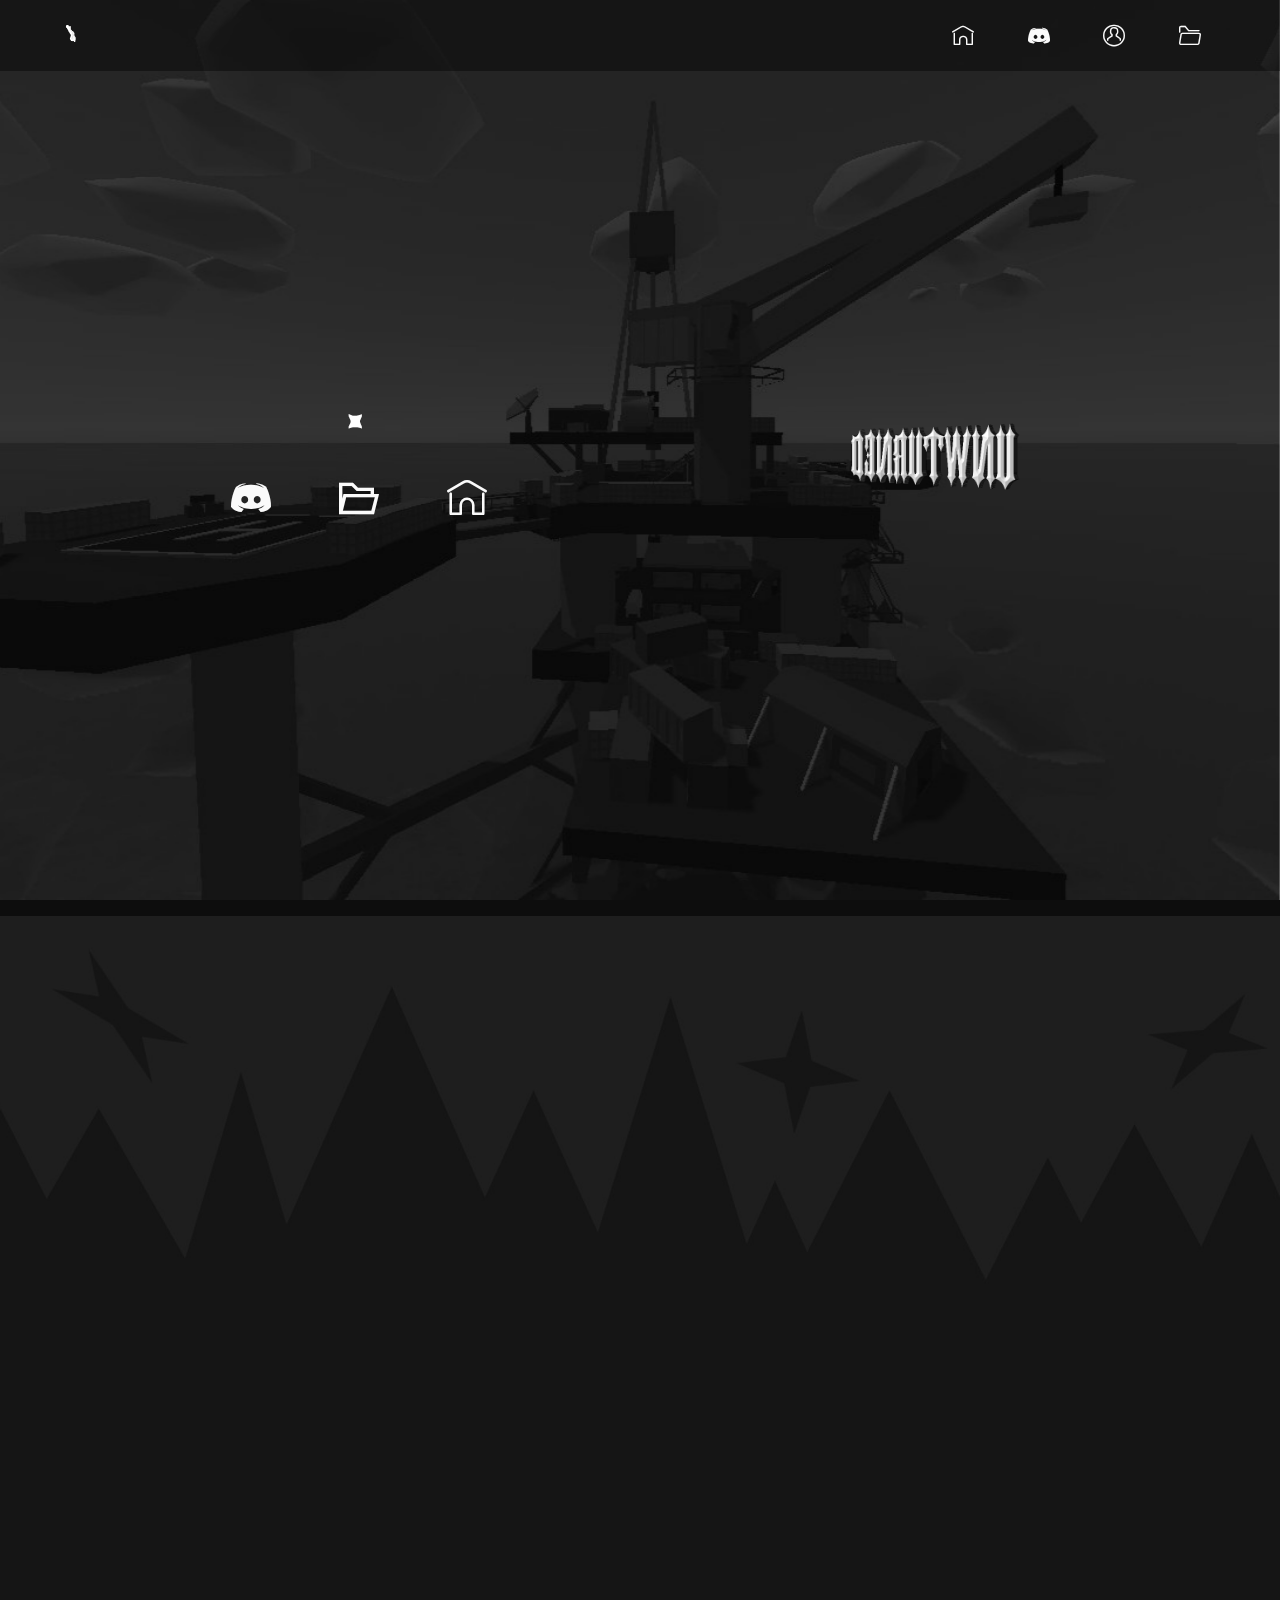
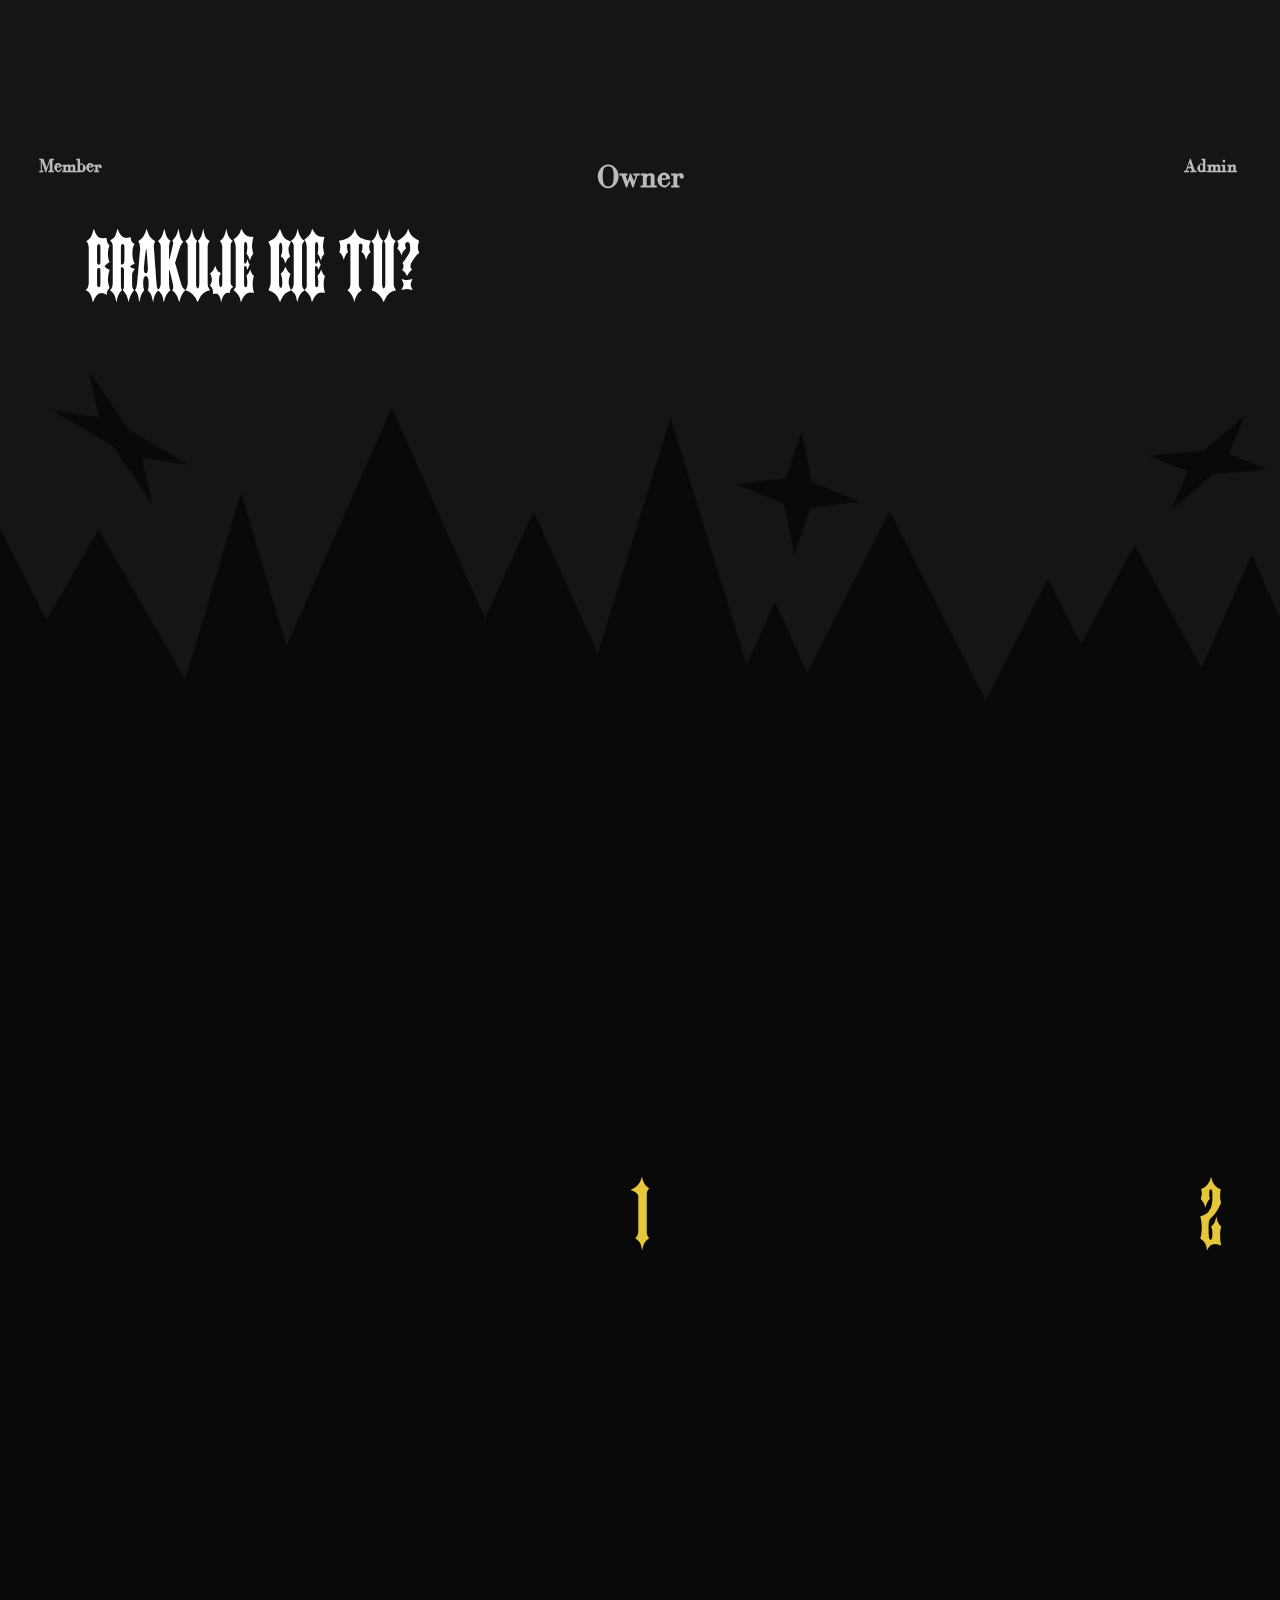
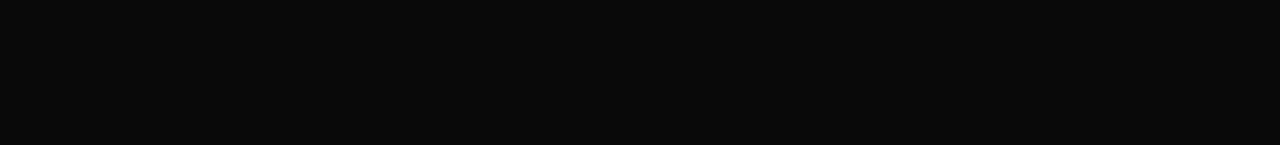
==== commit d93dea78: "Add files via upload" ====
--- a/page2.html
+++ b/page2.html
@@ -22,6 +22,7 @@
   <link rel="stylesheet" href="assets/bootstrap/css/bootstrap-grid.min.css">
   <link rel="stylesheet" href="assets/bootstrap/css/bootstrap-reboot.min.css">
   <link rel="stylesheet" href="assets/parallax/jarallax.css">
+  <link rel="stylesheet" href="assets/animatecss/animate.css">
   <link rel="stylesheet" href="assets/dropdown/css/style.css">
   <link rel="stylesheet" href="assets/socicon/css/styles.css">
   <link rel="stylesheet" href="assets/theme/css/style.css">
@@ -81,7 +82,7 @@
                 <div class="text-wrapper">
                     <h1 class="mbr-section-title mbr-fonts-style mb-3 display-2"><strong>.</strong></h1>
                     
-                    <div class="mbr-section-btn mt-3"><a class="btn btn-white-outline display-5" href="https://discord.gg/gXDaS28qSe" target="_blank"><span class="socicon socicon-discord mbr-iconfont mbr-iconfont-btn">&nbsp;</span></a>  <a class="btn btn-white-outline display-5" href="page3.html#top" target="_blank"><span class="mobi-mbri mobi-mbri-opened-folder mbr-iconfont mbr-iconfont-btn"></span></a></div>
+                    <div class="mbr-section-btn mt-3"><a class="btn btn-white-outline display-5" href="https://discord.gg/gXDaS28qSe" target="_blank"><span class="socicon socicon-discord mbr-iconfont mbr-iconfont-btn">&nbsp;</span></a>  <a class="btn btn-white-outline display-5" href="page3.html#top" target="_blank"><span class="mobi-mbri mobi-mbri-opened-folder mbr-iconfont mbr-iconfont-btn"></span></a> <a class="btn btn-white-outline display-5" href="index.html#top" target="_blank"><span class="mbrib-home mbr-iconfont mbr-iconfont-btn"></span></a></div>
                 </div>
             </div>
         </div>
@@ -138,7 +139,7 @@
                         <div class="user">
                             <div class="user_image">
                                 <div class="item-wrapper position-relative">
-                                    <img src="assets/images/bot-avatar-23322323default.jpg" data-slide-to="0" data-bs-slide-to="0">
+                                    <img src="assets/images/3dgifmaker82969.gif" data-slide-to="0" data-bs-slide-to="0">
                                 </div>
                             </div>
                             <div class="user_text mb-4">
@@ -282,7 +283,7 @@
                 <h6 class="mbr-section-subtitle mbr-fonts-style mb-4 display-2">BRAKUJE CIE TU?</h6>
             </div>
             <div class="col-md-12 col-lg-8">
-                <p class="mbr-text mbr-fonts-style display-7">Aby znalezc sie na liście nalezy napisac podanie na oficjalnym serwerze Discord - Unwturned.<br>Dostaniesz sie tam klikajac przycisk na pasku na gorze strony!</p>
+                <p class="mbr-text mbr-fonts-style display-7">Aby znalezc sie na liście nalezy napisac podanie na oficjalnym serwerze Discord - Unwturned.<br>Dostaniesz sie tam klikajac przycisk na pasku strony!</p>
             </div>
         </div>
     </div>
@@ -349,7 +350,7 @@
                         <div class="user">
                             <div class="user_image">
                                 <div class="item-wrapper position-relative">
-                                    <img src="assets/images/bot-avatar-23322323default.jpg" data-slide-to="2" data-bs-slide-to="2">
+                                    <img src="assets/images/3dgifmaker82969.gif" data-slide-to="2" data-bs-slide-to="2">
                                 </div>
                             </div>
                             <div class="user_text mb-4">
@@ -408,15 +409,42 @@
 
     <div class="container">
         <div class="row align-center mbr-white">
-            
-            
+            <div class="row row-links">
+                <ul class="foot-menu">
+                    
+                    
+                    
+                    
+                    
+                <li class="foot-menu-item mbr-fonts-style display-7"><a href="index.html#top" class="text-white">Home</a></li><li class="foot-menu-item mbr-fonts-style display-7"><a href="page2.html#top" class="text-white">Team</a></li><li class="foot-menu-item mbr-fonts-style display-7"><a href="page3.html#top" class="text-white">Files</a></li></ul>
+            </div>
+            <div class="row social-row">
+                <div class="social-list align-right pb-2">
+                    
+                    
+                    
+                    
+                    
+                    
+                <div class="soc-item">
+                        <a href="https://www.youtube.com/channel/UCZybSQOOQLnIbN-y8Ao4zFw" target="_blank">
+                            <span class="mbr-iconfont mbr-iconfont-social socicon-youtube socicon"></span>
+                        </a>
+                    </div><div class="soc-item">
+                        <a href="https://discord.gg/gXDaS28qSe" target="_blank">
+                            <span class="mbr-iconfont mbr-iconfont-social socicon-discord socicon"></span>
+                        </a>
+                    </div></div>
+            </div>
             <div class="row row-copirayt">
-                <p class="mbr-text mb-0 mbr-fonts-style mbr-white align-center display-7">© 2024 sm<strong><br></strong></p>
-            </div>
-        </div>
-    </div>
-</section><section style="background-color: #090909; font-family: -apple-system, BlinkMacSystemFont, 'Segoe UI', 'Roboto', 'Helvetica Neue', Arial, sans-serif; color:#aaa; font-size:12px; padding: 0; align-items: center; display: flex;"><a href="https://mobirise.site/t" style="flex: 1 1; height: 3rem; padding-left: 1rem;"></a><p style="flex: 0 0 auto; margin:0; padding-right:1rem;"><a href="https://mobirise.site/z" style="color:#090909;">Mobirise Theme</a></p></section><script src="assets/bootstrap/js/bootstrap.bundle.min.js"></script>  <script src="assets/parallax/jarallax.js"></script>  <script src="assets/smoothscroll/smooth-scroll.js"></script>  <script src="assets/ytplayer/index.js"></script>  <script src="assets/dropdown/js/navbar-dropdown.js"></script>  <script src="assets/embla/embla.min.js"></script>  <script src="assets/embla/script.js"></script>  <script src="assets/theme/js/script.js"></script>  
-  
-  
-</body>
+                <p class="mbr-text mb-0 mbr-fonts-style mbr-white align-center display-7">© 2024 sm<br>© 2024 Unwturned<strong><br></strong></p>
+            </div>
+        </div>
+    </div>
+</section><section style="background-color: #090909; font-family: -apple-system, BlinkMacSystemFont, 'Segoe UI', 'Roboto', 'Helvetica Neue', Arial, sans-serif; color:#aaa; font-size:12px; padding: 0; align-items: center; display: flex;"><a href="https://mobirise.site/k" style="flex: 1 1; height: 3rem; padding-left: 1rem;"></a><p style="flex: 0 0 auto; margin:0; padding-right:1rem;"><a href="https://mobirise.site/m" style="color:#090909;">Ta strona korzysta z motywów Mobirise</a></p></section><script src="assets/bootstrap/js/bootstrap.bundle.min.js"></script>  <script src="assets/parallax/jarallax.js"></script>  <script src="assets/smoothscroll/smooth-scroll.js"></script>  <script src="assets/ytplayer/index.js"></script>  <script src="assets/dropdown/js/navbar-dropdown.js"></script>  <script src="assets/embla/embla.min.js"></script>  <script src="assets/embla/script.js"></script>  <script src="assets/theme/js/script.js"></script>  
+  
+  
+ <div id="scrollToTop" class="scrollToTop mbr-arrow-up"><a style="text-align: center;"><i class="mbr-arrow-up-icon mbr-arrow-up-icon-cm cm-icon cm-icon-smallarrow-up"></i></a></div>
+    <input name="animation" type="hidden">
+  </body>
 </html>--- a/assets/mobirise/css/mbr-additional.css
+++ b/assets/mobirise/css/mbr-additional.css
@@ -591,8 +591,8 @@
   color: #ffffff;
 }
 /* Scroll to top button*/
-.scrollToTop_wraper {
-  display: none;
+#scrollToTop a {
+  border-radius: 100px;
 }
 .form-control {
   font-family: 'Jost', sans-serif;
--- a/assets/mobirise/css/mbr-additional.css
+++ b/assets/mobirise/css/mbr-additional.css
@@ -591,8 +591,8 @@
   color: #ffffff;
 }
 /* Scroll to top button*/
-.scrollToTop_wraper {
-  display: none;
+#scrollToTop a {
+  border-radius: 100px;
 }
 .form-control {
   font-family: 'Jost', sans-serif;
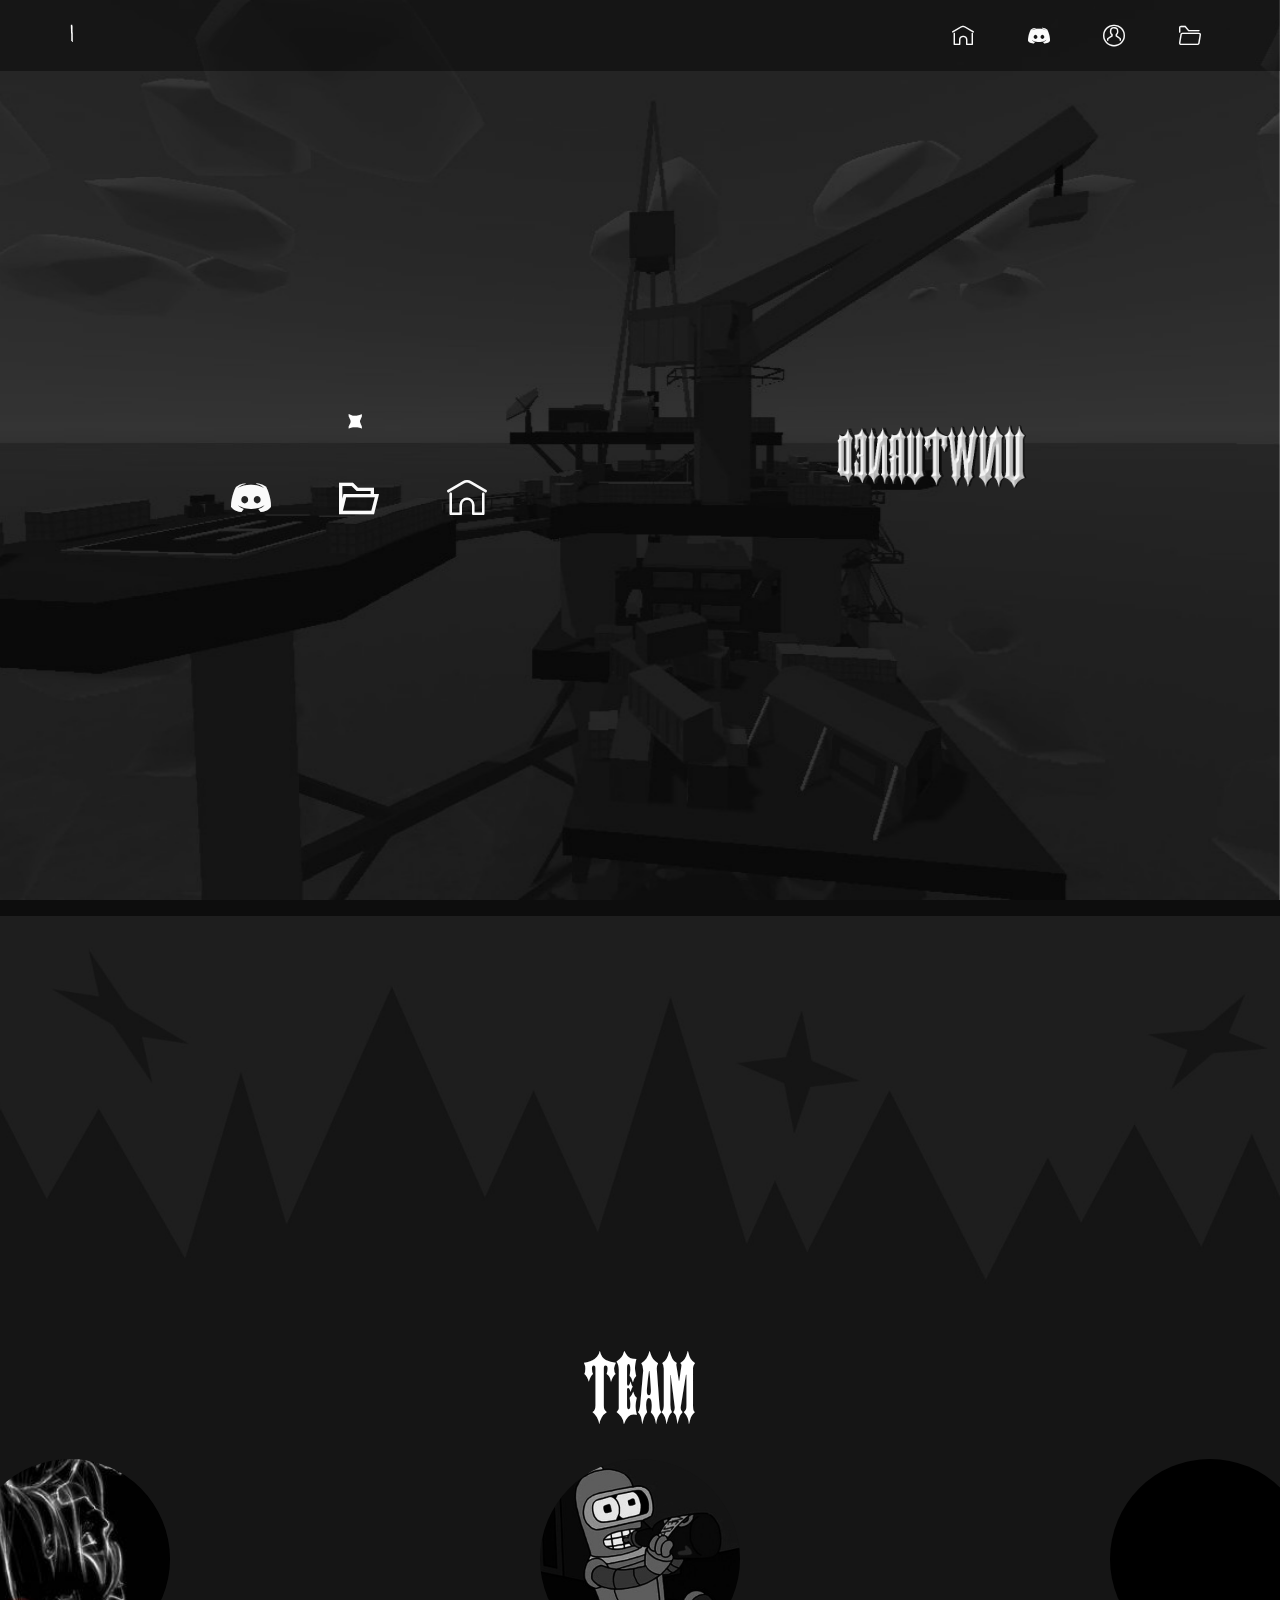
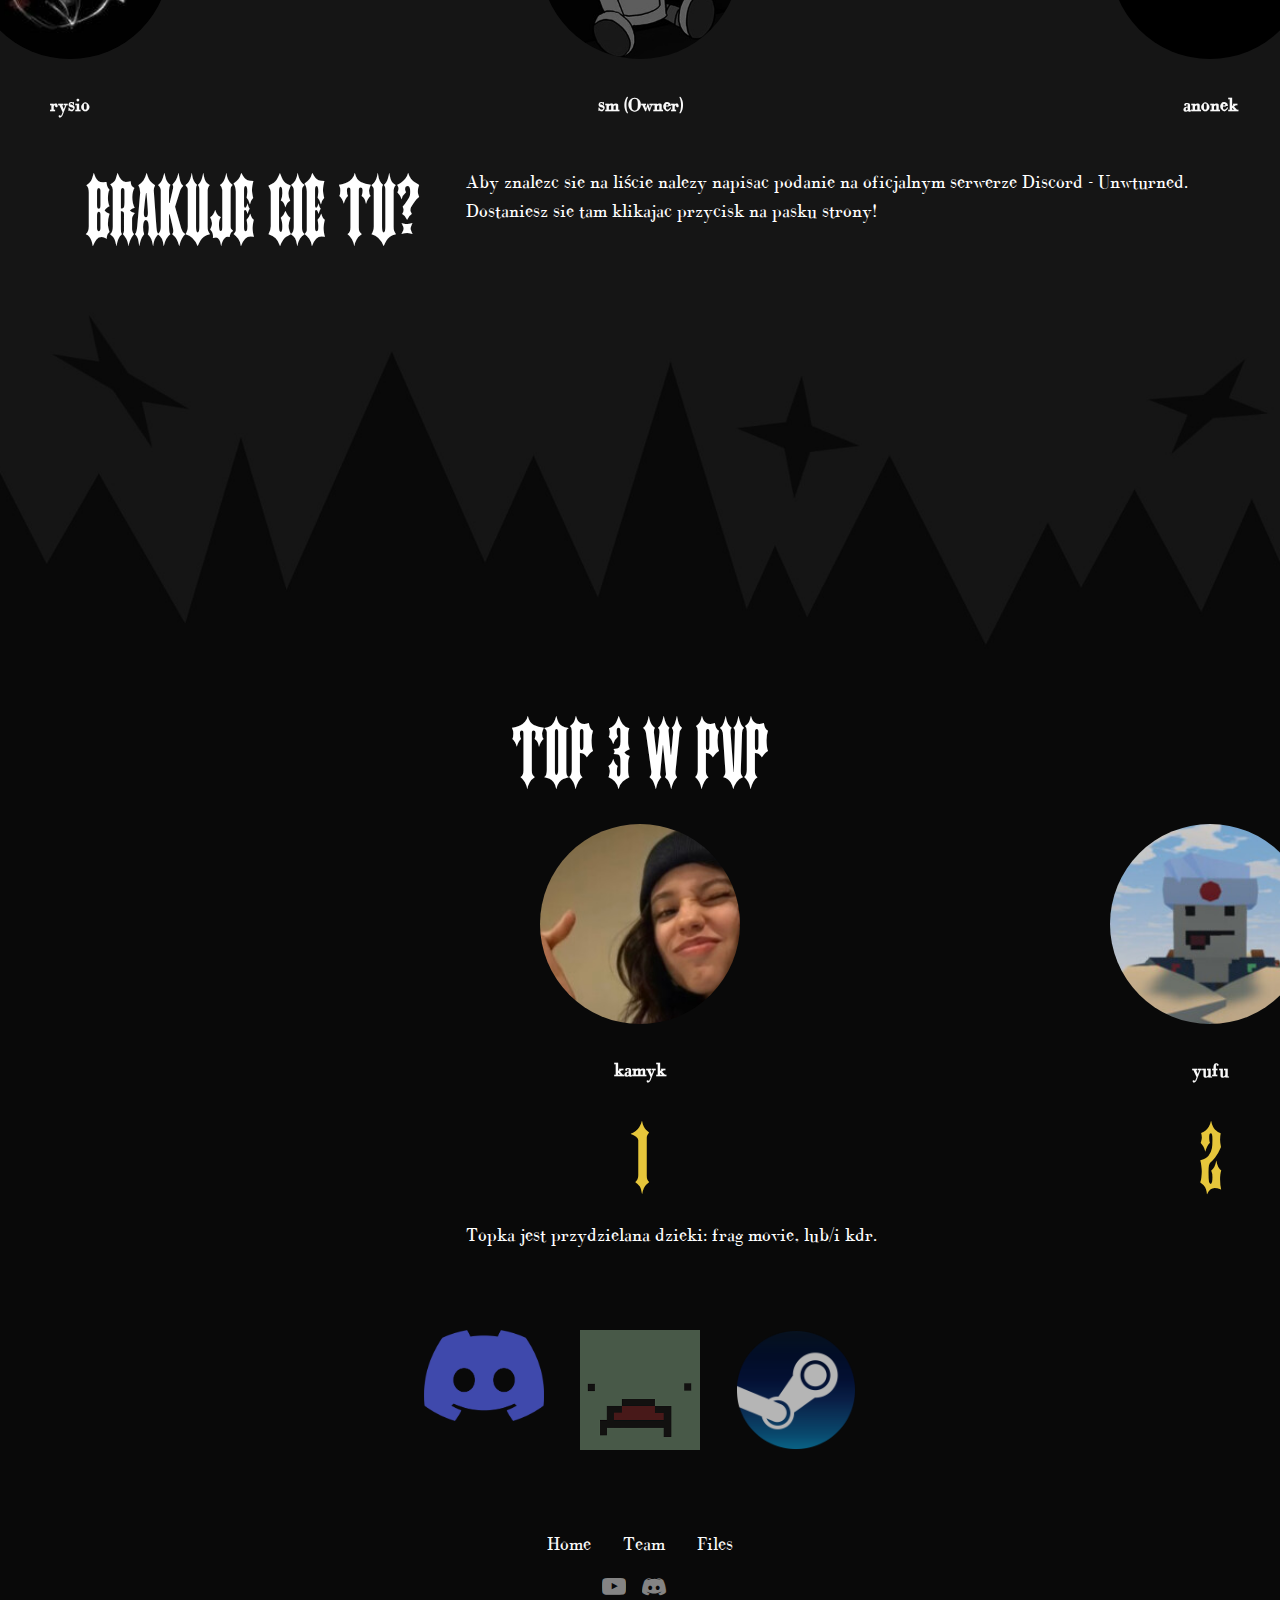
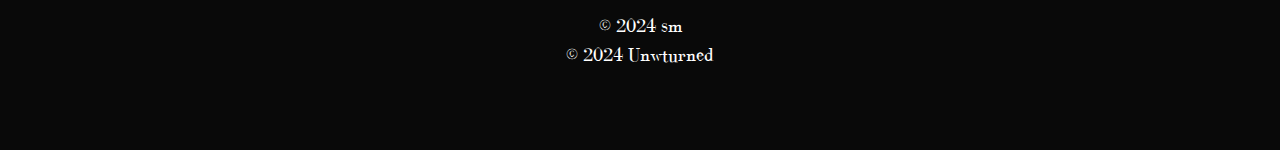
==== commit 8d3e67af: "Add files via upload" ====
--- a/page2.html
+++ b/page2.html
@@ -22,7 +22,6 @@
   <link rel="stylesheet" href="assets/bootstrap/css/bootstrap-grid.min.css">
   <link rel="stylesheet" href="assets/bootstrap/css/bootstrap-reboot.min.css">
   <link rel="stylesheet" href="assets/parallax/jarallax.css">
-  <link rel="stylesheet" href="assets/animatecss/animate.css">
   <link rel="stylesheet" href="assets/dropdown/css/style.css">
   <link rel="stylesheet" href="assets/socicon/css/styles.css">
   <link rel="stylesheet" href="assets/theme/css/style.css">
@@ -130,7 +129,7 @@
     <div class="position-relative text-center">
         <h3 class="mb-4 mbr-fonts-style display-2">TEAM</h3>
 
-        <div class="embla" data-skip-snaps="true" data-align="center" data-loop="true" data-auto-play="true" data-auto-play-interval="5" data-draggable="true">
+        <div class="embla" data-skip-snaps="true" data-align="center" data-loop="true" data-auto-play="true" data-auto-play-interval="2" data-draggable="true">
             <div class="embla__viewport container-fluid">
                 <div class="embla__container">
                     
@@ -139,13 +138,13 @@
                         <div class="user">
                             <div class="user_image">
                                 <div class="item-wrapper position-relative">
-                                    <img src="assets/images/3dgifmaker82969.gif" data-slide-to="0" data-bs-slide-to="0">
-                                </div>
-                            </div>
-                            <div class="user_text mb-4">
-                                <p class="mbr-fonts-style display-7"><strong>sm<br></strong></p>
-                            </div>
-                            <div class="user_name mbr-fonts-style mb-2 display-5"><strong>Owner</strong></div>
+                                    <img src="assets/images/bot-avatar-23322323default.jpg" data-slide-to="0" data-bs-slide-to="0">
+                                </div>
+                            </div>
+                            <div class="user_text mb-4">
+                                <p class="mbr-fonts-style display-7"><strong>sm (Owner)<br></strong></p>
+                            </div>
+                            
                             
                         </div>
                     </div><div class="embla__slide slider-image item" style="margin-left: 0rem; margin-right: 0rem;">
@@ -158,8 +157,7 @@
                             <div class="user_text mb-4">
                                 <p class="mbr-fonts-style display-7"><strong>anonek</strong></p>
                             </div>
-                            <div class="user_name mbr-fonts-style mb-2 display-7">
-                                <strong>Admin</strong></div>
+                            
                             
                         </div>
                     </div><div class="embla__slide slider-image item" style="margin-left: 0rem; margin-right: 0rem;">
@@ -172,8 +170,7 @@
                             <div class="user_text mb-4">
                                 <p class="mbr-fonts-style display-7"><strong>adas</strong></p>
                             </div>
-                            <div class="user_name mbr-fonts-style mb-2 display-7">
-                                <strong>Admin</strong></div>
+                            
                             
                         </div>
                     </div><div class="embla__slide slider-image item" style="margin-left: 0rem; margin-right: 0rem;">
@@ -186,8 +183,7 @@
                             <div class="user_text mb-4">
                                 <p class="mbr-fonts-style display-7"><strong>tocha</strong></p>
                             </div>
-                            <div class="user_name mbr-fonts-style mb-2 display-7">
-                                <strong>Admin</strong></div>
+                            
                             
                         </div>
                     </div><div class="embla__slide slider-image item" style="margin-left: 0rem; margin-right: 0rem;">
@@ -200,8 +196,7 @@
                             <div class="user_text mb-4">
                                 <p class="mbr-fonts-style display-7"><strong>kamyk</strong></p>
                             </div>
-                            <div class="user_name mbr-fonts-style mb-2 display-7">
-                                <strong>Moderator</strong></div>
+                            
                             
                         </div>
                     </div><div class="embla__slide slider-image item" style="margin-left: 0rem; margin-right: 0rem;">
@@ -214,7 +209,7 @@
                             <div class="user_text mb-4">
                                 <p class="mbr-fonts-style display-7"><strong>yufu</strong></p>
                             </div>
-                            <div class="user_name mbr-fonts-style mb-2 display-7"><strong>Moderator</strong></div>
+                            
                             
                         </div>
                     </div><div class="embla__slide slider-image item" style="margin-left: 0rem; margin-right: 0rem;">
@@ -227,8 +222,7 @@
                             <div class="user_text mb-4">
                                 <p class="mbr-fonts-style display-7"><strong>nowak</strong></p>
                             </div>
-                            <div class="user_name mbr-fonts-style mb-2 display-7">
-                                <strong>Member</strong></div>
+                            
                             
                         </div>
                     </div><div class="embla__slide slider-image item" style="margin-left: 0rem; margin-right: 0rem;">
@@ -241,8 +235,7 @@
                             <div class="user_text mb-4">
                                 <p class="mbr-fonts-style display-7"><strong>cygan</strong></p>
                             </div>
-                            <div class="user_name mbr-fonts-style mb-2 display-7">
-                                <strong>Member</strong></div>
+                            
                             
                         </div>
                     </div><div class="embla__slide slider-image item" style="margin-left: 0rem; margin-right: 0rem;">
@@ -255,8 +248,7 @@
                             <div class="user_text mb-4">
                                 <p class="mbr-fonts-style display-7"><strong>rysio</strong></p>
                             </div>
-                            <div class="user_name mbr-fonts-style mb-2 display-7">
-                                <strong>Member</strong></div>
+                            
                             
                         </div>
                     </div>
@@ -315,7 +307,7 @@
     <div class="position-relative text-center">
         <h3 class="mb-4 mbr-fonts-style display-2">TOP 3 W PVP</h3>
 
-        <div class="embla" data-skip-snaps="true" data-align="center" data-loop="true" data-auto-play="true" data-auto-play-interval="4" data-draggable="true">
+        <div class="embla" data-skip-snaps="true" data-align="center" data-loop="true" data-auto-play="true" data-auto-play-interval="1" data-draggable="true">
             <div class="embla__viewport container-fluid">
                 <div class="embla__container">
                     
@@ -350,7 +342,7 @@
                         <div class="user">
                             <div class="user_image">
                                 <div class="item-wrapper position-relative">
-                                    <img src="assets/images/3dgifmaker82969.gif" data-slide-to="2" data-bs-slide-to="2">
+                                    <img src="assets/images/bot-avatar-23322323default.jpg" data-slide-to="2" data-bs-slide-to="2" alt="">
                                 </div>
                             </div>
                             <div class="user_text mb-4">
@@ -370,6 +362,21 @@
                 <span class="mobi-mbri mobi-mbri-arrow-next mbr-iconfont" aria-hidden="true"></span>
                 <span class="sr-only visually-hidden visually-hidden">Next</span>
             </button>
+        </div>
+    </div>
+</section>
+
+<section data-bs-version="5.1" class="content10 cid-udCclTO2Cf" id="content10-1i">
+    
+    <div class="container">
+        <div class="row justify-content-center">
+            <div class="col-12 col-md">
+                
+                <h6 class="mbr-section-subtitle mbr-fonts-style mb-4 display-2"></h6>
+            </div>
+            <div class="col-md-12 col-lg-8">
+                <p class="mbr-text mbr-fonts-style display-7">Topka jest przydzielana dzieki: frag movie, lub/i kdr.</p>
+            </div>
         </div>
     </div>
 </section>
@@ -441,10 +448,9 @@
             </div>
         </div>
     </div>
-</section><section style="background-color: #090909; font-family: -apple-system, BlinkMacSystemFont, 'Segoe UI', 'Roboto', 'Helvetica Neue', Arial, sans-serif; color:#aaa; font-size:12px; padding: 0; align-items: center; display: flex;"><a href="https://mobirise.site/k" style="flex: 1 1; height: 3rem; padding-left: 1rem;"></a><p style="flex: 0 0 auto; margin:0; padding-right:1rem;"><a href="https://mobirise.site/m" style="color:#090909;">Ta strona korzysta z motywów Mobirise</a></p></section><script src="assets/bootstrap/js/bootstrap.bundle.min.js"></script>  <script src="assets/parallax/jarallax.js"></script>  <script src="assets/smoothscroll/smooth-scroll.js"></script>  <script src="assets/ytplayer/index.js"></script>  <script src="assets/dropdown/js/navbar-dropdown.js"></script>  <script src="assets/embla/embla.min.js"></script>  <script src="assets/embla/script.js"></script>  <script src="assets/theme/js/script.js"></script>  
+</section><section style="background-color: #090909; font-family: -apple-system, BlinkMacSystemFont, 'Segoe UI', 'Roboto', 'Helvetica Neue', Arial, sans-serif; color:#aaa; font-size:12px; padding: 0; align-items: center; display: flex;"><a href="https://mobirise.site/k" style="flex: 1 1; height: 3rem; padding-left: 1rem;"></a><p style="flex: 0 0 auto; margin:0; padding-right:1rem;"><a href="https://mobirise.site/m" style="color:#090909;">Ta strona korzysta z motywów Mobirise</a></p></section><script src="assets/bootstrap/js/bootstrap.bundle.min.js"></script>  <script src="assets/parallax/jarallax.js"></script>  <script src="assets/smoothscroll/smooth-scroll.js"></script>  <script src="assets/ytplayer/index.js"></script>  <script src="assets/dropdown/js/navbar-dropdown.js"></script>  <script src="assets/embla/embla.min.js"></script>  <script src="assets/embla/script.js"></script>  <script src="assets/theme/js/script.js"></script>
   
   
  <div id="scrollToTop" class="scrollToTop mbr-arrow-up"><a style="text-align: center;"><i class="mbr-arrow-up-icon mbr-arrow-up-icon-cm cm-icon cm-icon-smallarrow-up"></i></a></div>
-    <input name="animation" type="hidden">
   </body>
 </html>--- a/assets/mobirise/css/mbr-additional.css
+++ b/assets/mobirise/css/mbr-additional.css
@@ -1200,7 +1200,7 @@
 }
 .cid-udBfUxrNWJ .mbr-text,
 .cid-udBfUxrNWJ .mbr-section-btn {
-  text-align: left;
+  text-align: center;
   color: #fafafa;
 }
 .cid-udBfUxrNWJ .item-title {
@@ -1209,7 +1209,7 @@
 }
 .cid-udBfUxrNWJ .item-subtitle {
   text-align: center;
-  color: #393939;
+  color: #090909;
 }
 .cid-udBzrxK9xa {
   padding-top: 1rem;
@@ -2137,6 +2137,17 @@
 .cid-udBB6019Uh .user_name {
   color: #e6c63b;
 }
+.cid-udCclTO2Cf {
+  padding-top: 1rem;
+  padding-bottom: 0rem;
+  background-color: #090909;
+}
+.cid-udCclTO2Cf .mbr-text {
+  color: #ffffff;
+}
+.cid-udCclTO2Cf .mbr-section-subtitle {
+  color: #ffffff;
+}
 .cid-udBrZsgWFK {
   padding-top: 1rem;
   padding-bottom: 1rem;
--- a/assets/mobirise/css/mbr-additional.css
+++ b/assets/mobirise/css/mbr-additional.css
@@ -1200,7 +1200,7 @@
 }
 .cid-udBfUxrNWJ .mbr-text,
 .cid-udBfUxrNWJ .mbr-section-btn {
-  text-align: left;
+  text-align: center;
   color: #fafafa;
 }
 .cid-udBfUxrNWJ .item-title {
@@ -1209,7 +1209,7 @@
 }
 .cid-udBfUxrNWJ .item-subtitle {
   text-align: center;
-  color: #393939;
+  color: #090909;
 }
 .cid-udBzrxK9xa {
   padding-top: 1rem;
@@ -2137,6 +2137,17 @@
 .cid-udBB6019Uh .user_name {
   color: #e6c63b;
 }
+.cid-udCclTO2Cf {
+  padding-top: 1rem;
+  padding-bottom: 0rem;
+  background-color: #090909;
+}
+.cid-udCclTO2Cf .mbr-text {
+  color: #ffffff;
+}
+.cid-udCclTO2Cf .mbr-section-subtitle {
+  color: #ffffff;
+}
 .cid-udBrZsgWFK {
   padding-top: 1rem;
   padding-bottom: 1rem;
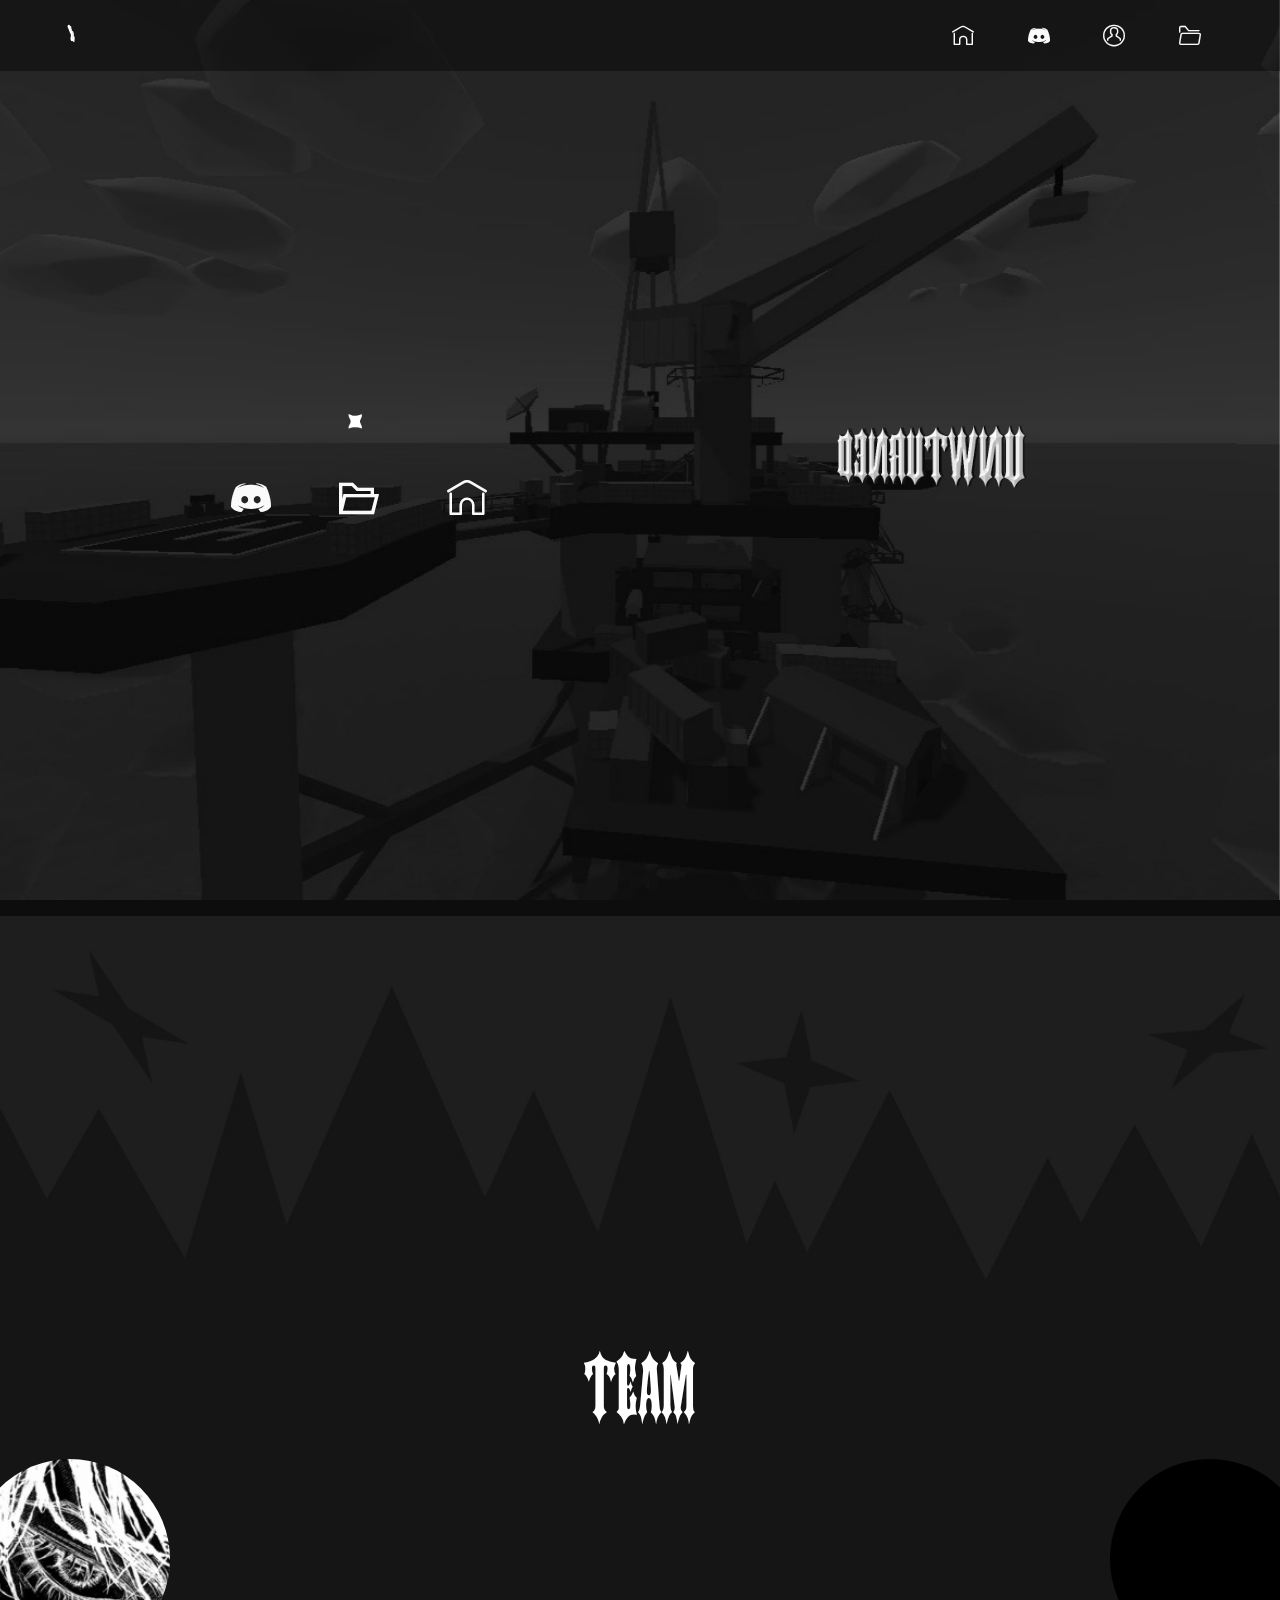
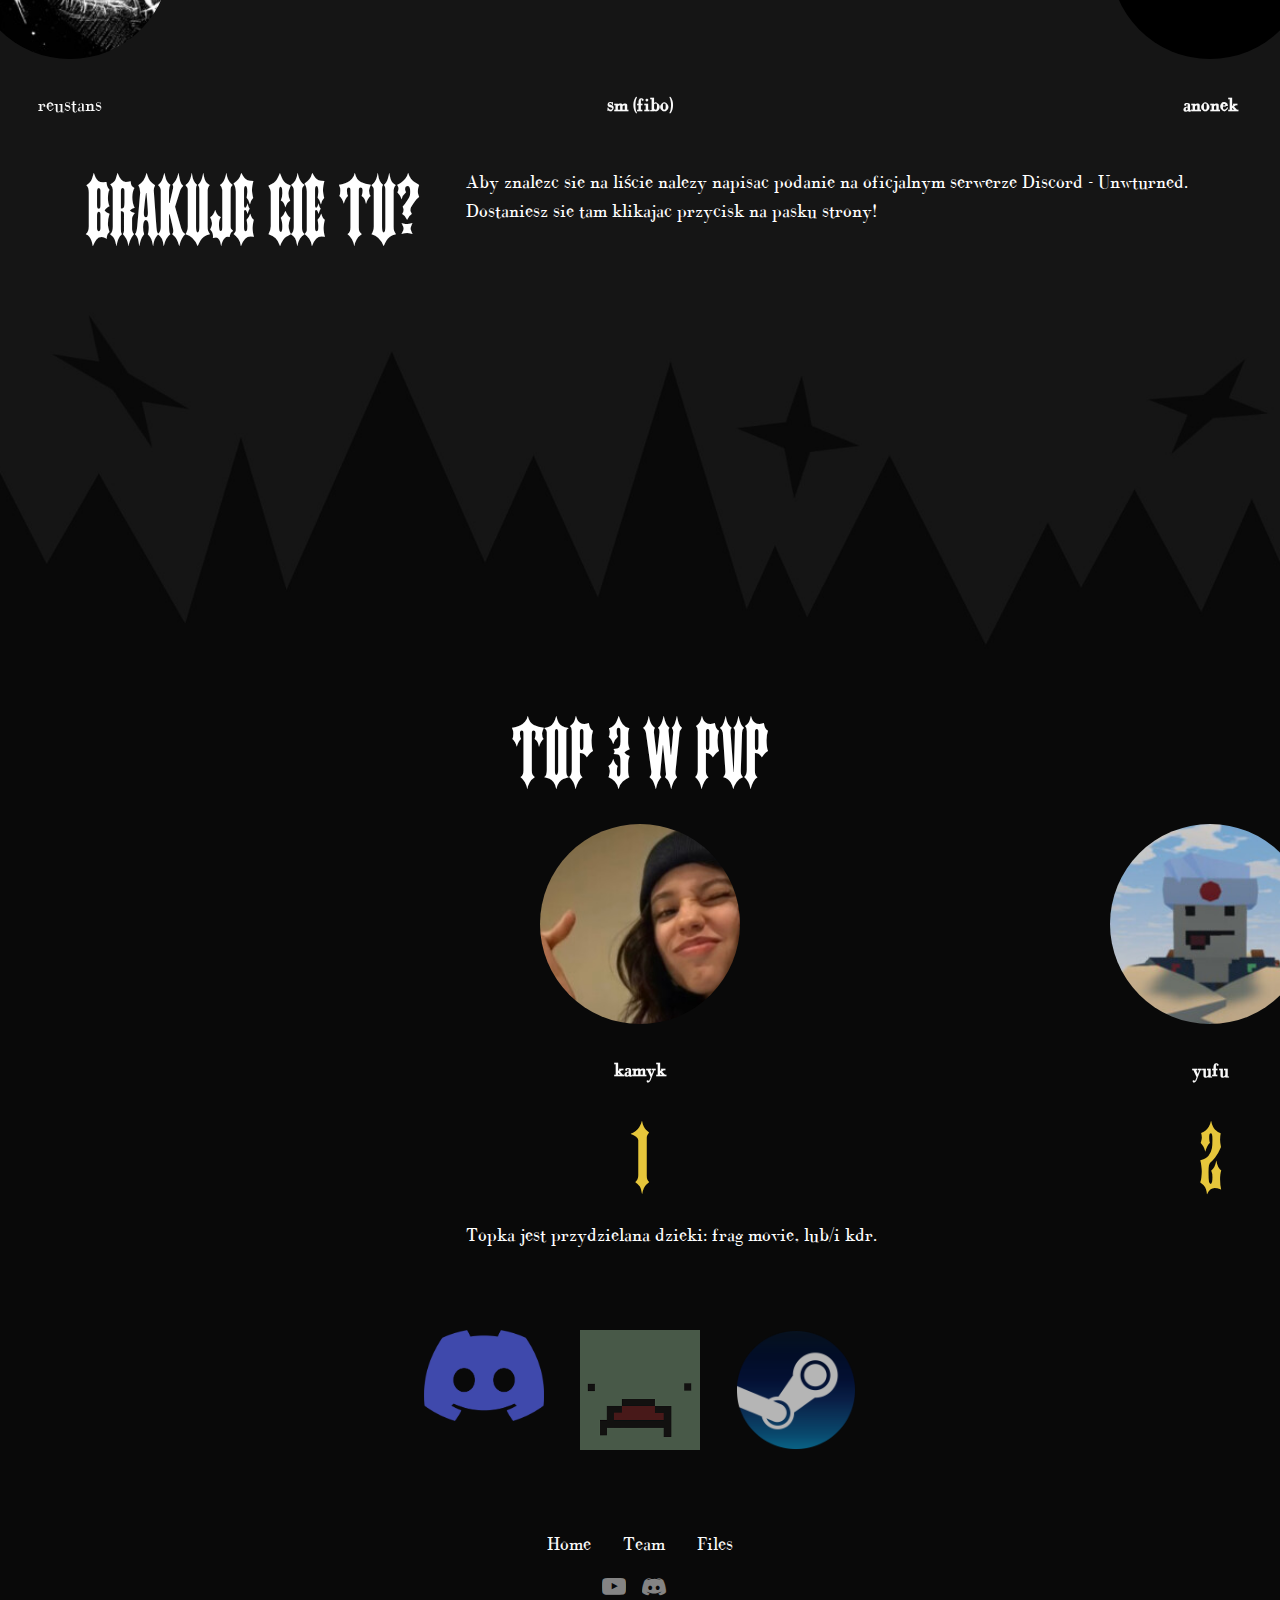
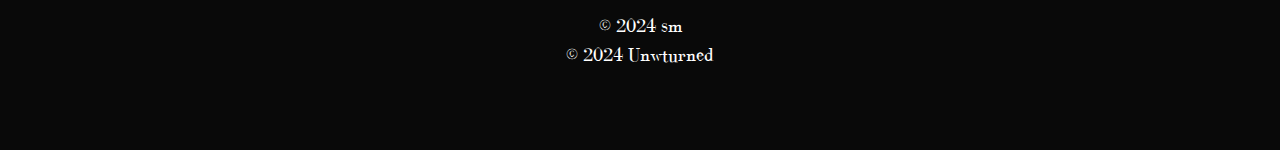
==== commit aeb7e1e6: "Add files via upload" ====
--- a/page2.html
+++ b/page2.html
@@ -138,11 +138,11 @@
                         <div class="user">
                             <div class="user_image">
                                 <div class="item-wrapper position-relative">
-                                    <img src="assets/images/bot-avatar-23322323default.jpg" data-slide-to="0" data-bs-slide-to="0">
-                                </div>
-                            </div>
-                            <div class="user_text mb-4">
-                                <p class="mbr-fonts-style display-7"><strong>sm (Owner)<br></strong></p>
+                                    <img src="assets/images/cat-play-1.gif" data-slide-to="0" data-bs-slide-to="0">
+                                </div>
+                            </div>
+                            <div class="user_text mb-4">
+                                <p class="mbr-fonts-style display-7"><strong>sm (fibo)<br></strong></p>
                             </div>
                             
                             
@@ -177,7 +177,20 @@
                         <div class="user">
                             <div class="user_image">
                                 <div class="item-wrapper position-relative">
-                                    <img src="assets/images/7913c625619bd440bde21d53d7491e6e78eb1159-full.jpg" data-slide-to="3" data-bs-slide-to="3" alt="">
+                                    <img src="assets/images/af2be7d58d7dc0c3006b923a8192bee37297077b-full.jpg" data-slide-to="3" data-bs-slide-to="3" alt="">
+                                </div>
+                            </div>
+                            <div class="user_text mb-4">
+                                <p class="mbr-fonts-style display-7"><strong>hoffa</strong></p>
+                            </div>
+                            
+                            
+                        </div>
+                    </div><div class="embla__slide slider-image item" style="margin-left: 0rem; margin-right: 0rem;">
+                        <div class="user">
+                            <div class="user_image">
+                                <div class="item-wrapper position-relative">
+                                    <img src="assets/images/7913c625619bd440bde21d53d7491e6e78eb1159-full.jpg" data-slide-to="4" data-bs-slide-to="4" alt="">
                                 </div>
                             </div>
                             <div class="user_text mb-4">
@@ -190,7 +203,20 @@
                         <div class="user">
                             <div class="user_image">
                                 <div class="item-wrapper position-relative">
-                                    <img src="assets/images/fe9f818138ab235cd1ed1c8088ed2b0d073af2dd-full.jpg" data-slide-to="4" data-bs-slide-to="4">
+                                    <img src="assets/images/9ec95f7a5766cf380579632cd741aaadce309242-full.jpg" data-slide-to="5" data-bs-slide-to="5" alt="">
+                                </div>
+                            </div>
+                            <div class="user_text mb-4">
+                                <p class="mbr-fonts-style display-7"><strong>reayan</strong></p>
+                            </div>
+                            
+                            
+                        </div>
+                    </div><div class="embla__slide slider-image item" style="margin-left: 0rem; margin-right: 0rem;">
+                        <div class="user">
+                            <div class="user_image">
+                                <div class="item-wrapper position-relative">
+                                    <img src="assets/images/fe9f818138ab235cd1ed1c8088ed2b0d073af2dd-full.jpg" data-slide-to="6" data-bs-slide-to="6">
                                 </div>
                             </div>
                             <div class="user_text mb-4">
@@ -203,7 +229,7 @@
                         <div class="user">
                             <div class="user_image">
                                 <div class="item-wrapper position-relative">
-                                    <img src="assets/images/cebc5e4145098f2cccf6131e51062c57afd494bc-full.jpg" data-slide-to="5" data-bs-slide-to="5" alt="">
+                                    <img src="assets/images/cebc5e4145098f2cccf6131e51062c57afd494bc-full.jpg" data-slide-to="7" data-bs-slide-to="7" alt="">
                                 </div>
                             </div>
                             <div class="user_text mb-4">
@@ -216,7 +242,7 @@
                         <div class="user">
                             <div class="user_image">
                                 <div class="item-wrapper position-relative">
-                                    <img src="assets/images/de82cba263992bd2b37aa339c87fd95df466b5c2.gif" data-slide-to="6" data-bs-slide-to="6" alt="">
+                                    <img src="assets/images/de82cba263992bd2b37aa339c87fd95df466b5c2.gif" data-slide-to="8" data-bs-slide-to="8" alt="">
                                 </div>
                             </div>
                             <div class="user_text mb-4">
@@ -229,7 +255,7 @@
                         <div class="user">
                             <div class="user_image">
                                 <div class="item-wrapper position-relative">
-                                    <img src="assets/images/9fb216662398e8a561b296205c935ac13b4b7568-full.jpg" data-slide-to="7" data-bs-slide-to="7" alt="">
+                                    <img src="assets/images/9fb216662398e8a561b296205c935ac13b4b7568-full.jpg" data-slide-to="9" data-bs-slide-to="9" alt="">
                                 </div>
                             </div>
                             <div class="user_text mb-4">
@@ -242,11 +268,76 @@
                         <div class="user">
                             <div class="user_image">
                                 <div class="item-wrapper position-relative">
-                                    <img src="assets/images/eb7629c5521e82105e97a5863b94038e7640f5fa-full.jpg" data-slide-to="8" data-bs-slide-to="8" alt="">
+                                    <img src="assets/images/eb7629c5521e82105e97a5863b94038e7640f5fa-full.jpg" data-slide-to="10" data-bs-slide-to="10" alt="">
                                 </div>
                             </div>
                             <div class="user_text mb-4">
                                 <p class="mbr-fonts-style display-7"><strong>rysio</strong></p>
+                            </div>
+                            
+                            
+                        </div>
+                    </div><div class="embla__slide slider-image item" style="margin-left: 0rem; margin-right: 0rem;">
+                        <div class="user">
+                            <div class="user_image">
+                                <div class="item-wrapper position-relative">
+                                    <img src="assets/images/6862f247116ab936c2e7616849eed30bd9118aea-full.jpg" data-slide-to="11" data-bs-slide-to="11" alt="">
+                                </div>
+                            </div>
+                            <div class="user_text mb-4">
+                                <p class="mbr-fonts-style display-7"><strong>astes</strong></p>
+                            </div>
+                            
+                            
+                        </div>
+                    </div><div class="embla__slide slider-image item" style="margin-left: 0rem; margin-right: 0rem;">
+                        <div class="user">
+                            <div class="user_image">
+                                <div class="item-wrapper position-relative">
+                                    <img src="assets/images/d81f551aa6632cad534642e51a061cd112dd214d.gif" data-slide-to="12" data-bs-slide-to="12" alt="">
+                                </div>
+                            </div>
+                            <div class="user_text mb-4">
+                                <p class="mbr-fonts-style display-7"><strong>papitto</strong></p>
+                            </div>
+                            
+                            
+                        </div>
+                    </div><div class="embla__slide slider-image item" style="margin-left: 0rem; margin-right: 0rem;">
+                        <div class="user">
+                            <div class="user_image">
+                                <div class="item-wrapper position-relative">
+                                    <img src="assets/images/752afc2420f355d320b88ebfc0e5e2132f5cea62-full.jpg" data-slide-to="13" data-bs-slide-to="13" alt="">
+                                </div>
+                            </div>
+                            <div class="user_text mb-4">
+                                <p class="mbr-fonts-style display-7"><strong>szczypior</strong></p>
+                            </div>
+                            
+                            
+                        </div>
+                    </div><div class="embla__slide slider-image item" style="margin-left: 0rem; margin-right: 0rem;">
+                        <div class="user">
+                            <div class="user_image">
+                                <div class="item-wrapper position-relative">
+                                    <img src="assets/images/b7590a4724d8bc9d7ee6d7f831fce93bc42ab1d7-full.jpg" data-slide-to="14" data-bs-slide-to="14" alt="">
+                                </div>
+                            </div>
+                            <div class="user_text mb-4">
+                                <p class="mbr-fonts-style display-7"><strong>mario</strong></p>
+                            </div>
+                            
+                            
+                        </div>
+                    </div><div class="embla__slide slider-image item" style="margin-left: 0rem; margin-right: 0rem;">
+                        <div class="user">
+                            <div class="user_image">
+                                <div class="item-wrapper position-relative">
+                                    <img src="assets/images/c9a61f1d20cc3186f28655b82c89e432a360ee1e-full.jpg" data-slide-to="15" data-bs-slide-to="15" alt="">
+                                </div>
+                            </div>
+                            <div class="user_text mb-4">
+                                <p class="mbr-fonts-style display-7">reustans<br></p>
                             </div>
                             
                             
@@ -342,11 +433,11 @@
                         <div class="user">
                             <div class="user_image">
                                 <div class="item-wrapper position-relative">
-                                    <img src="assets/images/bot-avatar-23322323default.jpg" data-slide-to="2" data-bs-slide-to="2" alt="">
-                                </div>
-                            </div>
-                            <div class="user_text mb-4">
-                                <p class="mbr-fonts-style display-7"><strong>sm<br></strong></p>
+                                    <img src="assets/images/b7590a4724d8bc9d7ee6d7f831fce93bc42ab1d7-full.jpg" data-slide-to="2" data-bs-slide-to="2" alt="">
+                                </div>
+                            </div>
+                            <div class="user_text mb-4">
+                                <p class="mbr-fonts-style display-7"><strong>mario<br></strong></p>
                             </div>
                             <div class="user_name mbr-fonts-style mb-2 display-2">3</div>
                             
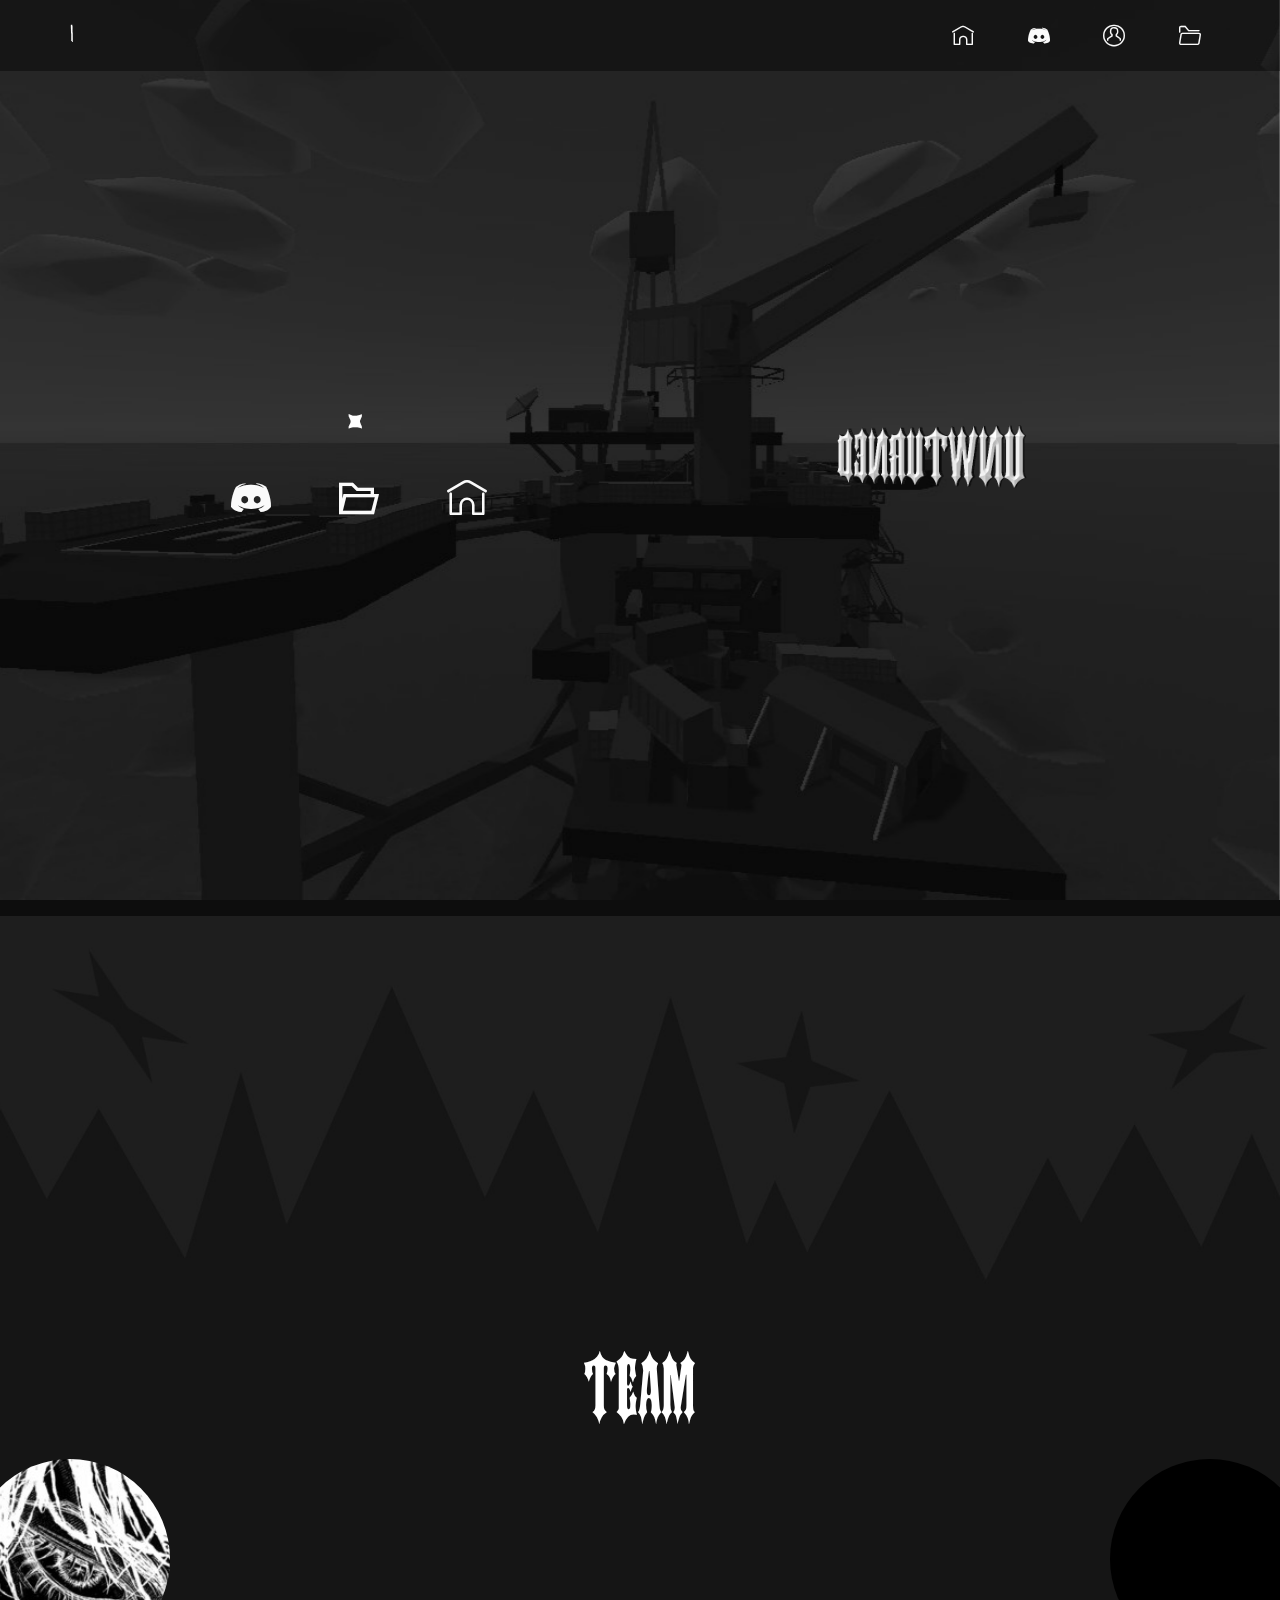
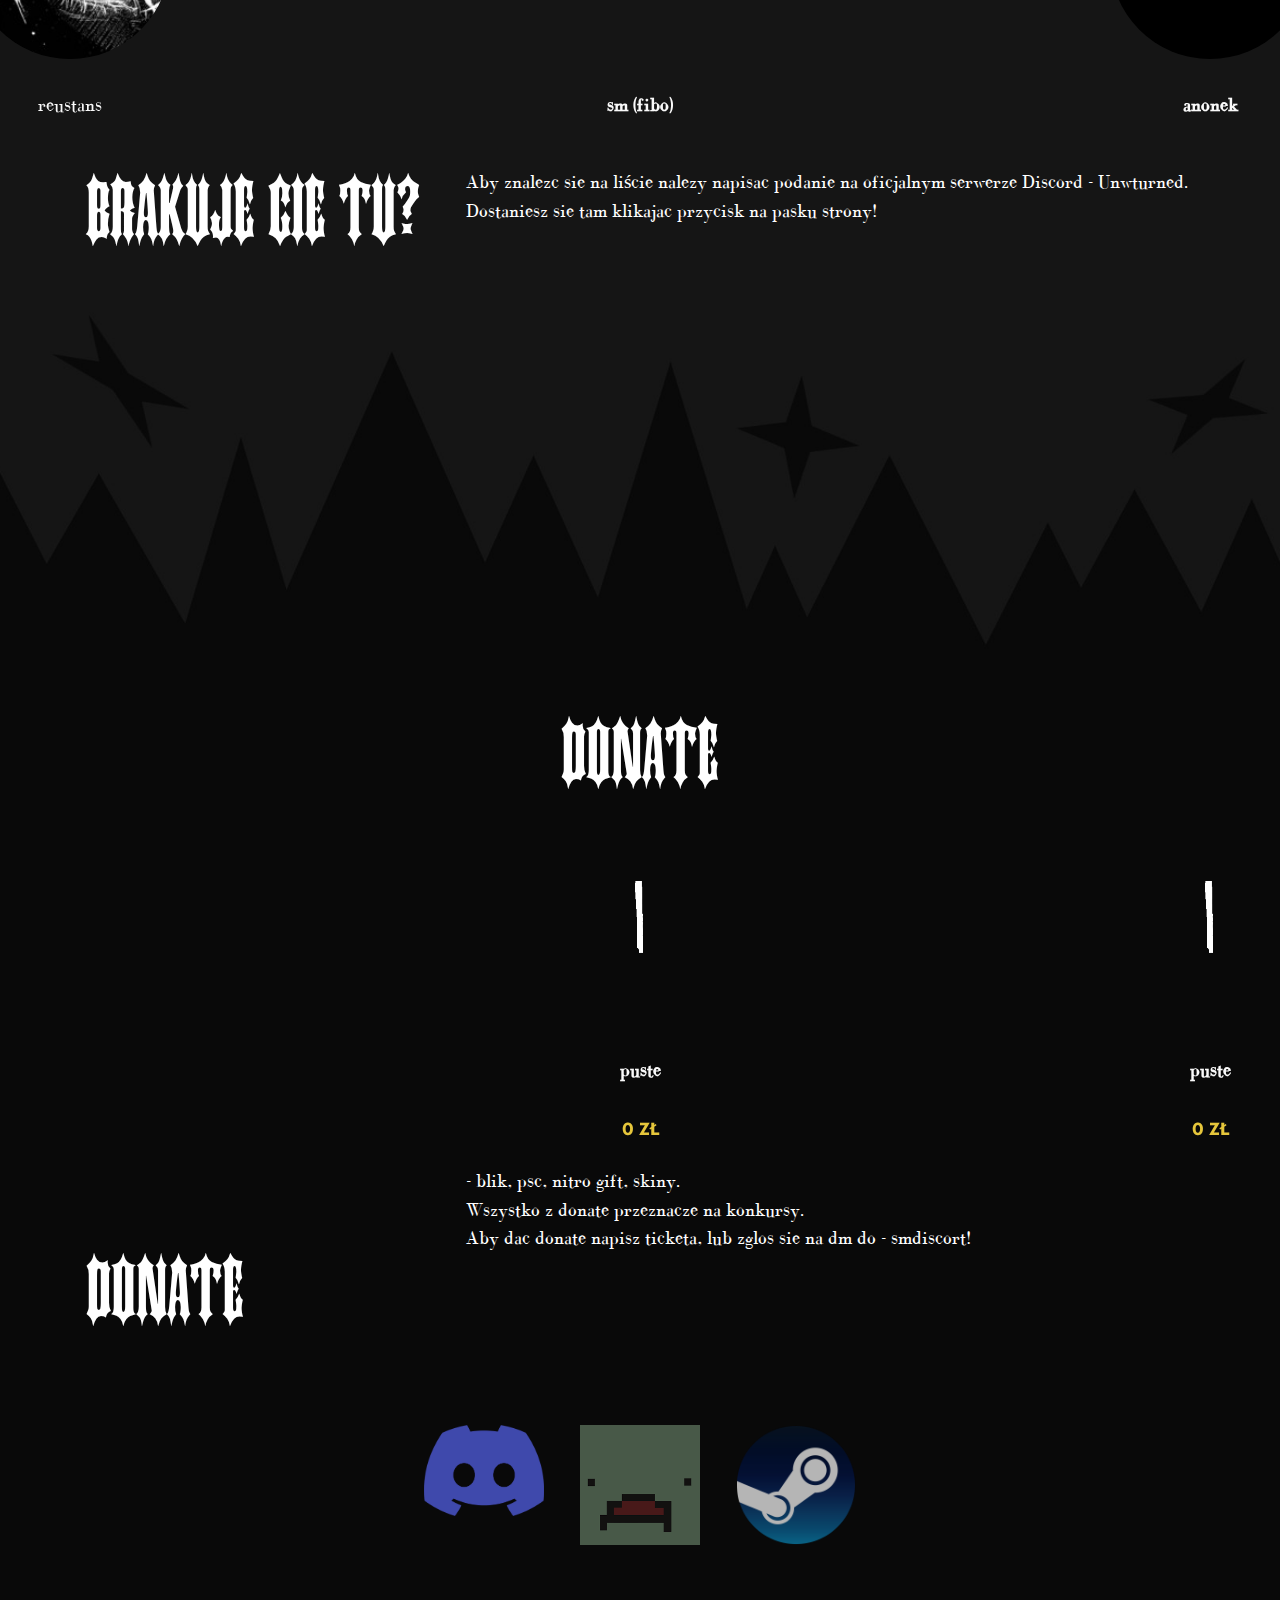
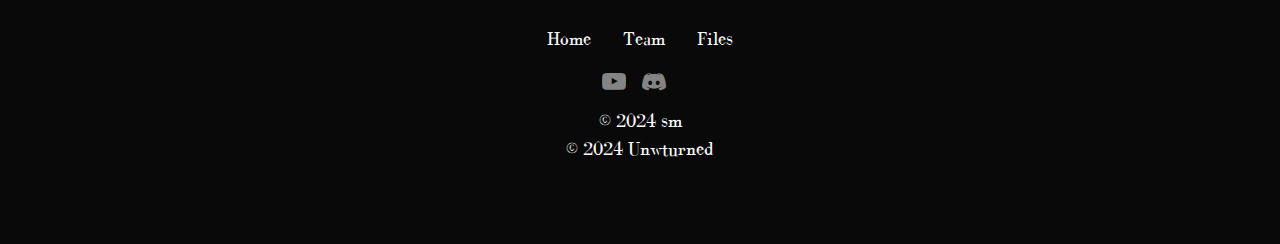
==== commit 4927c40d: "Add files via upload" ====
--- a/page2.html
+++ b/page2.html
@@ -396,7 +396,7 @@
     
 
     <div class="position-relative text-center">
-        <h3 class="mb-4 mbr-fonts-style display-2">TOP 3 W PVP</h3>
+        <h3 class="mb-4 mbr-fonts-style display-2">DONATE</h3>
 
         <div class="embla" data-skip-snaps="true" data-align="center" data-loop="true" data-auto-play="true" data-auto-play-interval="1" data-draggable="true">
             <div class="embla__viewport container-fluid">
@@ -407,39 +407,39 @@
                         <div class="user">
                             <div class="user_image">
                                 <div class="item-wrapper position-relative">
-                                    <img src="assets/images/fe9f818138ab235cd1ed1c8088ed2b0d073af2dd-full.jpg" data-slide-to="0" data-bs-slide-to="0">
-                                </div>
-                            </div>
-                            <div class="user_text mb-4">
-                                <p class="mbr-fonts-style display-7"><strong>kamyk</strong></p>
-                            </div>
-                            <div class="user_name mbr-fonts-style mb-2 display-2">1</div>
-                            
-                        </div>
-                    </div><div class="embla__slide slider-image item" style="margin-left: 0rem; margin-right: 0rem;">
-                        <div class="user">
-                            <div class="user_image">
-                                <div class="item-wrapper position-relative">
-                                    <img src="assets/images/cebc5e4145098f2cccf6131e51062c57afd494bc-full.jpg" data-slide-to="1" data-bs-slide-to="1" alt="">
-                                </div>
-                            </div>
-                            <div class="user_text mb-4">
-                                <p class="mbr-fonts-style display-7"><strong>yufu</strong></p>
-                            </div>
-                            <div class="user_name mbr-fonts-style mb-2 display-2">2</div>
-                            
-                        </div>
-                    </div><div class="embla__slide slider-image item" style="margin-left: 0rem; margin-right: 0rem;">
-                        <div class="user">
-                            <div class="user_image">
-                                <div class="item-wrapper position-relative">
-                                    <img src="assets/images/b7590a4724d8bc9d7ee6d7f831fce93bc42ab1d7-full.jpg" data-slide-to="2" data-bs-slide-to="2" alt="">
-                                </div>
-                            </div>
-                            <div class="user_text mb-4">
-                                <p class="mbr-fonts-style display-7"><strong>mario<br></strong></p>
-                            </div>
-                            <div class="user_name mbr-fonts-style mb-2 display-2">3</div>
+                                    <img src="assets/images/3dgifmaker70208.gif" data-slide-to="0" data-bs-slide-to="0" alt="">
+                                </div>
+                            </div>
+                            <div class="user_text mb-4">
+                                <p class="mbr-fonts-style display-7"><strong>puste</strong></p>
+                            </div>
+                            <div class="user_name mbr-fonts-style mb-2 display-4"><strong>0 ZŁ</strong></div>
+                            
+                        </div>
+                    </div><div class="embla__slide slider-image item" style="margin-left: 0rem; margin-right: 0rem;">
+                        <div class="user">
+                            <div class="user_image">
+                                <div class="item-wrapper position-relative">
+                                    <img src="assets/images/3dgifmaker70208.gif" data-slide-to="1" data-bs-slide-to="1" alt="">
+                                </div>
+                            </div>
+                            <div class="user_text mb-4">
+                                <p class="mbr-fonts-style display-7"><strong>puste</strong><br></p>
+                            </div>
+                            <div class="user_name mbr-fonts-style mb-2 display-4"><strong>0 ZŁ</strong></div>
+                            
+                        </div>
+                    </div><div class="embla__slide slider-image item" style="margin-left: 0rem; margin-right: 0rem;">
+                        <div class="user">
+                            <div class="user_image">
+                                <div class="item-wrapper position-relative">
+                                    <img src="assets/images/3dgifmaker70208.gif" data-slide-to="2" data-bs-slide-to="2" alt="">
+                                </div>
+                            </div>
+                            <div class="user_text mb-4">
+                                <p class="mbr-fonts-style display-7"><strong>puste<br></strong></p>
+                            </div>
+                            <div class="user_name mbr-fonts-style mb-2 display-4"><strong>0 ZŁ</strong></div>
                             
                         </div>
                     </div>
@@ -463,10 +463,10 @@
         <div class="row justify-content-center">
             <div class="col-12 col-md">
                 
-                <h6 class="mbr-section-subtitle mbr-fonts-style mb-4 display-2"></h6>
+                <h6 class="mbr-section-subtitle mbr-fonts-style mb-4 display-2">&nbsp; &nbsp; &nbsp; &nbsp; &nbsp; DONATE</h6>
             </div>
             <div class="col-md-12 col-lg-8">
-                <p class="mbr-text mbr-fonts-style display-7">Topka jest przydzielana dzieki: frag movie, lub/i kdr.</p>
+                <p class="mbr-text mbr-fonts-style display-7">- blik, psc, nitro gift, skiny.<br>Wszystko z donate przeznacze na konkursy.<br>Aby dac donate napisz ticketa, lub zglos sie na dm do - smdiscort!</p>
             </div>
         </div>
     </div>
